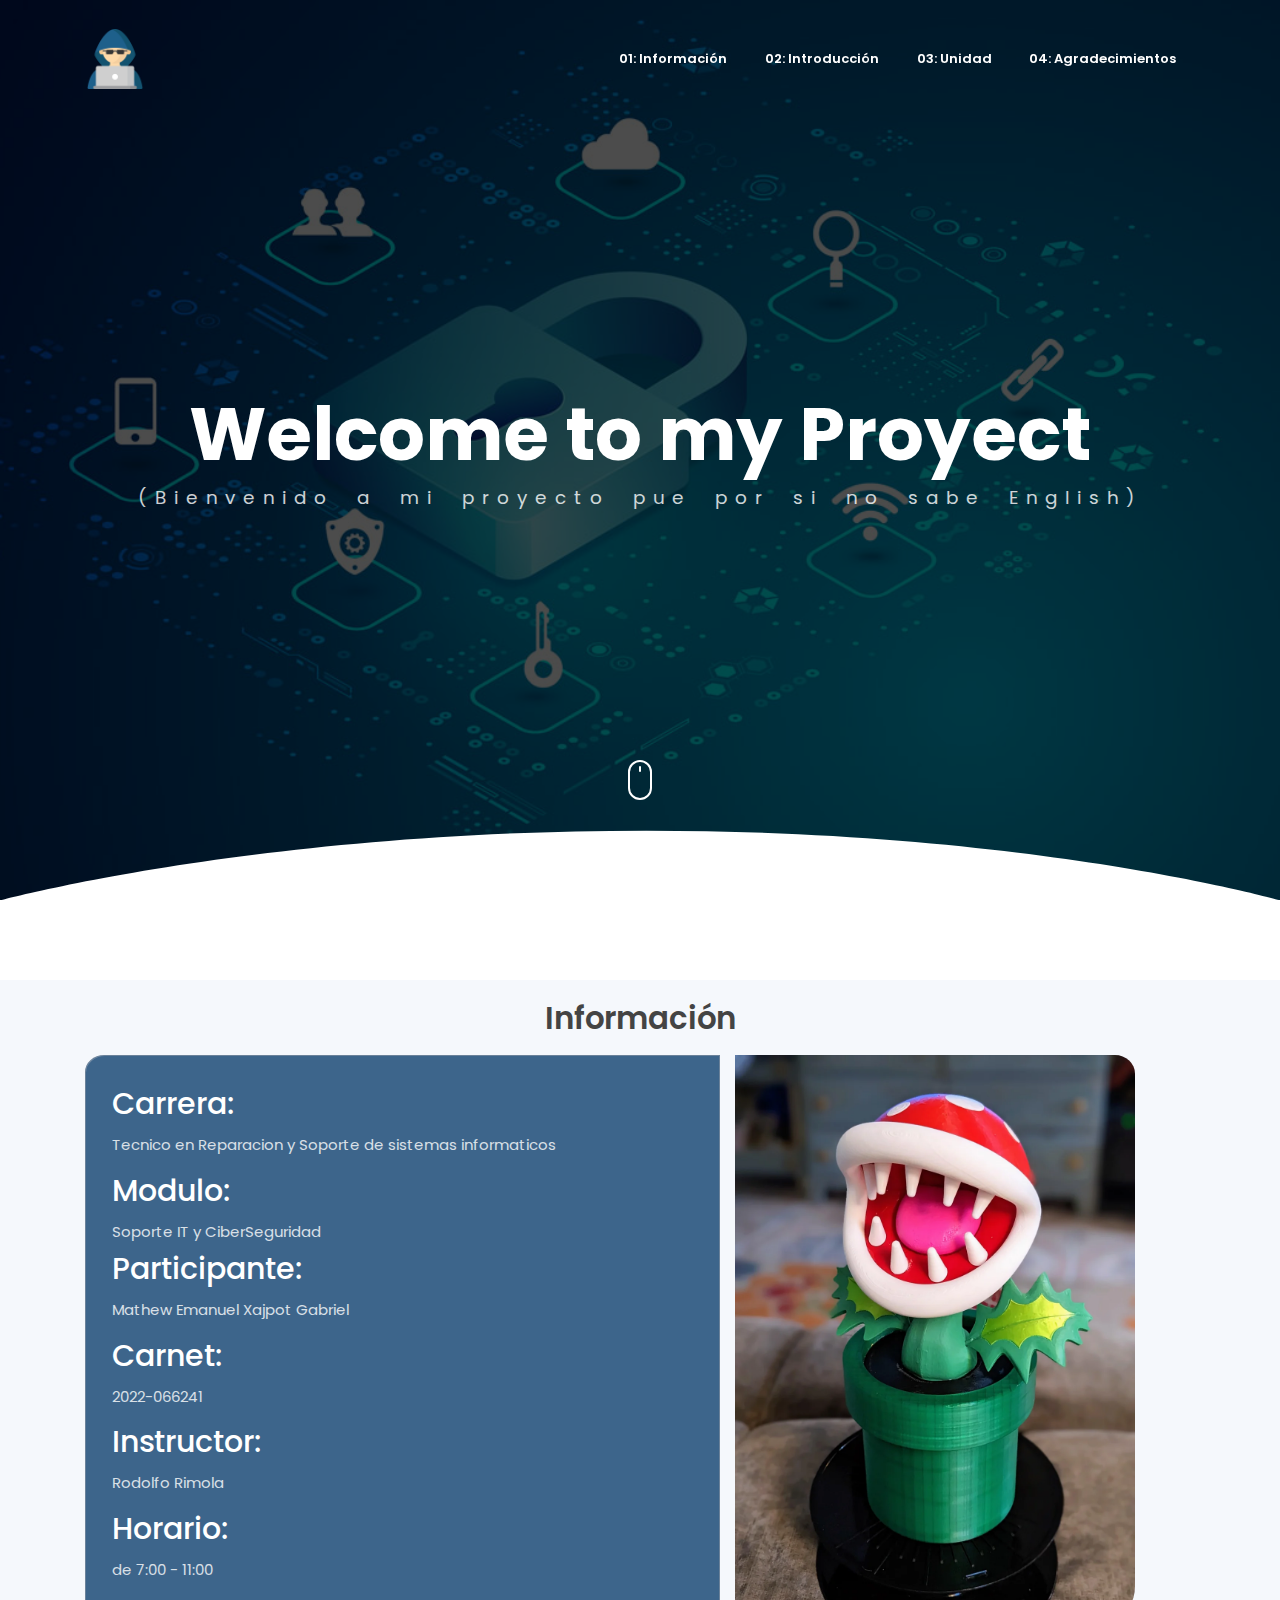
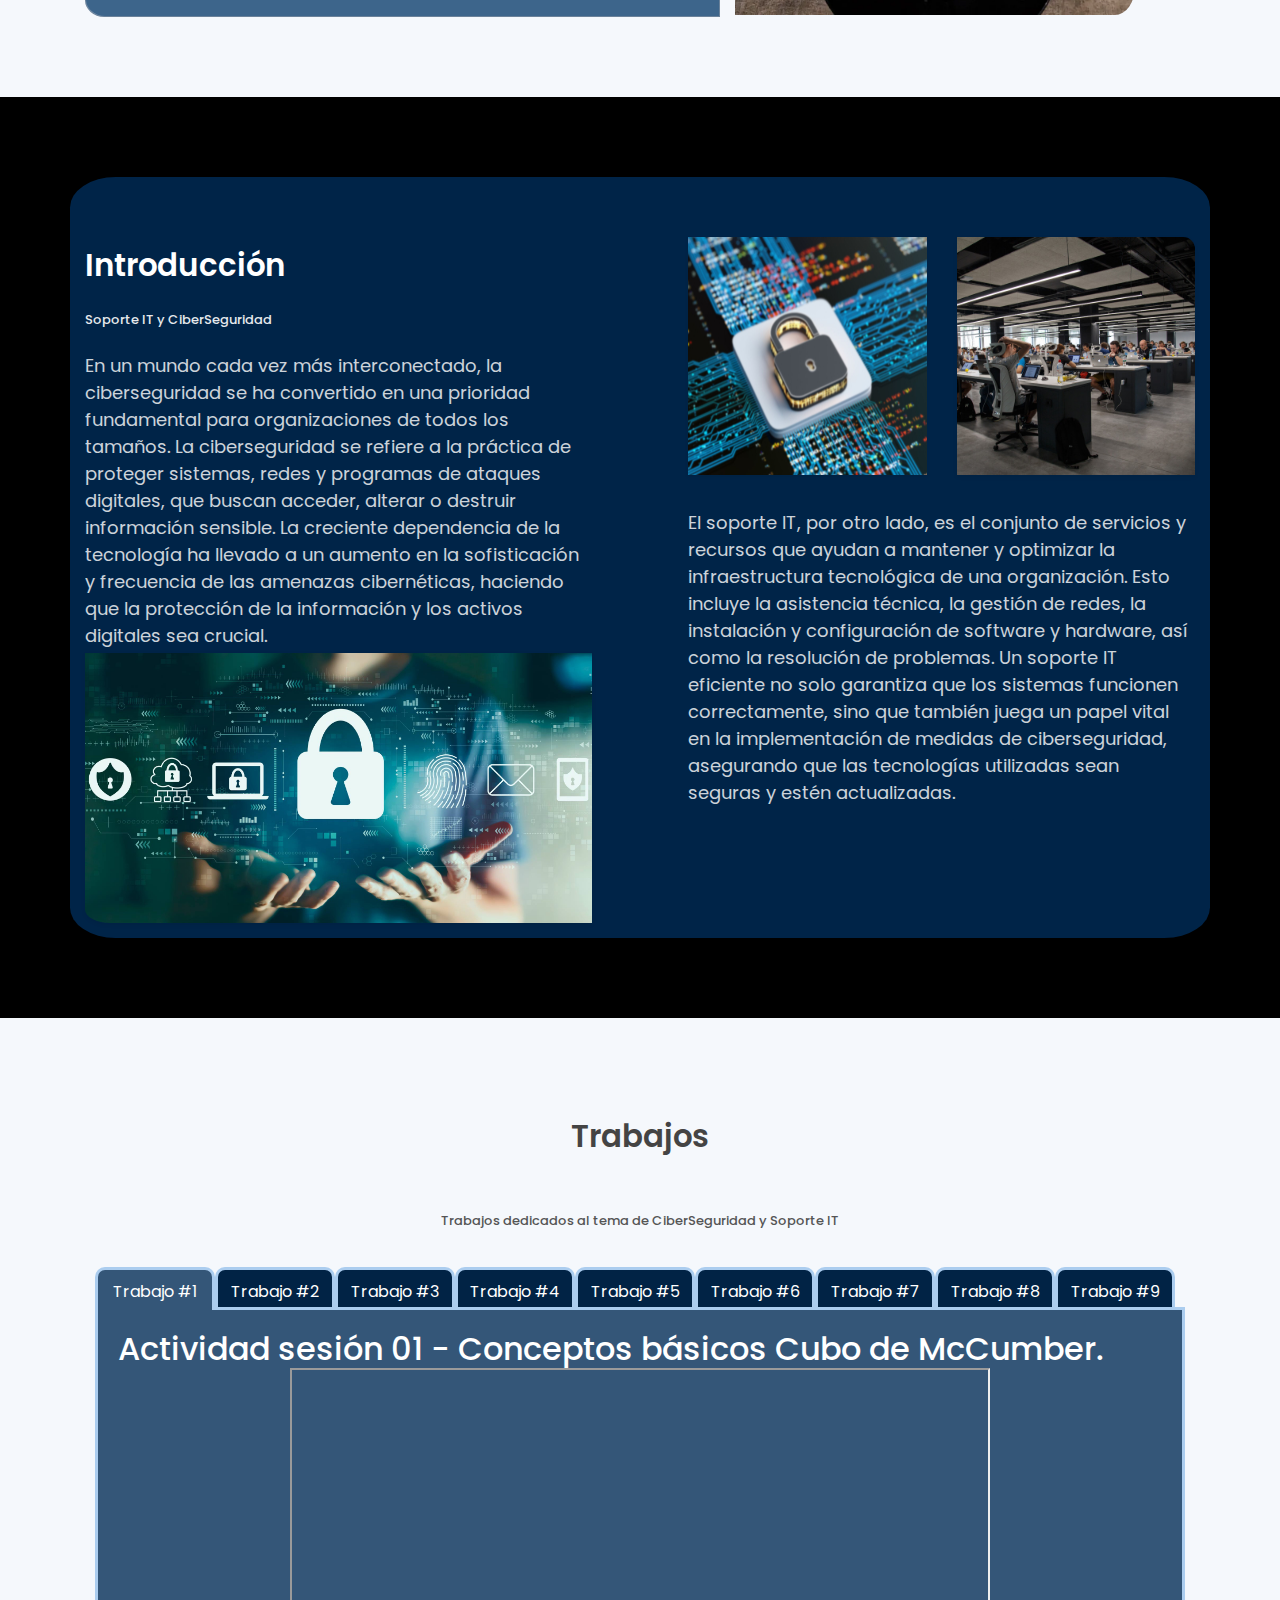
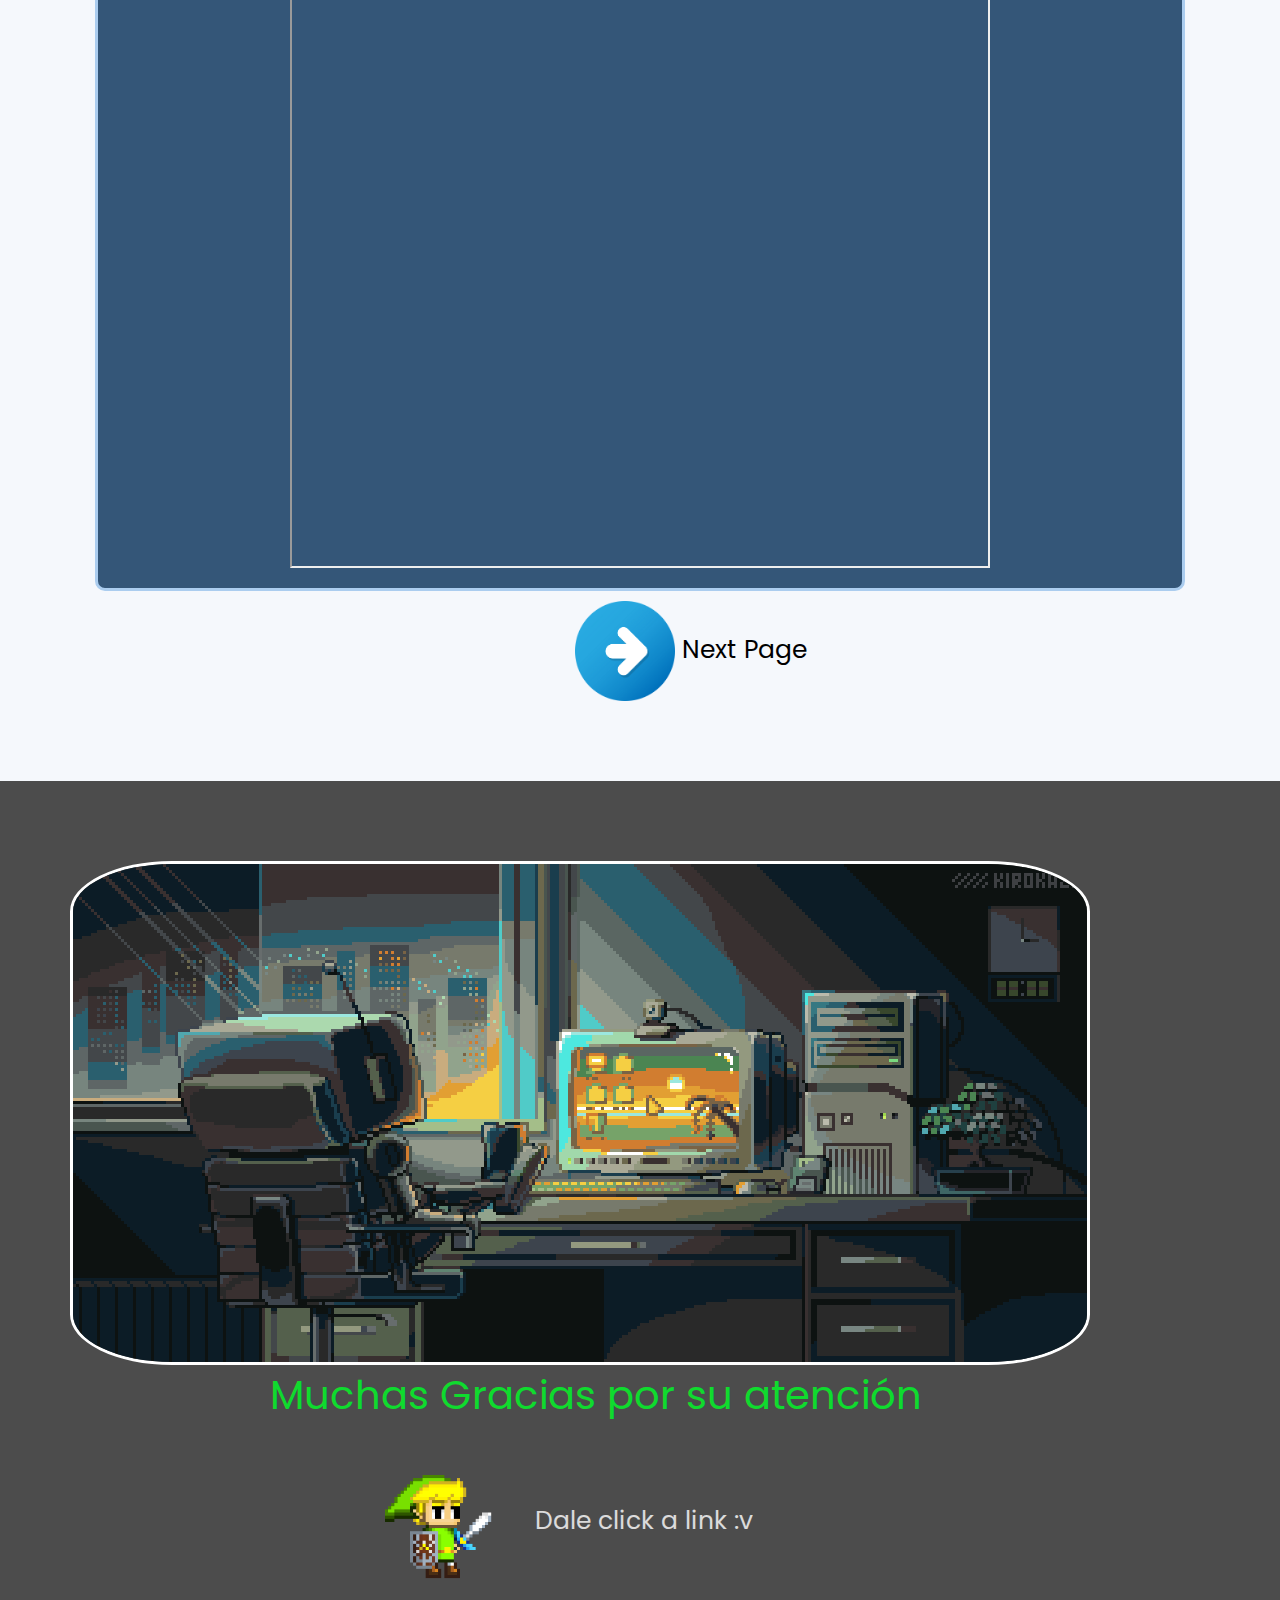
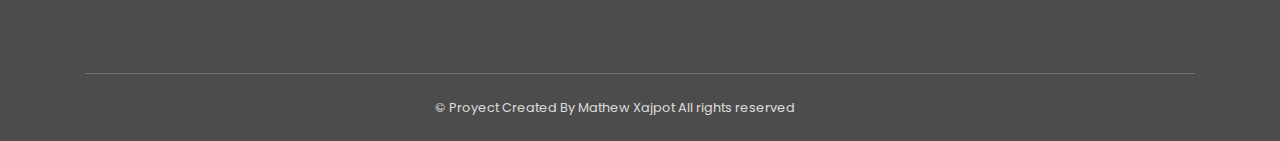
==== my_project 2.0/Proyect/index.html @ b16c4f47 "Add files via upload" ====
<!DOCTYPE html>
<html lang="en">
<head>
	<meta charset="utf-8">
    <meta name="viewport" content="width=device-width, initial-scale=1, shrink-to-fit=no">

      <link rel="icon" href="./assets/hacker.png" type="hacker.png">
    <title>CiberSecurity</title>
    <!-- font icons -->
    <link rel="stylesheet" href="assets/vendors/themify-icons/css/themify-icons.css">
    <!-- Bootstrap + LeadMark main styles -->
	<link rel="stylesheet" href="assets/css/leadmark.css">
</head>
<body data-spy="scroll" data-target=".navbar" data-offset="40" id="home">

    <!-- page Navigation -->
    <nav class="navbar custom-navbar navbar-expand-md navbar-light fixed-top" data-spy="affix" data-offset-top="10">
        <div class="container">
            <a class="navbar-brand" href="#">
                <img src="./assets/hacker.png" alt="">
            </a>
            <button class="navbar-toggler ml-auto" type="button" data-toggle="collapse" data-target="#navbarSupportedContent" aria-controls="navbarSupportedContent" aria-expanded="false" aria-label="Toggle navigation">
                <span class="navbar-toggler-icon"></span>
            </button>
            <div class="collapse navbar-collapse" id="navbarSupportedContent">
                <ul class="navbar-nav ml-auto">                     
                    <li class="nav-item">
                        <a class="nav-link" href="#service">01: Información</a>
                    </li>
                    <li class="nav-item">
                        <a class="nav-link" href="#about">02: Introducción</a>
                    </li>
                    <li class="nav-item">
                        <a class="nav-link" href="#portfolio">03: Unidad</a>
                    </li>
                    <li class="nav-item">
                        <a class="nav-link" href="#contact">04: Agradecimientos</a>
                    </li>
                </ul>
            </div>
        </div>
    </nav>
    <!-- End Of Second Navigation -->

    <!-- Page Header -->
    <header class="header">
        <div class="overlay">
            <h1 class="title">Welcome to my Proyect</h1>  
            <h1 class="subtitle">(Bienvenido a mi proyecto pue por si no sabe English)</h1>
        </div>  
        <div class="shape">
            <svg viewBox="0 0 1500 200">
                <path d="m 0,240 h 1500.4828 v -71.92164 c 0,0 -286.2763,-81.79324 -743.19024,-81.79324 C 300.37862,86.28512 0,168.07836 0,168.07836 Z"/>
            </svg>
        </div>  
        <div class="mouse-icon"><div class="wheel"></div></div>
    </header>
    <!-- End Of Page Header -->
    

    <div id="service" class="lol"></div>


    <!-- Service Section -->
    <section   class="section pt-0  nonn">
        <div class="container">
            <h6  class="section-title text-center hola">Información</h6>

            <div class="row">
                <div class="col-md-7">
                    <div class="card mb-4 mb-md-0 info">
                        <div class="card-body info">
                            <h5 class="card-title mt-1"> Carrera:<h5>
                            <p class="mb-0 palabra">Tecnico en Reparacion y Soporte de sistemas informaticos</p>
                            
                            <h5 class="card-title mt-3"> Modulo:<h5>
                            <p class="mb-0 palabra">Soporte IT y CiberSeguridad</p>

                            <h5 class="card-title mt-2"> Participante:<h5>
                            <p class="mb-0 palabra">Mathew Emanuel Xajpot Gabriel</p>

                            <h5 class="card-title mt-3"> Carnet:<h5>
                            <p class="mb-0 palabra">2022-066241</p>

                            <h5 class="card-title mt-3"> Instructor:<h5>
                            <p class="mb-0 palabra">Rodolfo Rimola</p>

                            <h5 class="card-title mt-3"> Horario:<h5>
                            <p class="mb-0 palabra">de 7:00 - 11:00</p>

                        </div>
                    </div>
                </div>
                <img src="assets/imgs/Panta.webp" class="planta">
                    </div>
                </div>              
            </div>
        </div>
    </section>
    <!-- End OF Service Section -->

    <!-- About Section -->
    <section class="section" id="about">
        <div class="container nose">
            <div class="row justify-content-between">
                <div class="col-md-6 pr-md-5 mb-4 mb-md-0">
                    <h6 class="section-title mb-5">Introducción</h6>
                    <h6 class="section-subtitle mb-4">Soporte IT y CiberSeguridad</h6>
                    <p class="introduccion">En un mundo cada vez más interconectado, la ciberseguridad se ha convertido en una prioridad fundamental para organizaciones de todos los tamaños. La ciberseguridad se refiere a la práctica de proteger sistemas, redes y programas de ataques digitales, que buscan acceder, alterar o destruir información sensible. La creciente dependencia de la tecnología ha llevado a un aumento en la sofisticación y frecuencia de las amenazas cibernéticas, haciendo que la protección de la información y los activos digitales sea crucial.

</p>
                    <img src="assets/imgs/about.jpg" alt="" class="w-100 mt-1 shadow-sm  llaimg">
                </div>
                <div class="col-md-6 pl-md-5">
                    <div class="row">
                        <div class="col-6">
                            <img src="assets/imgs/1.jpg" alt="" class="w-100 shadow-sm">
                        </div>
                        <div class="col-6">
                            <img src="assets/imgs/about-2.jpg" alt="" class="w-100 shadow-sm  laimg">
                        </div>
                        <div class="col-12 mt-4">
                            <p class="introduccion">El soporte IT, por otro lado, es el conjunto de servicios y recursos que ayudan a mantener y optimizar la infraestructura tecnológica de una organización. Esto incluye la asistencia técnica, la gestión de redes, la instalación y configuración de software y hardware, así como la resolución de problemas. Un soporte IT eficiente no solo garantiza que los sistemas funcionen correctamente, sino que también juega un papel vital en la implementación de medidas de ciberseguridad, asegurando que las tecnologías utilizadas sean seguras y estén actualizadas.</p>
                        </div>
                    </div>
                </div>
            </div>              
        </div>
    </section>
    <!-- End OF About Section -->

    <!-- Portfolio Section -->
    <section id="portfolio" class="section portfolio-section">
        <div class="container">
            <h6 class="section-title text-center">Trabajos</h6>
            <h6 class="section-subtitle mb-5 text-center">Trabajos dedicados al tema de CiberSeguridad y Soporte IT</h6>
           
          
            <div class="tabs">
              <div class="tab-container">
                <div id="tab9" class="tab"> 
                  <a class="L" href="#tab9">Trabajo #9</a>
                  <div class="tab-content">
                    <h2>Trabajo #9</h2>
                    <iframe class="trabajo" src="https://drive.google.com/file/d/1HbHGn2xLTdTmLQkq3XfLw2XjhIW460zQ/preview" width="640" height="480" allow="autoplay"></iframe>
                  </div>
                </div>
                <div id="tab8" class="tab"> 
                  <a class="L" href="#tab8">Trabajo #8</a>
                  <div class="tab-content">
                    <h2>Trabajo #8</h2>
                    <iframe class="trabajo" src="https://drive.google.com/file/d/1wP2EIvvwMHk1WYEhmKjsQy137zk2i8jr/preview" width="640" height="480" allow="autoplay"></iframe>
                  </div>
                </div>
                <div id="tab7" class="tab"> 
                  <a class="L" href="#tab7">Trabajo #7</a>
                  <div class="tab-content">
                    <h2>Titulo 7</h2>
                    <iframe class="trabajo" src="https://drive.google.com/file/d/1kpxezbvGfgBCaENVtfWtbOqbSxIH1mOD/preview" width="640" height="480" allow="autoplay"></iframe>
                  </div>
                </div>
                <div id="tab6" class="tab"> 
                  <a class="L" href="#tab6">Trabajo #6</a>
                  <div class="tab-content">
                    <h2>Titulo 6</h2>
                    <iframe class="trabajo" src="https://drive.google.com/file/d/17FffgQ79DBelQQF0UwsAT0C7pafZIsk0/preview" width="640" height="480" allow="autoplay"></iframe>
                  </div>
                </div>
                <div id="tab5" class="tab"> 
                  <a class="L" href="#tab5">Trabajo #5</a>
                  <div class="tab-content">
                    <h2>Titulo 5</h2>
                    <iframe class="trabajo" src="https://drive.google.com/file/d/1UfjPkrDFyUt30L0UmID_i_uoVIEq2hS7/preview" width="640" height="480" allow="autoplay"></iframe>
                  </div>
                </div>
                <div id="tab4" class="tab"> 
                  <a class="L" href="#tab4">Trabajo #4</a>
                  <div class="tab-content">
                    <h2>Trabajo 4</h2>
                    <p>Actividad sesión 04 - Diagrama de protección física</p>
                    <iframe class="trabajo" src="https://drive.google.com/file/d/1nGMMxzy3Ur37WdVS2lvxIvhOTC7RTpE0/preview" width="640" height="480" allow="autoplay"></iframe>
                  </div>
                </div>
                <div id="tab3" class="tab"> 
                  <a class="L" href="#tab3">Trabajo #3</a>
                  <div class="tab-content">
                    <h2>Actividad sesión 03 - Plan de seguridad informática.</h2>
                    <!--TRABAJO #3-->
                    <iframe class="trabajo" src="https://drive.google.com/file/d/1lbe7dfMl4s-Mi4SofKi8I4Ch8FLqQowq/preview" width="640" height="480" allow="autoplay"></iframe>
                  </div>
                </div>
                <div id="tab2" class="tab">
                  <a class="L" href="#tab2">Trabajo #2</a>
                  <div class="tab-content">
                    <h2>Actividad sesión 02 - Protección contra ataques a redes.</h2>
                    <!--TRABAJO #2-->
                    <iframe class="trabajo" src="https://drive.google.com/file/d/1H3oif8SVCEqCxsXfghzehP8hMvgXXOpM/preview" width="640" height="480" allow="autoplay"></iframe>
                  </div>
                </div> 
                <div id="tab1" class="tab">
                  <a class="L" href="#tab1">Trabajo #1</a>
                  <div class="tab-content">
                    <h2>Actividad sesión 01 - Conceptos básicos Cubo de McCumber.</h2>
                    <!--TRABAJO #1-->
                    <iframe class="trabajo" src="https://drive.google.com/file/d/1IA61ghXiwOEkY44N8zPbXoo_-50_GMQt/preview" width="640" height="480" allow="autoplay"></iframe>
                  </div> 
                </div>  
              </div>
            </div>
             <a class="next" href="proyectos.html"><img class="boton_proyect" src="assets/imgs/boton.webp"> Next Page</a>                                           
        </div>            
    </section>
    <!-- End of portfolio section -->
    <!-- Contact Section -->
    <section id="contact" class="section has-img-bg pb-0">
        <div class="container">
            <div class="row align-items-center">
                <div class="">
                   <img class="hack" src="assets/bye.jpg">
                </div>
               <!-- <div class="col-md-3">
                    <video controls>
                        <source src="assets/graciaspapa.mp4" type="video/mp4">
                    </video>
                </div>-->
                <div >
                    <p class="text-final">Muchas Gracias por su atención</p>
                </div>
            </div>
            <div>
                <a href="assets/graciaspapa.mp4" class="Link-a"><img class="link" src="assets/imgs/ellink.gif"><p class="link-text">Dale click a link :v</p></a>

            </div>   

            <!-- Page Footer -->
            <footer class="mt-5 py-4 border-top border-secondary">
                <p class="mb-0 small ll">&copy; Proyect Created By Mathew Xajpot All rights reserved </p>     
            </footer>
            <!-- End of Page Footer -->  
        </div>
    </section>
	
	<!-- core  -->
    <script src="assets/vendors/jquery/jquery-3.4.1.js"></script>
    <script src="assets/vendors/bootstrap/bootstrap.bundle.js"></script>

    <!-- bootstrap 3 affix -->
	<script src="assets/vendors/bootstrap/bootstrap.affix.js"></script>

    <!-- Isotope -->
    <script src="assets/vendors/isotope/isotope.pkgd.js"></script>

    <!-- LeadMark js -->
    <script src="assets/js/leadmark.js"></script>

</body>
</html>
---- my_project 2.0/Proyect/assets/vendors/themify-icons/css/themify-icons.css ----
@font-face {
	font-family: 'themify';
	src:url("../fonts/themify.eot?-fvbane");
	src:url("../fonts/themify.eot?#iefix-fvbane") format("embedded-opentype"),
		url("../fonts/themify.woff?-fvbane") format("woff"),
		url("../fonts/themify.ttf?-fvbane") format("truetype"),
		url("../fonts/themify.svg?-fvbane#themify") format("svg");
	font-weight: normal;
	font-style: normal;
}

[class^="ti-"], [class*=" ti-"] {
	font-family: 'themify';
	speak: none;
	font-style: normal;
	font-weight: normal;
	font-variant: normal;
	text-transform: none;
	line-height: 1;

	/* Better Font Rendering =========== */
	-webkit-font-smoothing: antialiased;
	-moz-osx-font-smoothing: grayscale;
}

.ti-wand:before {
	content: "\e600";
}
.ti-volume:before {
	content: "\e601";
}
.ti-user:before {
	content: "\e602";
}
.ti-unlock:before {
	content: "\e603";
}
.ti-unlink:before {
	content: "\e604";
}
.ti-trash:before {
	content: "\e605";
}
.ti-thought:before {
	content: "\e606";
}
.ti-target:before {
	content: "\e607";
}
.ti-tag:before {
	content: "\e608";
}
.ti-tablet:before {
	content: "\e609";
}
.ti-star:before {
	content: "\e60a";
}
.ti-spray:before {
	content: "\e60b";
}
.ti-signal:before {
	content: "\e60c";
}
.ti-shopping-cart:before {
	content: "\e60d";
}
.ti-shopping-cart-full:before {
	content: "\e60e";
}
.ti-settings:before {
	content: "\e60f";
}
.ti-search:before {
	content: "\e610";
}
.ti-zoom-in:before {
	content: "\e611";
}
.ti-zoom-out:before {
	content: "\e612";
}
.ti-cut:before {
	content: "\e613";
}
.ti-ruler:before {
	content: "\e614";
}
.ti-ruler-pencil:before {
	content: "\e615";
}
.ti-ruler-alt:before {
	content: "\e616";
}
.ti-bookmark:before {
	content: "\e617";
}
.ti-bookmark-alt:before {
	content: "\e618";
}
.ti-reload:before {
	content: "\e619";
}
.ti-plus:before {
	content: "\e61a";
}
.ti-pin:before {
	content: "\e61b";
}
.ti-pencil:before {
	content: "\e61c";
}
.ti-pencil-alt:before {
	content: "\e61d";
}
.ti-paint-roller:before {
	content: "\e61e";
}
.ti-paint-bucket:before {
	content: "\e61f";
}
.ti-na:before {
	content: "\e620";
}
.ti-mobile:before {
	content: "\e621";
}
.ti-minus:before {
	content: "\e622";
}
.ti-medall:before {
	content: "\e623";
}
.ti-medall-alt:before {
	content: "\e624";
}
.ti-marker:before {
	content: "\e625";
}
.ti-marker-alt:before {
	content: "\e626";
}
.ti-arrow-up:before {
	content: "\e627";
}
.ti-arrow-right:before {
	content: "\e628";
}
.ti-arrow-left:before {
	content: "\e629";
}
.ti-arrow-down:before {
	content: "\e62a";
}
.ti-lock:before {
	content: "\e62b";
}
.ti-location-arrow:before {
	content: "\e62c";
}
.ti-link:before {
	content: "\e62d";
}
.ti-layout:before {
	content: "\e62e";
}
.ti-layers:before {
	content: "\e62f";
}
.ti-layers-alt:before {
	content: "\e630";
}
.ti-key:before {
	content: "\e631";
}
.ti-import:before {
	content: "\e632";
}
.ti-image:before {
	content: "\e633";
}
.ti-heart:before {
	content: "\e634";
}
.ti-heart-broken:before {
	content: "\e635";
}
.ti-hand-stop:before {
	content: "\e636";
}
.ti-hand-open:before {
	content: "\e637";
}
.ti-hand-drag:before {
	content: "\e638";
}
.ti-folder:before {
	content: "\e639";
}
.ti-flag:before {
	content: "\e63a";
}
.ti-flag-alt:before {
	content: "\e63b";
}
.ti-flag-alt-2:before {
	content: "\e63c";
}
.ti-eye:before {
	content: "\e63d";
}
.ti-export:before {
	content: "\e63e";
}
.ti-exchange-vertical:before {
	content: "\e63f";
}
.ti-desktop:before {
	content: "\e640";
}
.ti-cup:before {
	content: "\e641";
}
.ti-crown:before {
	content: "\e642";
}
.ti-comments:before {
	content: "\e643";
}
.ti-comment:before {
	content: "\e644";
}
.ti-comment-alt:before {
	content: "\e645";
}
.ti-close:before {
	content: "\e646";
}
.ti-clip:before {
	content: "\e647";
}
.ti-angle-up:before {
	content: "\e648";
}
.ti-angle-right:before {
	content: "\e649";
}
.ti-angle-left:before {
	content: "\e64a";
}
.ti-angle-down:before {
	content: "\e64b";
}
.ti-check:before {
	content: "\e64c";
}
.ti-check-box:before {
	content: "\e64d";
}
.ti-camera:before {
	content: "\e64e";
}
.ti-announcement:before {
	content: "\e64f";
}
.ti-brush:before {
	content: "\e650";
}
.ti-briefcase:before {
	content: "\e651";
}
.ti-bolt:before {
	content: "\e652";
}
.ti-bolt-alt:before {
	content: "\e653";
}
.ti-blackboard:before {
	content: "\e654";
}
.ti-bag:before {
	content: "\e655";
}
.ti-move:before {
	content: "\e656";
}
.ti-arrows-vertical:before {
	content: "\e657";
}
.ti-arrows-horizontal:before {
	content: "\e658";
}
.ti-fullscreen:before {
	content: "\e659";
}
.ti-arrow-top-right:before {
	content: "\e65a";
}
.ti-arrow-top-left:before {
	content: "\e65b";
}
.ti-arrow-circle-up:before {
	content: "\e65c";
}
.ti-arrow-circle-right:before {
	content: "\e65d";
}
.ti-arrow-circle-left:before {
	content: "\e65e";
}
.ti-arrow-circle-down:before {
	content: "\e65f";
}
.ti-angle-double-up:before {
	content: "\e660";
}
.ti-angle-double-right:before {
	content: "\e661";
}
.ti-angle-double-left:before {
	content: "\e662";
}
.ti-angle-double-down:before {
	content: "\e663";
}
.ti-zip:before {
	content: "\e664";
}
.ti-world:before {
	content: "\e665";
}
.ti-wheelchair:before {
	content: "\e666";
}
.ti-view-list:before {
	content: "\e667";
}
.ti-view-list-alt:before {
	content: "\e668";
}
.ti-view-grid:before {
	content: "\e669";
}
.ti-uppercase:before {
	content: "\e66a";
}
.ti-upload:before {
	content: "\e66b";
}
.ti-underline:before {
	content: "\e66c";
}
.ti-truck:before {
	content: "\e66d";
}
.ti-timer:before {
	content: "\e66e";
}
.ti-ticket:before {
	content: "\e66f";
}
.ti-thumb-up:before {
	content: "\e670";
}
.ti-thumb-down:before {
	content: "\e671";
}
.ti-text:before {
	content: "\e672";
}
.ti-stats-up:before {
	content: "\e673";
}
.ti-stats-down:before {
	content: "\e674";
}
.ti-split-v:before {
	content: "\e675";
}
.ti-split-h:before {
	content: "\e676";
}
.ti-smallcap:before {
	content: "\e677";
}
.ti-shine:before {
	content: "\e678";
}
.ti-shift-right:before {
	content: "\e679";
}
.ti-shift-left:before {
	content: "\e67a";
}
.ti-shield:before {
	content: "\e67b";
}
.ti-notepad:before {
	content: "\e67c";
}
.ti-server:before {
	content: "\e67d";
}
.ti-quote-right:before {
	content: "\e67e";
}
.ti-quote-left:before {
	content: "\e67f";
}
.ti-pulse:before {
	content: "\e680";
}
.ti-printer:before {
	content: "\e681";
}
.ti-power-off:before {
	content: "\e682";
}
.ti-plug:before {
	content: "\e683";
}
.ti-pie-chart:before {
	content: "\e684";
}
.ti-paragraph:before {
	content: "\e685";
}
.ti-panel:before {
	content: "\e686";
}
.ti-package:before {
	content: "\e687";
}
.ti-music:before {
	content: "\e688";
}
.ti-music-alt:before {
	content: "\e689";
}
.ti-mouse:before {
	content: "\e68a";
}
.ti-mouse-alt:before {
	content: "\e68b";
}
.ti-money:before {
	content: "\e68c";
}
.ti-microphone:before {
	content: "\e68d";
}
.ti-menu:before {
	content: "\e68e";
}
.ti-menu-alt:before {
	content: "\e68f";
}
.ti-map:before {
	content: "\e690";
}
.ti-map-alt:before {
	content: "\e691";
}
.ti-loop:before {
	content: "\e692";
}
.ti-location-pin:before {
	content: "\e693";
}
.ti-list:before {
	content: "\e694";
}
.ti-light-bulb:before {
	content: "\e695";
}
.ti-Italic:before {
	content: "\e696";
}
.ti-info:before {
	content: "\e697";
}
.ti-infinite:before {
	content: "\e698";
}
.ti-id-badge:before {
	content: "\e699";
}
.ti-hummer:before {
	content: "\e69a";
}
.ti-home:before {
	content: "\e69b";
}
.ti-help:before {
	content: "\e69c";
}
.ti-headphone:before {
	content: "\e69d";
}
.ti-harddrives:before {
	content: "\e69e";
}
.ti-harddrive:before {
	content: "\e69f";
}
.ti-gift:before {
	content: "\e6a0";
}
.ti-game:before {
	content: "\e6a1";
}
.ti-filter:before {
	content: "\e6a2";
}
.ti-files:before {
	content: "\e6a3";
}
.ti-file:before {
	content: "\e6a4";
}
.ti-eraser:before {
	content: "\e6a5";
}
.ti-envelope:before {
	content: "\e6a6";
}
.ti-download:before {
	content: "\e6a7";
}
.ti-direction:before {
	content: "\e6a8";
}
.ti-direction-alt:before {
	content: "\e6a9";
}
.ti-dashboard:before {
	content: "\e6aa";
}
.ti-control-stop:before {
	content: "\e6ab";
}
.ti-control-shuffle:before {
	content: "\e6ac";
}
.ti-control-play:before {
	content: "\e6ad";
}
.ti-control-pause:before {
	content: "\e6ae";
}
.ti-control-forward:before {
	content: "\e6af";
}
.ti-control-backward:before {
	content: "\e6b0";
}
.ti-cloud:before {
	content: "\e6b1";
}
.ti-cloud-up:before {
	content: "\e6b2";
}
.ti-cloud-down:before {
	content: "\e6b3";
}
.ti-clipboard:before {
	content: "\e6b4";
}
.ti-car:before {
	content: "\e6b5";
}
.ti-calendar:before {
	content: "\e6b6";
}
.ti-book:before {
	content: "\e6b7";
}
.ti-bell:before {
	content: "\e6b8";
}
.ti-basketball:before {
	content: "\e6b9";
}
.ti-bar-chart:before {
	content: "\e6ba";
}
.ti-bar-chart-alt:before {
	content: "\e6bb";
}
.ti-back-right:before {
	content: "\e6bc";
}
.ti-back-left:before {
	content: "\e6bd";
}
.ti-arrows-corner:before {
	content: "\e6be";
}
.ti-archive:before {
	content: "\e6bf";
}
.ti-anchor:before {
	content: "\e6c0";
}
.ti-align-right:before {
	content: "\e6c1";
}
.ti-align-left:before {
	content: "\e6c2";
}
.ti-align-justify:before {
	content: "\e6c3";
}
.ti-align-center:before {
	content: "\e6c4";
}
.ti-alert:before {
	content: "\e6c5";
}
.ti-alarm-clock:before {
	content: "\e6c6";
}
.ti-agenda:before {
	content: "\e6c7";
}
.ti-write:before {
	content: "\e6c8";
}
.ti-window:before {
	content: "\e6c9";
}
.ti-widgetized:before {
	content: "\e6ca";
}
.ti-widget:before {
	content: "\e6cb";
}
.ti-widget-alt:before {
	content: "\e6cc";
}
.ti-wallet:before {
	content: "\e6cd";
}
.ti-video-clapper:before {
	content: "\e6ce";
}
.ti-video-camera:before {
	content: "\e6cf";
}
.ti-vector:before {
	content: "\e6d0";
}
.ti-themify-logo:before {
	content: "\e6d1";
}
.ti-themify-favicon:before {
	content: "\e6d2";
}
.ti-themify-favicon-alt:before {
	content: "\e6d3";
}
.ti-support:before {
	content: "\e6d4";
}
.ti-stamp:before {
	content: "\e6d5";
}
.ti-split-v-alt:before {
	content: "\e6d6";
}
.ti-slice:before {
	content: "\e6d7";
}
.ti-shortcode:before {
	content: "\e6d8";
}
.ti-shift-right-alt:before {
	content: "\e6d9";
}
.ti-shift-left-alt:before {
	content: "\e6da";
}
.ti-ruler-alt-2:before {
	content: "\e6db";
}
.ti-receipt:before {
	content: "\e6dc";
}
.ti-pin2:before {
	content: "\e6dd";
}
.ti-pin-alt:before {
	content: "\e6de";
}
.ti-pencil-alt2:before {
	content: "\e6df";
}
.ti-palette:before {
	content: "\e6e0";
}
.ti-more:before {
	content: "\e6e1";
}
.ti-more-alt:before {
	content: "\e6e2";
}
.ti-microphone-alt:before {
	content: "\e6e3";
}
.ti-magnet:before {
	content: "\e6e4";
}
.ti-line-double:before {
	content: "\e6e5";
}
.ti-line-dotted:before {
	content: "\e6e6";
}
.ti-line-dashed:before {
	content: "\e6e7";
}
.ti-layout-width-full:before {
	content: "\e6e8";
}
.ti-layout-width-default:before {
	content: "\e6e9";
}
.ti-layout-width-default-alt:before {
	content: "\e6ea";
}
.ti-layout-tab:before {
	content: "\e6eb";
}
.ti-layout-tab-window:before {
	content: "\e6ec";
}
.ti-layout-tab-v:before {
	content: "\e6ed";
}
.ti-layout-tab-min:before {
	content: "\e6ee";
}
.ti-layout-slider:before {
	content: "\e6ef";
}
.ti-layout-slider-alt:before {
	content: "\e6f0";
}
.ti-layout-sidebar-right:before {
	content: "\e6f1";
}
.ti-layout-sidebar-none:before {
	content: "\e6f2";
}
.ti-layout-sidebar-left:before {
	content: "\e6f3";
}
.ti-layout-placeholder:before {
	content: "\e6f4";
}
.ti-layout-menu:before {
	content: "\e6f5";
}
.ti-layout-menu-v:before {
	content: "\e6f6";
}
.ti-layout-menu-separated:before {
	content: "\e6f7";
}
.ti-layout-menu-full:before {
	content: "\e6f8";
}
.ti-layout-media-right-alt:before {
	content: "\e6f9";
}
.ti-layout-media-right:before {
	content: "\e6fa";
}
.ti-layout-media-overlay:before {
	content: "\e6fb";
}
.ti-layout-media-overlay-alt:before {
	content: "\e6fc";
}
.ti-layout-media-overlay-alt-2:before {
	content: "\e6fd";
}
.ti-layout-media-left-alt:before {
	content: "\e6fe";
}
.ti-layout-media-left:before {
	content: "\e6ff";
}
.ti-layout-media-center-alt:before {
	content: "\e700";
}
.ti-layout-media-center:before {
	content: "\e701";
}
.ti-layout-list-thumb:before {
	content: "\e702";
}
.ti-layout-list-thumb-alt:before {
	content: "\e703";
}
.ti-layout-list-post:before {
	content: "\e704";
}
.ti-layout-list-large-image:before {
	content: "\e705";
}
.ti-layout-line-solid:before {
	content: "\e706";
}
.ti-layout-grid4:before {
	content: "\e707";
}
.ti-layout-grid3:before {
	content: "\e708";
}
.ti-layout-grid2:before {
	content: "\e709";
}
.ti-layout-grid2-thumb:before {
	content: "\e70a";
}
.ti-layout-cta-right:before {
	content: "\e70b";
}
.ti-layout-cta-left:before {
	content: "\e70c";
}
.ti-layout-cta-center:before {
	content: "\e70d";
}
.ti-layout-cta-btn-right:before {
	content: "\e70e";
}
.ti-layout-cta-btn-left:before {
	content: "\e70f";
}
.ti-layout-column4:before {
	content: "\e710";
}
.ti-layout-column3:before {
	content: "\e711";
}
.ti-layout-column2:before {
	content: "\e712";
}
.ti-layout-accordion-separated:before {
	content: "\e713";
}
.ti-layout-accordion-merged:before {
	content: "\e714";
}
.ti-layout-accordion-list:before {
	content: "\e715";
}
.ti-ink-pen:before {
	content: "\e716";
}
.ti-info-alt:before {
	content: "\e717";
}
.ti-help-alt:before {
	content: "\e718";
}
.ti-headphone-alt:before {
	content: "\e719";
}
.ti-hand-point-up:before {
	content: "\e71a";
}
.ti-hand-point-right:before {
	content: "\e71b";
}
.ti-hand-point-left:before {
	content: "\e71c";
}
.ti-hand-point-down:before {
	content: "\e71d";
}
.ti-gallery:before {
	content: "\e71e";
}
.ti-face-smile:before {
	content: "\e71f";
}
.ti-face-sad:before {
	content: "\e720";
}
.ti-credit-card:before {
	content: "\e721";
}
.ti-control-skip-forward:before {
	content: "\e722";
}
.ti-control-skip-backward:before {
	content: "\e723";
}
.ti-control-record:before {
	content: "\e724";
}
.ti-control-eject:before {
	content: "\e725";
}
.ti-comments-smiley:before {
	content: "\e726";
}
.ti-brush-alt:before {
	content: "\e727";
}
.ti-youtube:before {
	content: "\e728";
}
.ti-vimeo:before {
	content: "\e729";
}
.ti-twitter:before {
	content: "\e72a";
}
.ti-time:before {
	content: "\e72b";
}
.ti-tumblr:before {
	content: "\e72c";
}
.ti-skype:before {
	content: "\e72d";
}
.ti-share:before {
	content: "\e72e";
}
.ti-share-alt:before {
	content: "\e72f";
}
.ti-rocket:before {
	content: "\e730";
}
.ti-pinterest:before {
	content: "\e731";
}
.ti-new-window:before {
	content: "\e732";
}
.ti-microsoft:before {
	content: "\e733";
}
.ti-list-ol:before {
	content: "\e734";
}
.ti-linkedin:before {
	content: "\e735";
}
.ti-layout-sidebar-2:before {
	content: "\e736";
}
.ti-layout-grid4-alt:before {
	content: "\e737";
}
.ti-layout-grid3-alt:before {
	content: "\e738";
}
.ti-layout-grid2-alt:before {
	content: "\e739";
}
.ti-layout-column4-alt:before {
	content: "\e73a";
}
.ti-layout-column3-alt:before {
	content: "\e73b";
}
.ti-layout-column2-alt:before {
	content: "\e73c";
}
.ti-instagram:before {
	content: "\e73d";
}
.ti-google:before {
	content: "\e73e";
}
.ti-github:before {
	content: "\e73f";
}
.ti-flickr:before {
	content: "\e740";
}
.ti-facebook:before {
	content: "\e741";
}
.ti-dropbox:before {
	content: "\e742";
}
.ti-dribbble:before {
	content: "\e743";
}
.ti-apple:before {
	content: "\e744";
}
.ti-android:before {
	content: "\e745";
}
.ti-save:before {
	content: "\e746";
}
.ti-save-alt:before {
	content: "\e747";
}
.ti-yahoo:before {
	content: "\e748";
}
.ti-wordpress:before {
	content: "\e749";
}
.ti-vimeo-alt:before {
	content: "\e74a";
}
.ti-twitter-alt:before {
	content: "\e74b";
}
.ti-tumblr-alt:before {
	content: "\e74c";
}
.ti-trello:before {
	content: "\e74d";
}
.ti-stack-overflow:before {
	content: "\e74e";
}
.ti-soundcloud:before {
	content: "\e74f";
}
.ti-sharethis:before {
	content: "\e750";
}
.ti-sharethis-alt:before {
	content: "\e751";
}
.ti-reddit:before {
	content: "\e752";
}
.ti-pinterest-alt:before {
	content: "\e753";
}
.ti-microsoft-alt:before {
	content: "\e754";
}
.ti-linux:before {
	content: "\e755";
}
.ti-jsfiddle:before {
	content: "\e756";
}
.ti-joomla:before {
	content: "\e757";
}
.ti-html5:before {
	content: "\e758";
}
.ti-flickr-alt:before {
	content: "\e759";
}
.ti-email:before {
	content: "\e75a";
}
.ti-drupal:before {
	content: "\e75b";
}
.ti-dropbox-alt:before {
	content: "\e75c";
}
.ti-css3:before {
	content: "\e75d";
}
.ti-rss:before {
	content: "\e75e";
}
.ti-rss-alt:before {
	content: "\e75f";
}
---- my_project 2.0/Proyect/assets/css/leadmark.css ----
@charset "UTF-8";
/*!
=========================================================
* LeadMark Landing page
=========================================================

* Copyright: 2019 DevCRUD (https://devcrud.com)
* Licensed: (https://devcrud.com/licenses)
* Coded by www.devcrud.com

=========================================================

* The above copyright notice and this permission notice shall be included in all copies or substantial portions of the Software.
*/


@import url("https://fonts.googleapis.com/css?family=Poppins:100,100i,200,200i,300,300i,400,400i,500,500i,600,600i,700,700i,800,800i,900,900i");
:root {
  --blue: #007bff;
  --indigo: #6610f2;
  --purple: #6f42c1;
  --pink: #e83e8c;
  --red: #eb4d4b;
  --orange: #fd7e14;
  --yellow: #EE5A24;
  --green: #6ab04c;
  --teal: #00cec9;
  --cyan: #1289A7;
  --white: #fff;
  --gray: #6c757d;
  --gray-dark: #1b1b1b;
  --primary: #1e6dde;
  --secondary: #6c757d;
  --success: #6ab04c;
  --info: #1289A7;
  --warning: #EE5A24;
  --danger: #eb4d4b;
  --light: #f8f9fa;
  --dark: #1b1b1b;
  --breakpoint-xs: 0;
  --breakpoint-sm: 576px;
  --breakpoint-md: 768px;
  --breakpoint-lg: 992px;
  --breakpoint-xl: 1200px;
  --font-family-sans-serif: "Poppins", sans-serif;
  --font-family-monospace: SFMono-Regular, Menlo, Monaco, Consolas, "Liberation Mono", "Courier New", monospace;
}

*,
*::before,
*::after {
  box-sizing: border-box;
}

html {
  font-family: sans-serif;
  line-height: 1.15;
  -webkit-text-size-adjust: 100%;
  -webkit-tap-highlight-color: rgba(0, 0, 0, 0);
}

article, aside, figcaption, figure, footer, header, hgroup, main, nav, section {
  display: block;
}

body {
  margin: 0;
  font-family: "Poppins", sans-serif;
  font-size: 1rem;
  font-weight: 400;
  line-height: 1.5;
  color: #444;
  text-align: left;
  background-color: #fff;
}

.content{
  background: red;
}

[tabindex="-1"]:focus {
  outline: 0 !important;
}

hr {
  box-sizing: content-box;
  height: 0;
  overflow: visible;
}

h1, h2, h3, h4, h5, h6 {
  margin-top: 0;
  margin-bottom: 0.5rem;
}

p {
  margin-top: 0;
  margin-bottom: 1rem;
}

abbr[title],
abbr[data-original-title] {
  text-decoration: underline;
  -webkit-text-decoration: underline dotted;
          text-decoration: underline dotted;
  cursor: help;
  border-bottom: 0;
  -webkit-text-decoration-skip-ink: none;
          text-decoration-skip-ink: none;
}

address {
  margin-bottom: 1rem;
  font-style: normal;
  line-height: inherit;
}

ol,
ul,
dl {
  margin-top: 0;
  margin-bottom: 1rem;
}

ol ol,
ul ul,
ol ul,
ul ol {
  margin-bottom: 0;
}

dt {
  font-weight: 700;
}

dd {
  margin-bottom: .5rem;
  margin-left: 0;
}

blockquote {
  margin: 0 0 1rem;
}

b,
strong {
  font-weight: bolder;
}

small {
  font-size: 85%;
}

sub,
sup {
  position: relative;
  font-size: 75%;
  line-height: 0;
  vertical-align: baseline;
}

sub {
  bottom: -.25em;
}

sup {
  top: -.5em;
}

a {
  color: #ffffff;
  text-decoration: none;
  background-color: transparent;
}

a:hover {
  color: #409af5;
  text-decoration: none;
}

a:not([href]):not([tabindex]) {
  color: inherit;
  text-decoration: none;
}

a:not([href]):not([tabindex]):hover, a:not([href]):not([tabindex]):focus {
  color: inherit;
  text-decoration: none;
}

a:not([href]):not([tabindex]):focus {
  outline: 0;
}

pre,
code,
kbd,
samp {
  font-family: SFMono-Regular, Menlo, Monaco, Consolas, "Liberation Mono", "Courier New", monospace;
  font-size: 1em;
}

pre {
  margin-top: 0;
  margin-bottom: 1rem;
  overflow: auto;
}

figure {
  margin: 0 0 1rem;
}

img {
  vertical-align: middle;
  border-style: none;
}

svg {
  overflow: hidden;
  vertical-align: middle;
}

table {
  border-collapse: collapse;
}

caption {
  padding-top: 0.75rem;
  padding-bottom: 0.75rem;
  color: #6c757d;
  text-align: left;
  caption-side: bottom;
}

th {
  text-align: inherit;
}

label {
  display: inline-block;
  margin-bottom: 0.5rem;
}

button {
  border-radius: 0;
}

button:focus {
  outline: 1px dotted;
  outline: 5px auto -webkit-focus-ring-color;
}

input,
button,
select,
optgroup,
textarea {
  margin: 0;
  font-family: inherit;
  font-size: inherit;
  line-height: inherit;
}

button,
input {
  overflow: visible;
}

button,
select {
  text-transform: none;
}

select {
  word-wrap: normal;
}

button,
[type="button"],
[type="reset"],
[type="submit"] {
  -webkit-appearance: button;
}

button:not(:disabled),
[type="button"]:not(:disabled),
[type="reset"]:not(:disabled),
[type="submit"]:not(:disabled) {
  cursor: pointer;
}

button::-moz-focus-inner,
[type="button"]::-moz-focus-inner,
[type="reset"]::-moz-focus-inner,
[type="submit"]::-moz-focus-inner {
  padding: 0;
  border-style: none;
}

input[type="radio"],
input[type="checkbox"] {
  box-sizing: border-box;
  padding: 0;
}

input[type="date"],
input[type="time"],
input[type="datetime-local"],
input[type="month"] {
  -webkit-appearance: listbox;
}

textarea {
  overflow: auto;
  resize: vertical;
}

fieldset {
  min-width: 0;
  padding: 0;
  margin: 0;
  border: 0;
}

legend {
  display: block;
  width: 100%;
  max-width: 100%;
  padding: 0;
  margin-bottom: .5rem;
  font-size: 1.5rem;
  line-height: inherit;
  color: inherit;
  white-space: normal;
}

progress {
  vertical-align: baseline;
}

[type="number"]::-webkit-inner-spin-button,
[type="number"]::-webkit-outer-spin-button {
  height: auto;
}

[type="search"] {
  outline-offset: -2px;
  -webkit-appearance: none;
}

[type="search"]::-webkit-search-decoration {
  -webkit-appearance: none;
}

::-webkit-file-upload-button {
  font: inherit;
  -webkit-appearance: button;
}

output {
  display: inline-block;
}

summary {
  display: list-item;
  cursor: pointer;
}

template {
  display: none;
}

[hidden] {
  display: none !important;
}

h1, h2, h3, h4, h5, h6,
.h1, .h2, .h3, .h4, .h5, .h6 {
  margin-bottom: 0.5rem;
  font-weight: 500;
  line-height: 1.2;
}

h1, .h1 {
  font-size: 2.5rem;
}

h2, .h2 {
  font-size: 2rem;
}

h3, .h3 {
  font-size: 1.75rem;
}

h4, .h4 {
  font-size: 1.5rem;
}

h5, .h5 {
  font-size: 1.25rem;
}

h6, .h6 {
  font-size: 1rem;
}

.lead {
  font-size: 1.25rem;
  font-weight: 300;
}

.display-1 {
  font-size: 6rem;
  font-weight: 300;
  line-height: 1.2;
}

.display-2 {
  font-size: 5.5rem;
  font-weight: 300;
  line-height: 1.2;
}

.display-3 {
  font-size: 4.5rem;
  font-weight: 300;
  line-height: 1.2;
}

.display-4 {
  font-size: 3.5rem;
  font-weight: 300;
  line-height: 1.2;
}

hr {
  margin-top: 1rem;
  margin-bottom: 1rem;
  border: 0;
  border-top: 1px solid rgba(0, 0, 0, 0.1);
}

small,
.small {
  font-size: 80%;
  font-weight: 400;
}

mark,
.mark {
  padding: 0.2em;
  background-color: #fcf8e3;
}

.list-unstyled {
  padding-left: 0;
  list-style: none;
}

.list-inline {
  padding-left: 0;
  list-style: none;
}

.list-inline-item {
  display: inline-block;
}

.list-inline-item:not(:last-child) {
  margin-right: 0.5rem;
}

.initialism {
  font-size: 90%;
  text-transform: uppercase;
}

.blockquote {
  margin-bottom: 1rem;
  font-size: 1.25rem;
}

.blockquote-footer {
  display: block;
  font-size: 80%;
  color: #6c757d;
}

.blockquote-footer::before {
  content: "\2014\00A0";
}

.img-fluid {
  max-width: 100%;
  height: auto;
}

.img-thumbnail {
  padding: 0.25rem;
  background-color: #fff;
  border: 1px solid #dee2e6;
  border-radius: 0.25rem;
  max-width: 100%;
  height: auto;
}

.figure {
  display: inline-block;
}

.figure-img {
  margin-bottom: 0.5rem;
  line-height: 1;
}

.figure-caption {
  font-size: 90%;
  color: #6c757d;
}

code {
  font-size: 87.5%;
  color: #e83e8c;
  word-break: break-word;
}

a > code {
  color: inherit;
}

kbd {
  padding: 0.2rem 0.4rem;
  font-size: 87.5%;
  color: #fff;
  background-color: #1b1b1b;
  border-radius: 0.2rem;
}

kbd kbd {
  padding: 0;
  font-size: 100%;
  font-weight: 700;
}

pre {
  display: block;
  font-size: 87.5%;
  color: #1b1b1b;
}

pre code {
  font-size: inherit;
  color: inherit;
  word-break: normal;
}

.pre-scrollable {
  max-height: 340px;
  overflow-y: scroll;
}

.container {
  width: 100%;
  padding-right: 15px;
  padding-left: 15px;
  margin-right: auto;
  margin-left: auto;
}

@media (min-width: 576px) {
  .container {
    max-width: 540px;
  }
}

@media (min-width: 768px) {
  .container {
    max-width: 720px;
  }
}

@media (min-width: 992px) {
  .container {
    max-width: 960px;
  }
}

@media (min-width: 1200px) {
  .container {
    max-width: 1140px;
  }
}

.container-fluid {
  width: 100%;
  padding-right: 15px;
  padding-left: 15px;
  margin-right: auto;
  margin-left: auto;
}

.row {
  display: -webkit-box;
  display: -webkit-flex;
  display: -ms-flexbox;
  display: flex;
  -webkit-flex-wrap: wrap;
      -ms-flex-wrap: wrap;
          flex-wrap: wrap;
  margin-right: -15px;
  margin-left: -15px;
}

.no-gutters {
  margin-right: 0;
  margin-left: 0;
}

.no-gutters > .col,
.no-gutters > [class*="col-"] {
  padding-right: 0;
  padding-left: 0;
}

.col-1, .col-2, .col-3, .col-4, .col-5, .col-6, .col-7, .col-8, .col-9, .col-10, .col-11, .col-12, .col,
.col-auto, .col-sm-1, .col-sm-2, .col-sm-3, .col-sm-4, .col-sm-5, .col-sm-6, .col-sm-7, .col-sm-8, .col-sm-9, .col-sm-10, .col-sm-11, .col-sm-12, .col-sm,
.col-sm-auto, .col-md-1, .col-md-2, .col-md-3, .col-md-4, .col-md-5, .col-md-6, .col-md-7, .col-md-8, .col-md-9, .col-md-10, .col-md-11, .col-md-12, .col-md,
.col-md-auto, .col-lg-1, .col-lg-2, .col-lg-3, .col-lg-4, .col-lg-5, .col-lg-6, .col-lg-7, .col-lg-8, .col-lg-9, .col-lg-10, .col-lg-11, .col-lg-12, .col-lg,
.col-lg-auto, .col-xl-1, .col-xl-2, .col-xl-3, .col-xl-4, .col-xl-5, .col-xl-6, .col-xl-7, .col-xl-8, .col-xl-9, .col-xl-10, .col-xl-11, .col-xl-12, .col-xl,
.col-xl-auto {
  position: relative;
  width: 100%;
  padding-right: 15px;
  padding-left: 15px;
  padding-top: 10px;
}

.col {
  -webkit-flex-basis: 0;
      -ms-flex-preferred-size: 0;
          flex-basis: 0;
  -webkit-box-flex: 1;
  -webkit-flex-grow: 1;
      -ms-flex-positive: 1;
          flex-grow: 1;
  max-width: 100%;
}

.col-auto {
  -webkit-box-flex: 0;
  -webkit-flex: 0 0 auto;
      -ms-flex: 0 0 auto;
          flex: 0 0 auto;
  width: auto;
  max-width: 100%;
}

.col-1 {
  -webkit-box-flex: 0;
  -webkit-flex: 0 0 8.33333%;
      -ms-flex: 0 0 8.33333%;
          flex: 0 0 8.33333%;
  max-width: 8.33333%;
}

.col-2 {
  -webkit-box-flex: 0;
  -webkit-flex: 0 0 16.66667%;
      -ms-flex: 0 0 16.66667%;
          flex: 0 0 16.66667%;
  max-width: 16.66667%;
}

.col-3 {
  -webkit-box-flex: 0;
  -webkit-flex: 0 0 25%;
      -ms-flex: 0 0 25%;
          flex: 0 0 25%;
  max-width: 25%;
}

.col-4 {
  -webkit-box-flex: 0;
  -webkit-flex: 0 0 33.33333%;
      -ms-flex: 0 0 33.33333%;
          flex: 0 0 33.33333%;
  max-width: 33.33333%;
}

.col-5 {
  -webkit-box-flex: 0;
  -webkit-flex: 0 0 41.66667%;
      -ms-flex: 0 0 41.66667%;
          flex: 0 0 41.66667%;
  max-width: 41.66667%;
}

.col-6 {
  -webkit-box-flex: 0;
  -webkit-flex: 0 0 50%;
      -ms-flex: 0 0 50%;
          flex: 0 0 50%;
  max-width: 50%;
}

.col-7 {
  -webkit-box-flex: 0;
  -webkit-flex: 0 0 58.33333%;
      -ms-flex: 0 0 58.33333%;
          flex: 0 0 58.33333%;
  max-width: 58.33333%;
}

.col-8 {
  -webkit-box-flex: 0;
  -webkit-flex: 0 0 66.66667%;
      -ms-flex: 0 0 66.66667%;
          flex: 0 0 66.66667%;
  max-width: 66.66667%;
}

.col-9 {
  -webkit-box-flex: 0;
  -webkit-flex: 0 0 75%;
      -ms-flex: 0 0 75%;
          flex: 0 0 75%;
  max-width: 75%;
}

.col-10 {
  -webkit-box-flex: 0;
  -webkit-flex: 0 0 83.33333%;
      -ms-flex: 0 0 83.33333%;
          flex: 0 0 83.33333%;
  max-width: 83.33333%;
}

.col-11 {
  -webkit-box-flex: 0;
  -webkit-flex: 0 0 91.66667%;
      -ms-flex: 0 0 91.66667%;
          flex: 0 0 91.66667%;
  max-width: 91.66667%;
}

.col-12 {
  -webkit-box-flex: 0;
  -webkit-flex: 0 0 100%;
      -ms-flex: 0 0 100%;
          flex: 0 0 100%;
  max-width: 100%;
}

.order-first {
  -webkit-box-ordinal-group: 0;
  -webkit-order: -1;
      -ms-flex-order: -1;
          order: -1;
}

.order-last {
  -webkit-box-ordinal-group: 14;
  -webkit-order: 13;
      -ms-flex-order: 13;
          order: 13;
}

.order-0 {
  -webkit-box-ordinal-group: 1;
  -webkit-order: 0;
      -ms-flex-order: 0;
          order: 0;
}

.order-1 {
  -webkit-box-ordinal-group: 2;
  -webkit-order: 1;
      -ms-flex-order: 1;
          order: 1;
}

.order-2 {
  -webkit-box-ordinal-group: 3;
  -webkit-order: 2;
      -ms-flex-order: 2;
          order: 2;
}

.order-3 {
  -webkit-box-ordinal-group: 4;
  -webkit-order: 3;
      -ms-flex-order: 3;
          order: 3;
}

.order-4 {
  -webkit-box-ordinal-group: 5;
  -webkit-order: 4;
      -ms-flex-order: 4;
          order: 4;
}

.order-5 {
  -webkit-box-ordinal-group: 6;
  -webkit-order: 5;
      -ms-flex-order: 5;
          order: 5;
}

.order-6 {
  -webkit-box-ordinal-group: 7;
  -webkit-order: 6;
      -ms-flex-order: 6;
          order: 6;
}

.order-7 {
  -webkit-box-ordinal-group: 8;
  -webkit-order: 7;
      -ms-flex-order: 7;
          order: 7;
}

.order-8 {
  -webkit-box-ordinal-group: 9;
  -webkit-order: 8;
      -ms-flex-order: 8;
          order: 8;
}

.order-9 {
  -webkit-box-ordinal-group: 10;
  -webkit-order: 9;
      -ms-flex-order: 9;
          order: 9;
}

.order-10 {
  -webkit-box-ordinal-group: 11;
  -webkit-order: 10;
      -ms-flex-order: 10;
          order: 10;
}

.order-11 {
  -webkit-box-ordinal-group: 12;
  -webkit-order: 11;
      -ms-flex-order: 11;
          order: 11;
}

.order-12 {
  -webkit-box-ordinal-group: 13;
  -webkit-order: 12;
      -ms-flex-order: 12;
          order: 12;
}

.offset-1 {
  margin-left: 8.33333%;
}

.offset-2 {
  margin-left: 16.66667%;
}

.offset-3 {
  margin-left: 25%;
}

.offset-4 {
  margin-left: 33.33333%;
}

.offset-5 {
  margin-left: 41.66667%;
}

.offset-6 {
  margin-left: 50%;
}

.offset-7 {
  margin-left: 58.33333%;
}

.offset-8 {
  margin-left: 66.66667%;
}

.offset-9 {
  margin-left: 75%;
}

.offset-10 {
  margin-left: 83.33333%;
}

.offset-11 {
  margin-left: 91.66667%;
}

@media (min-width: 576px) {
  .col-sm {
    -webkit-flex-basis: 0;
        -ms-flex-preferred-size: 0;
            flex-basis: 0;
    -webkit-box-flex: 1;
    -webkit-flex-grow: 1;
        -ms-flex-positive: 1;
            flex-grow: 1;
    max-width: 100%;
  }
  .col-sm-auto {
    -webkit-box-flex: 0;
    -webkit-flex: 0 0 auto;
        -ms-flex: 0 0 auto;
            flex: 0 0 auto;
    width: auto;
    max-width: 100%;
  }
  .col-sm-1 {
    -webkit-box-flex: 0;
    -webkit-flex: 0 0 8.33333%;
        -ms-flex: 0 0 8.33333%;
            flex: 0 0 8.33333%;
    max-width: 8.33333%;
  }
  .col-sm-2 {
    -webkit-box-flex: 0;
    -webkit-flex: 0 0 16.66667%;
        -ms-flex: 0 0 16.66667%;
            flex: 0 0 16.66667%;
    max-width: 16.66667%;
  }
  .col-sm-3 {
    -webkit-box-flex: 0;
    -webkit-flex: 0 0 25%;
        -ms-flex: 0 0 25%;
            flex: 0 0 25%;
    max-width: 25%;
  }
  .col-sm-4 {
    -webkit-box-flex: 0;
    -webkit-flex: 0 0 33.33333%;
        -ms-flex: 0 0 33.33333%;
            flex: 0 0 33.33333%;
    max-width: 33.33333%;
  }
  .col-sm-5 {
    -webkit-box-flex: 0;
    -webkit-flex: 0 0 41.66667%;
        -ms-flex: 0 0 41.66667%;
            flex: 0 0 41.66667%;
    max-width: 41.66667%;
  }
  .col-sm-6 {
    -webkit-box-flex: 0;
    -webkit-flex: 0 0 50%;
        -ms-flex: 0 0 50%;
            flex: 0 0 50%;
    max-width: 50%;
  }
  .col-sm-7 {
    -webkit-box-flex: 0;
    -webkit-flex: 0 0 58.33333%;
        -ms-flex: 0 0 58.33333%;
            flex: 0 0 58.33333%;
    max-width: 58.33333%;
  }
  .col-sm-8 {
    -webkit-box-flex: 0;
    -webkit-flex: 0 0 66.66667%;
        -ms-flex: 0 0 66.66667%;
            flex: 0 0 66.66667%;
    max-width: 66.66667%;
  }
  .col-sm-9 {
    -webkit-box-flex: 0;
    -webkit-flex: 0 0 75%;
        -ms-flex: 0 0 75%;
            flex: 0 0 75%;
    max-width: 75%;
  }
  .col-sm-10 {
    -webkit-box-flex: 0;
    -webkit-flex: 0 0 83.33333%;
        -ms-flex: 0 0 83.33333%;
            flex: 0 0 83.33333%;
    max-width: 83.33333%;
  }
  .col-sm-11 {
    -webkit-box-flex: 0;
    -webkit-flex: 0 0 91.66667%;
        -ms-flex: 0 0 91.66667%;
            flex: 0 0 91.66667%;
    max-width: 91.66667%;
  }
  .col-sm-12 {
    -webkit-box-flex: 0;
    -webkit-flex: 0 0 100%;
        -ms-flex: 0 0 100%;
            flex: 0 0 100%;
    max-width: 100%;
  }
  .order-sm-first {
    -webkit-box-ordinal-group: 0;
    -webkit-order: -1;
        -ms-flex-order: -1;
            order: -1;
  }
  .order-sm-last {
    -webkit-box-ordinal-group: 14;
    -webkit-order: 13;
        -ms-flex-order: 13;
            order: 13;
  }
  .order-sm-0 {
    -webkit-box-ordinal-group: 1;
    -webkit-order: 0;
        -ms-flex-order: 0;
            order: 0;
  }
  .order-sm-1 {
    -webkit-box-ordinal-group: 2;
    -webkit-order: 1;
        -ms-flex-order: 1;
            order: 1;
  }
  .order-sm-2 {
    -webkit-box-ordinal-group: 3;
    -webkit-order: 2;
        -ms-flex-order: 2;
            order: 2;
  }
  .order-sm-3 {
    -webkit-box-ordinal-group: 4;
    -webkit-order: 3;
        -ms-flex-order: 3;
            order: 3;
  }
  .order-sm-4 {
    -webkit-box-ordinal-group: 5;
    -webkit-order: 4;
        -ms-flex-order: 4;
            order: 4;
  }
  .order-sm-5 {
    -webkit-box-ordinal-group: 6;
    -webkit-order: 5;
        -ms-flex-order: 5;
            order: 5;
  }
  .order-sm-6 {
    -webkit-box-ordinal-group: 7;
    -webkit-order: 6;
        -ms-flex-order: 6;
            order: 6;
  }
  .order-sm-7 {
    -webkit-box-ordinal-group: 8;
    -webkit-order: 7;
        -ms-flex-order: 7;
            order: 7;
  }
  .order-sm-8 {
    -webkit-box-ordinal-group: 9;
    -webkit-order: 8;
        -ms-flex-order: 8;
            order: 8;
  }
  .order-sm-9 {
    -webkit-box-ordinal-group: 10;
    -webkit-order: 9;
        -ms-flex-order: 9;
            order: 9;
  }
  .order-sm-10 {
    -webkit-box-ordinal-group: 11;
    -webkit-order: 10;
        -ms-flex-order: 10;
            order: 10;
  }
  .order-sm-11 {
    -webkit-box-ordinal-group: 12;
    -webkit-order: 11;
        -ms-flex-order: 11;
            order: 11;
  }
  .order-sm-12 {
    -webkit-box-ordinal-group: 13;
    -webkit-order: 12;
        -ms-flex-order: 12;
            order: 12;
  }
  .offset-sm-0 {
    margin-left: 0;
  }
  .offset-sm-1 {
    margin-left: 8.33333%;
  }
  .offset-sm-2 {
    margin-left: 16.66667%;
  }
  .offset-sm-3 {
    margin-left: 25%;
  }
  .offset-sm-4 {
    margin-left: 33.33333%;
  }
  .offset-sm-5 {
    margin-left: 41.66667%;
  }
  .offset-sm-6 {
    margin-left: 50%;
  }
  .offset-sm-7 {
    margin-left: 58.33333%;
  }
  .offset-sm-8 {
    margin-left: 66.66667%;
  }
  .offset-sm-9 {
    margin-left: 75%;
  }
  .offset-sm-10 {
    margin-left: 83.33333%;
  }
  .offset-sm-11 {
    margin-left: 91.66667%;
  }
}

@media (min-width: 768px) {
  .col-md {
    -webkit-flex-basis: 0;
        -ms-flex-preferred-size: 0;
            flex-basis: 0;
    -webkit-box-flex: 1;
    -webkit-flex-grow: 1;
        -ms-flex-positive: 1;
            flex-grow: 1;
    max-width: 100%;
  }
  .col-md-auto {
    -webkit-box-flex: 0;
    -webkit-flex: 0 0 auto;
        -ms-flex: 0 0 auto;
            flex: 0 0 auto;
    width: auto;
    max-width: 100%;
  }
  .col-md-1 {
    -webkit-box-flex: 0;
    -webkit-flex: 0 0 8.33333%;
        -ms-flex: 0 0 8.33333%;
            flex: 0 0 8.33333%;
    max-width: 8.33333%;
  }
  .col-md-2 {
    -webkit-box-flex: 0;
    -webkit-flex: 0 0 16.66667%;
        -ms-flex: 0 0 16.66667%;
            flex: 0 0 16.66667%;
    max-width: 16.66667%;
  }
  .col-md-3 {
    -webkit-box-flex: 0;
    -webkit-flex: 0 0 25%;
        -ms-flex: 0 0 25%;
            flex: 0 0 25%;
    max-width: 25%;
  }
  .col-md-4 {
    -webkit-box-flex: 0;
    -webkit-flex: 0 0 33.33333%;
        -ms-flex: 0 0 33.33333%;
            flex: 0 0 33.33333%;
    max-width: 33.33333%;
  }
  .col-md-5 {
    -webkit-box-flex: 0;
    -webkit-flex: 0 0 41.66667%;
        -ms-flex: 0 0 41.66667%;
            flex: 0 0 41.66667%;
    max-width: 41.66667%;
  }
  .col-md-6 {
    -webkit-box-flex: 0;
    -webkit-flex: 0 0 50%;
        -ms-flex: 0 0 50%;
            flex: 0 0 50%;
    max-width: 50%;
  }
  .col-md-7 {
    -webkit-box-flex: 0;
    -webkit-flex: 0 0 58.33333%;
        -ms-flex: 0 0 58.33333%;
            flex: 0 0 58.33333%;
    max-width: 58.33333%;
  }
  .col-md-8 {
    -webkit-box-flex: 0;
    -webkit-flex: 0 0 66.66667%;
        -ms-flex: 0 0 66.66667%;
            flex: 0 0 66.66667%;
    max-width: 66.66667%;
  }
  .col-md-9 {
    -webkit-box-flex: 0;
    -webkit-flex: 0 0 75%;
        -ms-flex: 0 0 75%;
            flex: 0 0 75%;
    max-width: 75%;
  }
  .col-md-10 {
    -webkit-box-flex: 0;
    -webkit-flex: 0 0 83.33333%;
        -ms-flex: 0 0 83.33333%;
            flex: 0 0 83.33333%;
    max-width: 83.33333%;
  }
  .col-md-11 {
    -webkit-box-flex: 0;
    -webkit-flex: 0 0 91.66667%;
        -ms-flex: 0 0 91.66667%;
            flex: 0 0 91.66667%;
    max-width: 91.66667%;
  }
  .col-md-12 {
    -webkit-box-flex: 0;
    -webkit-flex: 0 0 100%;
        -ms-flex: 0 0 100%;
            flex: 0 0 100%;
    max-width: 100%;
  }
  .order-md-first {
    -webkit-box-ordinal-group: 0;
    -webkit-order: -1;
        -ms-flex-order: -1;
            order: -1;
  }
  .order-md-last {
    -webkit-box-ordinal-group: 14;
    -webkit-order: 13;
        -ms-flex-order: 13;
            order: 13;
  }
  .order-md-0 {
    -webkit-box-ordinal-group: 1;
    -webkit-order: 0;
        -ms-flex-order: 0;
            order: 0;
  }
  .order-md-1 {
    -webkit-box-ordinal-group: 2;
    -webkit-order: 1;
        -ms-flex-order: 1;
            order: 1;
  }
  .order-md-2 {
    -webkit-box-ordinal-group: 3;
    -webkit-order: 2;
        -ms-flex-order: 2;
            order: 2;
  }
  .order-md-3 {
    -webkit-box-ordinal-group: 4;
    -webkit-order: 3;
        -ms-flex-order: 3;
            order: 3;
  }
  .order-md-4 {
    -webkit-box-ordinal-group: 5;
    -webkit-order: 4;
        -ms-flex-order: 4;
            order: 4;
  }
  .order-md-5 {
    -webkit-box-ordinal-group: 6;
    -webkit-order: 5;
        -ms-flex-order: 5;
            order: 5;
  }
  .order-md-6 {
    -webkit-box-ordinal-group: 7;
    -webkit-order: 6;
        -ms-flex-order: 6;
            order: 6;
  }
  .order-md-7 {
    -webkit-box-ordinal-group: 8;
    -webkit-order: 7;
        -ms-flex-order: 7;
            order: 7;
  }
  .order-md-8 {
    -webkit-box-ordinal-group: 9;
    -webkit-order: 8;
        -ms-flex-order: 8;
            order: 8;
  }
  .order-md-9 {
    -webkit-box-ordinal-group: 10;
    -webkit-order: 9;
        -ms-flex-order: 9;
            order: 9;
  }
  .order-md-10 {
    -webkit-box-ordinal-group: 11;
    -webkit-order: 10;
        -ms-flex-order: 10;
            order: 10;
  }
  .order-md-11 {
    -webkit-box-ordinal-group: 12;
    -webkit-order: 11;
        -ms-flex-order: 11;
            order: 11;
  }
  .order-md-12 {
    -webkit-box-ordinal-group: 13;
    -webkit-order: 12;
        -ms-flex-order: 12;
            order: 12;
  }
  .offset-md-0 {
    margin-left: 0;
  }
  .offset-md-1 {
    margin-left: 8.33333%;
  }
  .offset-md-2 {
    margin-left: 16.66667%;
  }
  .offset-md-3 {
    margin-left: 25%;
  }
  .offset-md-4 {
    margin-left: 33.33333%;
  }
  .offset-md-5 {
    margin-left: 41.66667%;
  }
  .offset-md-6 {
    margin-left: 50%;
  }
  .offset-md-7 {
    margin-left: 58.33333%;
  }
  .offset-md-8 {
    margin-left: 66.66667%;
  }
  .offset-md-9 {
    margin-left: 75%;
  }
  .offset-md-10 {
    margin-left: 83.33333%;
  }
  .offset-md-11 {
    margin-left: 91.66667%;
  }
}

@media (min-width: 992px) {
  .col-lg {
    -webkit-flex-basis: 0;
        -ms-flex-preferred-size: 0;
            flex-basis: 0;
    -webkit-box-flex: 1;
    -webkit-flex-grow: 1;
        -ms-flex-positive: 1;
            flex-grow: 1;
    max-width: 100%;
  }
  .col-lg-auto {
    -webkit-box-flex: 0;
    -webkit-flex: 0 0 auto;
        -ms-flex: 0 0 auto;
            flex: 0 0 auto;
    width: auto;
    max-width: 100%;
  }
  .col-lg-1 {
    -webkit-box-flex: 0;
    -webkit-flex: 0 0 8.33333%;
        -ms-flex: 0 0 8.33333%;
            flex: 0 0 8.33333%;
    max-width: 8.33333%;
  }
  .col-lg-2 {
    -webkit-box-flex: 0;
    -webkit-flex: 0 0 16.66667%;
        -ms-flex: 0 0 16.66667%;
            flex: 0 0 16.66667%;
    max-width: 16.66667%;
  }
  .col-lg-3 {
    -webkit-box-flex: 0;
    -webkit-flex: 0 0 25%;
        -ms-flex: 0 0 25%;
            flex: 0 0 25%;
    max-width: 25%;
  }
  .col-lg-4 {
    -webkit-box-flex: 0;
    -webkit-flex: 0 0 33.33333%;
        -ms-flex: 0 0 33.33333%;
            flex: 0 0 33.33333%;
    max-width: 33.33333%;
  }
  .col-lg-5 {
    -webkit-box-flex: 0;
    -webkit-flex: 0 0 41.66667%;
        -ms-flex: 0 0 41.66667%;
            flex: 0 0 41.66667%;
    max-width: 41.66667%;
  }
  .col-lg-6 {
    -webkit-box-flex: 0;
    -webkit-flex: 0 0 50%;
        -ms-flex: 0 0 50%;
            flex: 0 0 50%;
    max-width: 50%;
  }
  .col-lg-7 {
    -webkit-box-flex: 0;
    -webkit-flex: 0 0 58.33333%;
        -ms-flex: 0 0 58.33333%;
            flex: 0 0 58.33333%;
    max-width: 58.33333%;
  }
  .col-lg-8 {
    -webkit-box-flex: 0;
    -webkit-flex: 0 0 66.66667%;
        -ms-flex: 0 0 66.66667%;
            flex: 0 0 66.66667%;
    max-width: 66.66667%;
  }
  .col-lg-9 {
    -webkit-box-flex: 0;
    -webkit-flex: 0 0 75%;
        -ms-flex: 0 0 75%;
            flex: 0 0 75%;
    max-width: 75%;
  }
  .col-lg-10 {
    -webkit-box-flex: 0;
    -webkit-flex: 0 0 83.33333%;
        -ms-flex: 0 0 83.33333%;
            flex: 0 0 83.33333%;
    max-width: 83.33333%;
  }
  .col-lg-11 {
    -webkit-box-flex: 0;
    -webkit-flex: 0 0 91.66667%;
        -ms-flex: 0 0 91.66667%;
            flex: 0 0 91.66667%;
    max-width: 91.66667%;
  }
  .col-lg-12 {
    -webkit-box-flex: 0;
    -webkit-flex: 0 0 100%;
        -ms-flex: 0 0 100%;
            flex: 0 0 100%;
    max-width: 100%;
  }
  .order-lg-first {
    -webkit-box-ordinal-group: 0;
    -webkit-order: -1;
        -ms-flex-order: -1;
            order: -1;
  }
  .order-lg-last {
    -webkit-box-ordinal-group: 14;
    -webkit-order: 13;
        -ms-flex-order: 13;
            order: 13;
  }
  .order-lg-0 {
    -webkit-box-ordinal-group: 1;
    -webkit-order: 0;
        -ms-flex-order: 0;
            order: 0;
  }
  .order-lg-1 {
    -webkit-box-ordinal-group: 2;
    -webkit-order: 1;
        -ms-flex-order: 1;
            order: 1;
  }
  .order-lg-2 {
    -webkit-box-ordinal-group: 3;
    -webkit-order: 2;
        -ms-flex-order: 2;
            order: 2;
  }
  .order-lg-3 {
    -webkit-box-ordinal-group: 4;
    -webkit-order: 3;
        -ms-flex-order: 3;
            order: 3;
  }
  .order-lg-4 {
    -webkit-box-ordinal-group: 5;
    -webkit-order: 4;
        -ms-flex-order: 4;
            order: 4;
  }
  .order-lg-5 {
    -webkit-box-ordinal-group: 6;
    -webkit-order: 5;
        -ms-flex-order: 5;
            order: 5;
  }
  .order-lg-6 {
    -webkit-box-ordinal-group: 7;
    -webkit-order: 6;
        -ms-flex-order: 6;
            order: 6;
  }
  .order-lg-7 {
    -webkit-box-ordinal-group: 8;
    -webkit-order: 7;
        -ms-flex-order: 7;
            order: 7;
  }
  .order-lg-8 {
    -webkit-box-ordinal-group: 9;
    -webkit-order: 8;
        -ms-flex-order: 8;
            order: 8;
  }
  .order-lg-9 {
    -webkit-box-ordinal-group: 10;
    -webkit-order: 9;
        -ms-flex-order: 9;
            order: 9;
  }
  .order-lg-10 {
    -webkit-box-ordinal-group: 11;
    -webkit-order: 10;
        -ms-flex-order: 10;
            order: 10;
  }
  .order-lg-11 {
    -webkit-box-ordinal-group: 12;
    -webkit-order: 11;
        -ms-flex-order: 11;
            order: 11;
  }
  .order-lg-12 {
    -webkit-box-ordinal-group: 13;
    -webkit-order: 12;
        -ms-flex-order: 12;
            order: 12;
  }
  .offset-lg-0 {
    margin-left: 0;
  }
  .offset-lg-1 {
    margin-left: 8.33333%;
  }
  .offset-lg-2 {
    margin-left: 16.66667%;
  }
  .offset-lg-3 {
    margin-left: 25%;
  }
  .offset-lg-4 {
    margin-left: 33.33333%;
  }
  .offset-lg-5 {
    margin-left: 41.66667%;
  }
  .offset-lg-6 {
    margin-left: 50%;
  }
  .offset-lg-7 {
    margin-left: 58.33333%;
  }
  .offset-lg-8 {
    margin-left: 66.66667%;
  }
  .offset-lg-9 {
    margin-left: 75%;
  }
  .offset-lg-10 {
    margin-left: 83.33333%;
  }
  .offset-lg-11 {
    margin-left: 91.66667%;
  }
}

@media (min-width: 1200px) {
  .col-xl {
    -webkit-flex-basis: 0;
        -ms-flex-preferred-size: 0;
            flex-basis: 0;
    -webkit-box-flex: 1;
    -webkit-flex-grow: 1;
        -ms-flex-positive: 1;
            flex-grow: 1;
    max-width: 100%;
  }
  .col-xl-auto {
    -webkit-box-flex: 0;
    -webkit-flex: 0 0 auto;
        -ms-flex: 0 0 auto;
            flex: 0 0 auto;
    width: auto;
    max-width: 100%;
  }
  .col-xl-1 {
    -webkit-box-flex: 0;
    -webkit-flex: 0 0 8.33333%;
        -ms-flex: 0 0 8.33333%;
            flex: 0 0 8.33333%;
    max-width: 8.33333%;
  }
  .col-xl-2 {
    -webkit-box-flex: 0;
    -webkit-flex: 0 0 16.66667%;
        -ms-flex: 0 0 16.66667%;
            flex: 0 0 16.66667%;
    max-width: 16.66667%;
  }
  .col-xl-3 {
    -webkit-box-flex: 0;
    -webkit-flex: 0 0 25%;
        -ms-flex: 0 0 25%;
            flex: 0 0 25%;
    max-width: 25%;
  }
  .col-xl-4 {
    -webkit-box-flex: 0;
    -webkit-flex: 0 0 33.33333%;
        -ms-flex: 0 0 33.33333%;
            flex: 0 0 33.33333%;
    max-width: 33.33333%;
  }
  .col-xl-5 {
    -webkit-box-flex: 0;
    -webkit-flex: 0 0 41.66667%;
        -ms-flex: 0 0 41.66667%;
            flex: 0 0 41.66667%;
    max-width: 41.66667%;
  }
  .col-xl-6 {
    -webkit-box-flex: 0;
    -webkit-flex: 0 0 50%;
        -ms-flex: 0 0 50%;
            flex: 0 0 50%;
    max-width: 50%;
  }
  .col-xl-7 {
    -webkit-box-flex: 0;
    -webkit-flex: 0 0 58.33333%;
        -ms-flex: 0 0 58.33333%;
            flex: 0 0 58.33333%;
    max-width: 58.33333%;
  }
  .col-xl-8 {
    -webkit-box-flex: 0;
    -webkit-flex: 0 0 66.66667%;
        -ms-flex: 0 0 66.66667%;
            flex: 0 0 66.66667%;
    max-width: 66.66667%;
  }
  .col-xl-9 {
    -webkit-box-flex: 0;
    -webkit-flex: 0 0 75%;
        -ms-flex: 0 0 75%;
            flex: 0 0 75%;
    max-width: 75%;
  }
  .col-xl-10 {
    -webkit-box-flex: 0;
    -webkit-flex: 0 0 83.33333%;
        -ms-flex: 0 0 83.33333%;
            flex: 0 0 83.33333%;
    max-width: 83.33333%;
  }
  .col-xl-11 {
    -webkit-box-flex: 0;
    -webkit-flex: 0 0 91.66667%;
        -ms-flex: 0 0 91.66667%;
            flex: 0 0 91.66667%;
    max-width: 91.66667%;
  }
  .col-xl-12 {
    -webkit-box-flex: 0;
    -webkit-flex: 0 0 100%;
        -ms-flex: 0 0 100%;
            flex: 0 0 100%;
    max-width: 100%;
  }
  .order-xl-first {
    -webkit-box-ordinal-group: 0;
    -webkit-order: -1;
        -ms-flex-order: -1;
            order: -1;
  }
  .order-xl-last {
    -webkit-box-ordinal-group: 14;
    -webkit-order: 13;
        -ms-flex-order: 13;
            order: 13;
  }
  .order-xl-0 {
    -webkit-box-ordinal-group: 1;
    -webkit-order: 0;
        -ms-flex-order: 0;
            order: 0;
  }
  .order-xl-1 {
    -webkit-box-ordinal-group: 2;
    -webkit-order: 1;
        -ms-flex-order: 1;
            order: 1;
  }
  .order-xl-2 {
    -webkit-box-ordinal-group: 3;
    -webkit-order: 2;
        -ms-flex-order: 2;
            order: 2;
  }
  .order-xl-3 {
    -webkit-box-ordinal-group: 4;
    -webkit-order: 3;
        -ms-flex-order: 3;
            order: 3;
  }
  .order-xl-4 {
    -webkit-box-ordinal-group: 5;
    -webkit-order: 4;
        -ms-flex-order: 4;
            order: 4;
  }
  .order-xl-5 {
    -webkit-box-ordinal-group: 6;
    -webkit-order: 5;
        -ms-flex-order: 5;
            order: 5;
  }
  .order-xl-6 {
    -webkit-box-ordinal-group: 7;
    -webkit-order: 6;
        -ms-flex-order: 6;
            order: 6;
  }
  .order-xl-7 {
    -webkit-box-ordinal-group: 8;
    -webkit-order: 7;
        -ms-flex-order: 7;
            order: 7;
  }
  .order-xl-8 {
    -webkit-box-ordinal-group: 9;
    -webkit-order: 8;
        -ms-flex-order: 8;
            order: 8;
  }
  .order-xl-9 {
    -webkit-box-ordinal-group: 10;
    -webkit-order: 9;
        -ms-flex-order: 9;
            order: 9;
  }
  .order-xl-10 {
    -webkit-box-ordinal-group: 11;
    -webkit-order: 10;
        -ms-flex-order: 10;
            order: 10;
  }
  .order-xl-11 {
    -webkit-box-ordinal-group: 12;
    -webkit-order: 11;
        -ms-flex-order: 11;
            order: 11;
  }
  .order-xl-12 {
    -webkit-box-ordinal-group: 13;
    -webkit-order: 12;
        -ms-flex-order: 12;
            order: 12;
  }
  .offset-xl-0 {
    margin-left: 0;
  }
  .offset-xl-1 {
    margin-left: 8.33333%;
  }
  .offset-xl-2 {
    margin-left: 16.66667%;
  }
  .offset-xl-3 {
    margin-left: 25%;
  }
  .offset-xl-4 {
    margin-left: 33.33333%;
  }
  .offset-xl-5 {
    margin-left: 41.66667%;
  }
  .offset-xl-6 {
    margin-left: 50%;
  }
  .offset-xl-7 {
    margin-left: 58.33333%;
  }
  .offset-xl-8 {
    margin-left: 66.66667%;
  }
  .offset-xl-9 {
    margin-left: 75%;
  }
  .offset-xl-10 {
    margin-left: 83.33333%;
  }
  .offset-xl-11 {
    margin-left: 91.66667%;
  }
}

.table {
  width: 100%;
  margin-bottom: 1rem;
  color: #444;
}

.table th,
.table td {
  padding: 0.75rem;
  vertical-align: top;
  border-top: 1px solid #dee2e6;
}

.table thead th {
  vertical-align: bottom;
  border-bottom: 2px solid #dee2e6;
}

.table tbody + tbody {
  border-top: 2px solid #dee2e6;
}

.table-sm th,
.table-sm td {
  padding: 0.3rem;
}

.table-bordered {
  border: 1px solid #dee2e6;
}

.table-bordered th,
.table-bordered td {
  border: 1px solid #dee2e6;
}

.table-bordered thead th,
.table-bordered thead td {
  border-bottom-width: 2px;
}

.table-borderless th,
.table-borderless td,
.table-borderless thead th,
.table-borderless tbody + tbody {
  border: 0;
}

.table-striped tbody tr:nth-of-type(odd) {
  background-color: rgba(0, 0, 0, 0.05);
}

.table-hover tbody tr:hover {
  color: #444;
  background-color: rgba(0, 0, 0, 0.075);
}

.table-primary,
.table-primary > th,
.table-primary > td {
  background-color: #ffd6ca;
}

.table-primary th,
.table-primary td,
.table-primary thead th,
.table-primary tbody + tbody {
  border-color: #ffb49d;
}

.table-hover .table-primary:hover {
  background-color: #ffc2b1;
}

.table-hover .table-primary:hover > td,
.table-hover .table-primary:hover > th {
  background-color: #ffc2b1;
}

.table-secondary,
.table-secondary > th,
.table-secondary > td {
  background-color: #d6d8db;
}

.table-secondary th,
.table-secondary td,
.table-secondary thead th,
.table-secondary tbody + tbody {
  border-color: #b3b7bb;
}

.table-hover .table-secondary:hover {
  background-color: #c8cbcf;
}

.table-hover .table-secondary:hover > td,
.table-hover .table-secondary:hover > th {
  background-color: #c8cbcf;
}

.table-success,
.table-success > th,
.table-success > td {
  background-color: #d5e9cd;
}

.table-success th,
.table-success td,
.table-success thead th,
.table-success tbody + tbody {
  border-color: #b2d6a2;
}

.table-hover .table-success:hover {
  background-color: #c6e1bb;
}

.table-hover .table-success:hover > td,
.table-hover .table-success:hover > th {
  background-color: #c6e1bb;
}

.table-info,
.table-info > th,
.table-info > td {
  background-color: #bddee6;
}

.table-info th,
.table-info td,
.table-info thead th,
.table-info tbody + tbody {
  border-color: #84c2d1;
}

.table-hover .table-info:hover {
  background-color: #abd5df;
}

.table-hover .table-info:hover > td,
.table-hover .table-info:hover > th {
  background-color: #abd5df;
}

.table-warning,
.table-warning > th,
.table-warning > td {
  background-color: #fad1c2;
}

.table-warning th,
.table-warning td,
.table-warning thead th,
.table-warning tbody + tbody {
  border-color: #f6a98d;
}

.table-hover .table-warning:hover {
  background-color: #f8bfaa;
}

.table-hover .table-warning:hover > td,
.table-hover .table-warning:hover > th {
  background-color: #f8bfaa;
}

.table-danger,
.table-danger > th,
.table-danger > td {
  background-color: #f9cdcd;
}

.table-danger th,
.table-danger td,
.table-danger thead th,
.table-danger tbody + tbody {
  border-color: #f5a2a1;
}

.table-hover .table-danger:hover {
  background-color: #f6b6b6;
}

.table-hover .table-danger:hover > td,
.table-hover .table-danger:hover > th {
  background-color: #f6b6b6;
}

.table-light,
.table-light > th,
.table-light > td {
  background-color: #fdfdfe;
}

.table-light th,
.table-light td,
.table-light thead th,
.table-light tbody + tbody {
  border-color: #fbfcfc;
}

.table-hover .table-light:hover {
  background-color: #ececf6;
}

.table-hover .table-light:hover > td,
.table-hover .table-light:hover > th {
  background-color: #ececf6;
}

.table-dark,
.table-dark > th,
.table-dark > td {
  background-color: #bfbfbf;
}

.table-dark th,
.table-dark td,
.table-dark thead th,
.table-dark tbody + tbody {
  border-color: #888888;
}

.table-hover .table-dark:hover {
  background-color: #b2b2b2;
}

.table-hover .table-dark:hover > td,
.table-hover .table-dark:hover > th {
  background-color: #b2b2b2;
}

.table-active,
.table-active > th,
.table-active > td {
  background-color: rgba(0, 0, 0, 0.075);
}

.table-hover .table-active:hover {
  background-color: rgba(0, 0, 0, 0.075);
}

.table-hover .table-active:hover > td,
.table-hover .table-active:hover > th {
  background-color: rgba(0, 0, 0, 0.075);
}

.table .thead-dark th {
  color: #fff;
  background-color: #343a40;
  border-color: #454d55;
}

.table .thead-light th {
  color: #495057;
  background-color: #e9ecef;
  border-color: #dee2e6;
}

.table-dark {
  color: #fff;
  background-color: #343a40;
}

.table-dark th,
.table-dark td,
.table-dark thead th {
  border-color: #454d55;
}

.table-dark.table-bordered {
  border: 0;
}

.table-dark.table-striped tbody tr:nth-of-type(odd) {
  background-color: rgba(255, 255, 255, 0.05);
}

.table-dark.table-hover tbody tr:hover {
  color: #fff;
  background-color: rgba(255, 255, 255, 0.075);
}

@media (max-width: 575.98px) {
  .table-responsive-sm {
    display: block;
    width: 100%;
    overflow-x: auto;
    -webkit-overflow-scrolling: touch;
  }
  .table-responsive-sm > .table-bordered {
    border: 0;
  }
}

@media (max-width: 767.98px) {
  .table-responsive-md {
    display: block;
    width: 100%;
    overflow-x: auto;
    -webkit-overflow-scrolling: touch;
  }
  .table-responsive-md > .table-bordered {
    border: 0;
  }
}

@media (max-width: 991.98px) {
  .table-responsive-lg {
    display: block;
    width: 100%;
    overflow-x: auto;
    -webkit-overflow-scrolling: touch;
  }
  .table-responsive-lg > .table-bordered {
    border: 0;
  }
}

@media (max-width: 1199.98px) {
  .table-responsive-xl {
    display: block;
    width: 100%;
    overflow-x: auto;
    -webkit-overflow-scrolling: touch;
  }
  .table-responsive-xl > .table-bordered {
    border: 0;
  }
}

.table-responsive {
  display: block;
  width: 100%;
  overflow-x: auto;
  -webkit-overflow-scrolling: touch;
}

.table-responsive > .table-bordered {
  border: 0;
}

.form-control {
  display: block;
  width: 100%;
  height: calc(1.5em + 0.75rem + 2px);
  padding: 0.375rem 0.75rem;
  font-size: 1rem;
  font-weight: 400;
  line-height: 1.5;
  color: #495057;
  background-color: transparent;
  background-clip: padding-box;
  border: 1px solid #ced4da;
  border-radius: 0;
  -webkit-transition: border-color 0.15s ease-in-out, box-shadow 0.15s ease-in-out;
  transition: border-color 0.15s ease-in-out, box-shadow 0.15s ease-in-out;
}

@media (prefers-reduced-motion: reduce) {
  .form-control {
    -webkit-transition: none;
    transition: none;
  }
}

.form-control::-ms-expand {
  background-color: transparent;
  border: 0;
}

.form-control:focus {
  color: #495057;
  background-color: transparent;
  border-color: #ffd0c2;
  outline: 0;
  box-shadow: none;
}

.form-control::-webkit-input-placeholder {
  color: #6c757d;
  opacity: 1;
}

.form-control::-moz-placeholder {
  color: #6c757d;
  opacity: 1;
}

.form-control:-ms-input-placeholder {
  color: #6c757d;
  opacity: 1;
}

.form-control::-ms-input-placeholder {
  color: #6c757d;
  opacity: 1;
}

.form-control::placeholder {
  color: #6c757d;
  opacity: 1;
}

.form-control:disabled, .form-control[readonly] {
  background-color: #e9ecef;
  opacity: 1;
}

select.form-control:focus::-ms-value {
  color: #495057;
  background-color: transparent;
}

.form-control-file,
.form-control-range {
  display: block;
  width: 100%;
}

.col-form-label {
  padding-top: calc(0.375rem + 1px);
  padding-bottom: calc(0.375rem + 1px);
  margin-bottom: 0;
  font-size: inherit;
  line-height: 1.5;
}

.col-form-label-lg {
  padding-top: calc(0.5rem + 1px);
  padding-bottom: calc(0.5rem + 1px);
  font-size: 1.25rem;
  line-height: 1.5;
}

.col-form-label-sm {
  padding-top: calc(0.25rem + 1px);
  padding-bottom: calc(0.25rem + 1px);
  font-size: 0.875rem;
  line-height: 1.5;
}

.form-control-plaintext {
  display: block;
  width: 100%;
  padding-top: 0.375rem;
  padding-bottom: 0.375rem;
  margin-bottom: 0;
  line-height: 1.5;
  color: #444;
  background-color: transparent;
  border: solid transparent;
  border-width: 1px 0;
}

.form-control-plaintext.form-control-sm, .form-control-plaintext.form-control-lg {
  padding-right: 0;
  padding-left: 0;
}

.form-control-sm {
  height: calc(1.5em + 0.5rem + 2px);
  padding: 0.25rem 0.5rem;
  font-size: 0.875rem;
  line-height: 1.5;
  border-radius: 0;
}

.form-control-lg {
  height: calc(1.5em + 1rem + 2px);
  padding: 0.5rem 1rem;
  font-size: 1.25rem;
  line-height: 1.5;
  border-radius: 0;
}

select.form-control[size], select.form-control[multiple] {
  height: auto;
}

textarea.form-control {
  height: auto;
}

.form-group {
  margin-bottom: 1rem;
}

.form-text {
  display: block;
  margin-top: 0.25rem;
}

.form-row {
  display: -webkit-box;
  display: -webkit-flex;
  display: -ms-flexbox;
  display: flex;
  -webkit-flex-wrap: wrap;
      -ms-flex-wrap: wrap;
          flex-wrap: wrap;
  margin-right: -5px;
  margin-left: -5px;
}

.form-row > .col,
.form-row > [class*="col-"] {
  padding-right: 5px;
  padding-left: 5px;
}

.form-check {
  position: relative;
  display: block;
  padding-left: 1.25rem;
}

.form-check-input {
  position: absolute;
  margin-top: 0.3rem;
  margin-left: -1.25rem;
}

.form-check-input:disabled ~ .form-check-label {
  color: #6c757d;
}

.form-check-label {
  margin-bottom: 0;
}

.form-check-inline {
  display: -webkit-inline-box;
  display: -webkit-inline-flex;
  display: -ms-inline-flexbox;
  display: inline-flex;
  -webkit-box-align: center;
  -webkit-align-items: center;
      -ms-flex-align: center;
          align-items: center;
  padding-left: 0;
  margin-right: 0.75rem;
}

.form-check-inline .form-check-input {
  position: static;
  margin-top: 0;
  margin-right: 0.3125rem;
  margin-left: 0;
}

.valid-feedback {
  display: none;
  width: 100%;
  margin-top: 0.25rem;
  font-size: 80%;
  color: #6ab04c;
}

.valid-tooltip {
  position: absolute;
  top: 100%;
  z-index: 5;
  display: none;
  max-width: 100%;
  padding: 0.25rem 0.5rem;
  margin-top: .1rem;
  font-size: 0.875rem;
  line-height: 1.5;
  color: #fff;
  background-color: rgba(106, 176, 76, 0.9);
  border-radius: 0.25rem;
}

.was-validated .form-control:valid, .form-control.is-valid {
  border-color: #6ab04c;
  padding-right: calc(1.5em + 0.75rem);
  background-image: url("data:image/svg+xml,%3csvg xmlns='http://www.w3.org/2000/svg' viewBox='0 0 8 8'%3e%3cpath fill='%236ab04c' d='M2.3 6.73L.6 4.53c-.4-1.04.46-1.4 1.1-.8l1.1 1.4 3.4-3.8c.6-.63 1.6-.27 1.2.7l-4 4.6c-.43.5-.8.4-1.1.1z'/%3e%3c/svg%3e");
  background-repeat: no-repeat;
  background-position: center right calc(0.375em + 0.1875rem);
  background-size: calc(0.75em + 0.375rem) calc(0.75em + 0.375rem);
}

.was-validated .form-control:valid:focus, .form-control.is-valid:focus {
  border-color: #6ab04c;
  box-shadow: 0 0 0 0.2rem rgba(106, 176, 76, 0.25);
}

.was-validated .form-control:valid ~ .valid-feedback,
.was-validated .form-control:valid ~ .valid-tooltip, .form-control.is-valid ~ .valid-feedback,
.form-control.is-valid ~ .valid-tooltip {
  display: block;
}

.was-validated textarea.form-control:valid, textarea.form-control.is-valid {
  padding-right: calc(1.5em + 0.75rem);
  background-position: top calc(0.375em + 0.1875rem) right calc(0.375em + 0.1875rem);
}

.was-validated .custom-select:valid, .custom-select.is-valid {
  border-color: #6ab04c;
  padding-right: calc((1em + 0.75rem) * 3 / 4 + 1.75rem);
  background: url("data:image/svg+xml,%3csvg xmlns='http://www.w3.org/2000/svg' viewBox='0 0 4 5'%3e%3cpath fill='%23343a40' d='M2 0L0 2h4zm0 5L0 3h4z'/%3e%3c/svg%3e") no-repeat right 0.75rem center/8px 10px, url("data:image/svg+xml,%3csvg xmlns='http://www.w3.org/2000/svg' viewBox='0 0 8 8'%3e%3cpath fill='%236ab04c' d='M2.3 6.73L.6 4.53c-.4-1.04.46-1.4 1.1-.8l1.1 1.4 3.4-3.8c.6-.63 1.6-.27 1.2.7l-4 4.6c-.43.5-.8.4-1.1.1z'/%3e%3c/svg%3e") transparent no-repeat center right 1.75rem/calc(0.75em + 0.375rem) calc(0.75em + 0.375rem);
}

.was-validated .custom-select:valid:focus, .custom-select.is-valid:focus {
  border-color: #6ab04c;
  box-shadow: 0 0 0 0.2rem rgba(106, 176, 76, 0.25);
}

.was-validated .custom-select:valid ~ .valid-feedback,
.was-validated .custom-select:valid ~ .valid-tooltip, .custom-select.is-valid ~ .valid-feedback,
.custom-select.is-valid ~ .valid-tooltip {
  display: block;
}

.was-validated .form-control-file:valid ~ .valid-feedback,
.was-validated .form-control-file:valid ~ .valid-tooltip, .form-control-file.is-valid ~ .valid-feedback,
.form-control-file.is-valid ~ .valid-tooltip {
  display: block;
}

.was-validated .form-check-input:valid ~ .form-check-label, .form-check-input.is-valid ~ .form-check-label {
  color: #6ab04c;
}

.was-validated .form-check-input:valid ~ .valid-feedback,
.was-validated .form-check-input:valid ~ .valid-tooltip, .form-check-input.is-valid ~ .valid-feedback,
.form-check-input.is-valid ~ .valid-tooltip {
  display: block;
}

.was-validated .custom-control-input:valid ~ .custom-control-label, .custom-control-input.is-valid ~ .custom-control-label {
  color: #6ab04c;
}

.was-validated .custom-control-input:valid ~ .custom-control-label::before, .custom-control-input.is-valid ~ .custom-control-label::before {
  border-color: #6ab04c;
}

.was-validated .custom-control-input:valid ~ .valid-feedback,
.was-validated .custom-control-input:valid ~ .valid-tooltip, .custom-control-input.is-valid ~ .valid-feedback,
.custom-control-input.is-valid ~ .valid-tooltip {
  display: block;
}

.was-validated .custom-control-input:valid:checked ~ .custom-control-label::before, .custom-control-input.is-valid:checked ~ .custom-control-label::before {
  border-color: #87c16e;
  background-color: #87c16e;
}

.was-validated .custom-control-input:valid:focus ~ .custom-control-label::before, .custom-control-input.is-valid:focus ~ .custom-control-label::before {
  box-shadow: 0 0 0 0.2rem rgba(106, 176, 76, 0.25);
}

.was-validated .custom-control-input:valid:focus:not(:checked) ~ .custom-control-label::before, .custom-control-input.is-valid:focus:not(:checked) ~ .custom-control-label::before {
  border-color: #6ab04c;
}

.was-validated .custom-file-input:valid ~ .custom-file-label, .custom-file-input.is-valid ~ .custom-file-label {
  border-color: #6ab04c;
}

.was-validated .custom-file-input:valid ~ .valid-feedback,
.was-validated .custom-file-input:valid ~ .valid-tooltip, .custom-file-input.is-valid ~ .valid-feedback,
.custom-file-input.is-valid ~ .valid-tooltip {
  display: block;
}

.was-validated .custom-file-input:valid:focus ~ .custom-file-label, .custom-file-input.is-valid:focus ~ .custom-file-label {
  border-color: #6ab04c;
  box-shadow: 0 0 0 0.2rem rgba(106, 176, 76, 0.25);
}

.invalid-feedback {
  display: none;
  width: 100%;
  margin-top: 0.25rem;
  font-size: 80%;
  color: #eb4d4b;
}

.invalid-tooltip {
  position: absolute;
  top: 100%;
  z-index: 5;
  display: none;
  max-width: 100%;
  padding: 0.25rem 0.5rem;
  margin-top: .1rem;
  font-size: 0.875rem;
  line-height: 1.5;
  color: #fff;
  background-color: rgba(235, 77, 75, 0.9);
  border-radius: 0.25rem;
}

.was-validated .form-control:invalid, .form-control.is-invalid {
  border-color: #eb4d4b;
  padding-right: calc(1.5em + 0.75rem);
  background-image: url("data:image/svg+xml,%3csvg xmlns='http://www.w3.org/2000/svg' fill='%23eb4d4b' viewBox='-2 -2 7 7'%3e%3cpath stroke='%23eb4d4b' d='M0 0l3 3m0-3L0 3'/%3e%3ccircle r='.5'/%3e%3ccircle cx='3' r='.5'/%3e%3ccircle cy='3' r='.5'/%3e%3ccircle cx='3' cy='3' r='.5'/%3e%3c/svg%3E");
  background-repeat: no-repeat;
  background-position: center right calc(0.375em + 0.1875rem);
  background-size: calc(0.75em + 0.375rem) calc(0.75em + 0.375rem);
}

.was-validated .form-control:invalid:focus, .form-control.is-invalid:focus {
  border-color: #eb4d4b;
  box-shadow: 0 0 0 0.2rem rgba(235, 77, 75, 0.25);
}

.was-validated .form-control:invalid ~ .invalid-feedback,
.was-validated .form-control:invalid ~ .invalid-tooltip, .form-control.is-invalid ~ .invalid-feedback,
.form-control.is-invalid ~ .invalid-tooltip {
  display: block;
}

.was-validated textarea.form-control:invalid, textarea.form-control.is-invalid {
  padding-right: calc(1.5em + 0.75rem);
  background-position: top calc(0.375em + 0.1875rem) right calc(0.375em + 0.1875rem);
}

.was-validated .custom-select:invalid, .custom-select.is-invalid {
  border-color: #eb4d4b;
  padding-right: calc((1em + 0.75rem) * 3 / 4 + 1.75rem);
  background: url("data:image/svg+xml,%3csvg xmlns='http://www.w3.org/2000/svg' viewBox='0 0 4 5'%3e%3cpath fill='%23343a40' d='M2 0L0 2h4zm0 5L0 3h4z'/%3e%3c/svg%3e") no-repeat right 0.75rem center/8px 10px, url("data:image/svg+xml,%3csvg xmlns='http://www.w3.org/2000/svg' fill='%23eb4d4b' viewBox='-2 -2 7 7'%3e%3cpath stroke='%23eb4d4b' d='M0 0l3 3m0-3L0 3'/%3e%3ccircle r='.5'/%3e%3ccircle cx='3' r='.5'/%3e%3ccircle cy='3' r='.5'/%3e%3ccircle cx='3' cy='3' r='.5'/%3e%3c/svg%3E") transparent no-repeat center right 1.75rem/calc(0.75em + 0.375rem) calc(0.75em + 0.375rem);
}

.was-validated .custom-select:invalid:focus, .custom-select.is-invalid:focus {
  border-color: #eb4d4b;
  box-shadow: 0 0 0 0.2rem rgba(235, 77, 75, 0.25);
}

.was-validated .custom-select:invalid ~ .invalid-feedback,
.was-validated .custom-select:invalid ~ .invalid-tooltip, .custom-select.is-invalid ~ .invalid-feedback,
.custom-select.is-invalid ~ .invalid-tooltip {
  display: block;
}

.was-validated .form-control-file:invalid ~ .invalid-feedback,
.was-validated .form-control-file:invalid ~ .invalid-tooltip, .form-control-file.is-invalid ~ .invalid-feedback,
.form-control-file.is-invalid ~ .invalid-tooltip {
  display: block;
}

.was-validated .form-check-input:invalid ~ .form-check-label, .form-check-input.is-invalid ~ .form-check-label {
  color: #eb4d4b;
}

.was-validated .form-check-input:invalid ~ .invalid-feedback,
.was-validated .form-check-input:invalid ~ .invalid-tooltip, .form-check-input.is-invalid ~ .invalid-feedback,
.form-check-input.is-invalid ~ .invalid-tooltip {
  display: block;
}

.was-validated .custom-control-input:invalid ~ .custom-control-label, .custom-control-input.is-invalid ~ .custom-control-label {
  color: #eb4d4b;
}

.was-validated .custom-control-input:invalid ~ .custom-control-label::before, .custom-control-input.is-invalid ~ .custom-control-label::before {
  border-color: #eb4d4b;
}

.was-validated .custom-control-input:invalid ~ .invalid-feedback,
.was-validated .custom-control-input:invalid ~ .invalid-tooltip, .custom-control-input.is-invalid ~ .invalid-feedback,
.custom-control-input.is-invalid ~ .invalid-tooltip {
  display: block;
}

.was-validated .custom-control-input:invalid:checked ~ .custom-control-label::before, .custom-control-input.is-invalid:checked ~ .custom-control-label::before {
  border-color: #f07a79;
  background-color: #f07a79;
}

.was-validated .custom-control-input:invalid:focus ~ .custom-control-label::before, .custom-control-input.is-invalid:focus ~ .custom-control-label::before {
  box-shadow: 0 0 0 0.2rem rgba(235, 77, 75, 0.25);
}

.was-validated .custom-control-input:invalid:focus:not(:checked) ~ .custom-control-label::before, .custom-control-input.is-invalid:focus:not(:checked) ~ .custom-control-label::before {
  border-color: #eb4d4b;
}

.was-validated .custom-file-input:invalid ~ .custom-file-label, .custom-file-input.is-invalid ~ .custom-file-label {
  border-color: #eb4d4b;
}

.was-validated .custom-file-input:invalid ~ .invalid-feedback,
.was-validated .custom-file-input:invalid ~ .invalid-tooltip, .custom-file-input.is-invalid ~ .invalid-feedback,
.custom-file-input.is-invalid ~ .invalid-tooltip {
  display: block;
}

.was-validated .custom-file-input:invalid:focus ~ .custom-file-label, .custom-file-input.is-invalid:focus ~ .custom-file-label {
  border-color: #eb4d4b;
  box-shadow: 0 0 0 0.2rem rgba(235, 77, 75, 0.25);
}

.form-inline {
  display: -webkit-box;
  display: -webkit-flex;
  display: -ms-flexbox;
  display: flex;
  -webkit-box-orient: horizontal;
  -webkit-box-direction: normal;
  -webkit-flex-flow: row wrap;
      -ms-flex-flow: row wrap;
          flex-flow: row wrap;
  -webkit-box-align: center;
  -webkit-align-items: center;
      -ms-flex-align: center;
          align-items: center;
}

.form-inline .form-check {
  width: 100%;
}

@media (min-width: 576px) {
  .form-inline label {
    display: -webkit-box;
    display: -webkit-flex;
    display: -ms-flexbox;
    display: flex;
    -webkit-box-align: center;
    -webkit-align-items: center;
        -ms-flex-align: center;
            align-items: center;
    -webkit-box-pack: center;
    -webkit-justify-content: center;
        -ms-flex-pack: center;
            justify-content: center;
    margin-bottom: 0;
  }
  .form-inline .form-group {
    display: -webkit-box;
    display: -webkit-flex;
    display: -ms-flexbox;
    display: flex;
    -webkit-box-flex: 0;
    -webkit-flex: 0 0 auto;
        -ms-flex: 0 0 auto;
            flex: 0 0 auto;
    -webkit-box-orient: horizontal;
    -webkit-box-direction: normal;
    -webkit-flex-flow: row wrap;
        -ms-flex-flow: row wrap;
            flex-flow: row wrap;
    -webkit-box-align: center;
    -webkit-align-items: center;
        -ms-flex-align: center;
            align-items: center;
    margin-bottom: 0;
  }
  .form-inline .form-control {
    display: inline-block;
    width: auto;
    vertical-align: middle;
  }
  .form-inline .form-control-plaintext {
    display: inline-block;
  }
  .form-inline .input-group,
  .form-inline .custom-select {
    width: auto;
  }
  .form-inline .form-check {
    display: -webkit-box;
    display: -webkit-flex;
    display: -ms-flexbox;
    display: flex;
    -webkit-box-align: center;
    -webkit-align-items: center;
        -ms-flex-align: center;
            align-items: center;
    -webkit-box-pack: center;
    -webkit-justify-content: center;
        -ms-flex-pack: center;
            justify-content: center;
    width: auto;
    padding-left: 0;
  }
  .form-inline .form-check-input {
    position: relative;
    -webkit-flex-shrink: 0;
        -ms-flex-negative: 0;
            flex-shrink: 0;
    margin-top: 0;
    margin-right: 0.25rem;
    margin-left: 0;
  }
  .form-inline .custom-control {
    -webkit-box-align: center;
    -webkit-align-items: center;
        -ms-flex-align: center;
            align-items: center;
    -webkit-box-pack: center;
    -webkit-justify-content: center;
        -ms-flex-pack: center;
            justify-content: center;
  }
  .form-inline .custom-control-label {
    margin-bottom: 0;
  }
}

.btn {
  display: inline-block;
  font-weight: 400;
  color: #444;
  text-align: center;
  vertical-align: middle;
  -webkit-user-select: none;
     -moz-user-select: none;
      -ms-user-select: none;
          user-select: none;
  background-color: transparent;
  border: 1px solid transparent;
  padding: 0.375rem 0.75rem;
  font-size: 1rem;
  line-height: 1.5;
  border-radius: 0.1rem;
  -webkit-transition: color 0.15s ease-in-out, background-color 0.15s ease-in-out, border-color 0.15s ease-in-out, box-shadow 0.15s ease-in-out;
  transition: color 0.15s ease-in-out, background-color 0.15s ease-in-out, border-color 0.15s ease-in-out, box-shadow 0.15s ease-in-out;
}

@media (prefers-reduced-motion: reduce) {
  .btn {
    -webkit-transition: none;
    transition: none;
  }
}

.btn:hover {
  color: #444;
  text-decoration: none;
}

.btn:focus, .btn.focus {
  outline: 0;
  box-shadow: 0 0 0 0.2rem rgba(255, 110, 66, 0.25);
}

.btn.disabled, .btn:disabled {
  opacity: 0.65;
}

a.btn.disabled,
fieldset:disabled a.btn {
  pointer-events: none;
}

.btn-primary {
  color: #fff;
  background-color: #3597f3;
  border-color: #3597f3;
}

.btn-primary:hover {
  color: #fff;
  background-color: #ff511c;
  border-color: #ff470f;
}

.btn-primary:focus, .btn-primary.focus {
  box-shadow: 0 0 0 0.2rem rgba(255, 132, 94, 0.5);
}

.btn-primary.disabled, .btn-primary:disabled {
  color: #fff;
  background-color: #3597f3;
  border-color: #3597f3;
}

.btn-primary:not(:disabled):not(.disabled):active, .btn-primary:not(:disabled):not(.disabled).active,
.show > .btn-primary.dropdown-toggle {
  color: #fff;
  background-color: #ff470f;
  border-color: #ff3d02;
}

.btn-primary:not(:disabled):not(.disabled):active:focus, .btn-primary:not(:disabled):not(.disabled).active:focus,
.show > .btn-primary.dropdown-toggle:focus {
  box-shadow: 0 0 0 0.2rem rgba(255, 132, 94, 0.5);
}

.btn-secondary {
  color: #fff;
  background-color: #6c757d;
  border-color: #6c757d;
}

.btn-secondary:hover {
  color: #fff;
  background-color: #5a6268;
  border-color: #545b62;
}

.btn-secondary:focus, .btn-secondary.focus {
  box-shadow: 0 0 0 0.2rem rgba(130, 138, 145, 0.5);
}

.btn-secondary.disabled, .btn-secondary:disabled {
  color: #fff;
  background-color: #6c757d;
  border-color: #6c757d;
}

.btn-secondary:not(:disabled):not(.disabled):active, .btn-secondary:not(:disabled):not(.disabled).active,
.show > .btn-secondary.dropdown-toggle {
  color: #fff;
  background-color: #545b62;
  border-color: #4e555b;
}

.btn-secondary:not(:disabled):not(.disabled):active:focus, .btn-secondary:not(:disabled):not(.disabled).active:focus,
.show > .btn-secondary.dropdown-toggle:focus {
  box-shadow: 0 0 0 0.2rem rgba(130, 138, 145, 0.5);
}

.btn-success {
  color: #fff;
  background-color: #6ab04c;
  border-color: #6ab04c;
}

.btn-success:hover {
  color: #fff;
  background-color: #5a9540;
  border-color: #558c3d;
}

.btn-success:focus, .btn-success.focus {
  box-shadow: 0 0 0 0.2rem rgba(128, 188, 103, 0.5);
}

.btn-success.disabled, .btn-success:disabled {
  color: #fff;
  background-color: #6ab04c;
  border-color: #6ab04c;
}

.btn-success:not(:disabled):not(.disabled):active, .btn-success:not(:disabled):not(.disabled).active,
.show > .btn-success.dropdown-toggle {
  color: #fff;
  background-color: #558c3d;
  border-color: #4f8339;
}

.btn-success:not(:disabled):not(.disabled):active:focus, .btn-success:not(:disabled):not(.disabled).active:focus,
.show > .btn-success.dropdown-toggle:focus {
  box-shadow: 0 0 0 0.2rem rgba(128, 188, 103, 0.5);
}

.btn-info {
  color: #fff;
  background-color: #1289A7;
  border-color: #1289A7;
}

.btn-info:hover {
  color: #fff;
  background-color: #0e6d84;
  border-color: #0d6379;
}

.btn-info:focus, .btn-info.focus {
  box-shadow: 0 0 0 0.2rem rgba(54, 155, 180, 0.5);
}

.btn-info.disabled, .btn-info:disabled {
  color: #fff;
  background-color: #1289A7;
  border-color: #1289A7;
}

.btn-info:not(:disabled):not(.disabled):active, .btn-info:not(:disabled):not(.disabled).active,
.show > .btn-info.dropdown-toggle {
  color: #fff;
  background-color: #0d6379;
  border-color: #0c5a6d;
}

.btn-info:not(:disabled):not(.disabled):active:focus, .btn-info:not(:disabled):not(.disabled).active:focus,
.show > .btn-info.dropdown-toggle:focus {
  box-shadow: 0 0 0 0.2rem rgba(54, 155, 180, 0.5);
}

.btn-warning {
  color: #fff;
  background-color: #EE5A24;
  border-color: #EE5A24;
}

.btn-warning:hover {
  color: #fff;
  background-color: #db4711;
  border-color: #cf4310;
}

.btn-warning:focus, .btn-warning.focus {
  box-shadow: 0 0 0 0.2rem rgba(241, 115, 69, 0.5);
}

.btn-warning.disabled, .btn-warning:disabled {
  color: #fff;
  background-color: #EE5A24;
  border-color: #EE5A24;
}

.btn-warning:not(:disabled):not(.disabled):active, .btn-warning:not(:disabled):not(.disabled).active,
.show > .btn-warning.dropdown-toggle {
  color: #fff;
  background-color: #cf4310;
  border-color: #c33f0f;
}

.btn-warning:not(:disabled):not(.disabled):active:focus, .btn-warning:not(:disabled):not(.disabled).active:focus,
.show > .btn-warning.dropdown-toggle:focus {
  box-shadow: 0 0 0 0.2rem rgba(241, 115, 69, 0.5);
}

.btn-danger {
  color: #fff;
  background-color: #eb4d4b;
  border-color: #eb4d4b;
}

.btn-danger:hover {
  color: #fff;
  background-color: #e72b29;
  border-color: #e6201d;
}

.btn-danger:focus, .btn-danger.focus {
  box-shadow: 0 0 0 0.2rem rgba(238, 104, 102, 0.5);
}

.btn-danger.disabled, .btn-danger:disabled {
  color: #fff;
  background-color: #eb4d4b;
  border-color: #eb4d4b;
}

.btn-danger:not(:disabled):not(.disabled):active, .btn-danger:not(:disabled):not(.disabled).active,
.show > .btn-danger.dropdown-toggle {
  color: #fff;
  background-color: #e6201d;
  border-color: #de1b19;
}

.btn-danger:not(:disabled):not(.disabled):active:focus, .btn-danger:not(:disabled):not(.disabled).active:focus,
.show > .btn-danger.dropdown-toggle:focus {
  box-shadow: 0 0 0 0.2rem rgba(238, 104, 102, 0.5);
}

.btn-light {
  color: #1b1b1b;
  background-color: #f8f9fa;
  border-color: #f8f9fa;
}

.btn-light:hover {
  color: #1b1b1b;
  background-color: #e2e6ea;
  border-color: #dae0e5;
}

.btn-light:focus, .btn-light.focus {
  box-shadow: 0 0 0 0.2rem rgba(215, 216, 217, 0.5);
}

.btn-light.disabled, .btn-light:disabled {
  color: #1b1b1b;
  background-color: #f8f9fa;
  border-color: #f8f9fa;
}

.btn-light:not(:disabled):not(.disabled):active, .btn-light:not(:disabled):not(.disabled).active,
.show > .btn-light.dropdown-toggle {
  color: #1b1b1b;
  background-color: #dae0e5;
  border-color: #d3d9df;
}

.btn-light:not(:disabled):not(.disabled):active:focus, .btn-light:not(:disabled):not(.disabled).active:focus,
.show > .btn-light.dropdown-toggle:focus {
  box-shadow: 0 0 0 0.2rem rgba(215, 216, 217, 0.5);
}

.btn-dark {
  color: #fff;
  background-color: #1b1b1b;
  border-color: #1b1b1b;
}

.btn-dark:hover {
  color: #fff;
  background-color: #080808;
  border-color: #020202;
}

.btn-dark:focus, .btn-dark.focus {
  box-shadow: 0 0 0 0.2rem rgba(61, 61, 61, 0.5);
}

.btn-dark.disabled, .btn-dark:disabled {
  color: #fff;
  background-color: #1b1b1b;
  border-color: #1b1b1b;
}

.btn-dark:not(:disabled):not(.disabled):active, .btn-dark:not(:disabled):not(.disabled).active,
.show > .btn-dark.dropdown-toggle {
  color: #fff;
  background-color: #020202;
  border-color: black;
}

.btn-dark:not(:disabled):not(.disabled):active:focus, .btn-dark:not(:disabled):not(.disabled).active:focus,
.show > .btn-dark.dropdown-toggle:focus {
  box-shadow: 0 0 0 0.2rem rgba(61, 61, 61, 0.5);
}

.btn-outline-primary {
  color: #3597f3;
  border-color: #3597f3;
}

.btn-outline-primary:hover {
  color: #fff;
  background-color: #3597f3;
  border-color: #3597f3;
}

.btn-outline-primary:focus, .btn-outline-primary.focus {
  box-shadow: 0 0 0 0.2rem rgba(255, 110, 66, 0.5);
}

.btn-outline-primary.disabled, .btn-outline-primary:disabled {
  color: #3597f3;
  background-color: transparent;
}

.btn-outline-primary:not(:disabled):not(.disabled):active, .btn-outline-primary:not(:disabled):not(.disabled).active,
.show > .btn-outline-primary.dropdown-toggle {
  color: #fff;
  background-color: #3597f3;
  border-color: #3597f3;
}

.btn-outline-primary:not(:disabled):not(.disabled):active:focus, .btn-outline-primary:not(:disabled):not(.disabled).active:focus,
.show > .btn-outline-primary.dropdown-toggle:focus {
  box-shadow: 0 0 0 0.2rem rgba(255, 110, 66, 0.5);
}

.btn-outline-secondary {
  color: #6c757d;
  border-color: #6c757d;
}

.btn-outline-secondary:hover {
  color: #fff;
  background-color: #6c757d;
  border-color: #6c757d;
}

.btn-outline-secondary:focus, .btn-outline-secondary.focus {
  box-shadow: 0 0 0 0.2rem rgba(108, 117, 125, 0.5);
}

.btn-outline-secondary.disabled, .btn-outline-secondary:disabled {
  color: #6c757d;
  background-color: transparent;
}

.btn-outline-secondary:not(:disabled):not(.disabled):active, .btn-outline-secondary:not(:disabled):not(.disabled).active,
.show > .btn-outline-secondary.dropdown-toggle {
  color: #fff;
  background-color: #6c757d;
  border-color: #6c757d;
}

.btn-outline-secondary:not(:disabled):not(.disabled):active:focus, .btn-outline-secondary:not(:disabled):not(.disabled).active:focus,
.show > .btn-outline-secondary.dropdown-toggle:focus {
  box-shadow: 0 0 0 0.2rem rgba(108, 117, 125, 0.5);
}

.btn-outline-success {
  color: #6ab04c;
  border-color: #6ab04c;
}

.btn-outline-success:hover {
  color: #fff;
  background-color: #6ab04c;
  border-color: #6ab04c;
}

.btn-outline-success:focus, .btn-outline-success.focus {
  box-shadow: 0 0 0 0.2rem rgba(106, 176, 76, 0.5);
}

.btn-outline-success.disabled, .btn-outline-success:disabled {
  color: #6ab04c;
  background-color: transparent;
}

.btn-outline-success:not(:disabled):not(.disabled):active, .btn-outline-success:not(:disabled):not(.disabled).active,
.show > .btn-outline-success.dropdown-toggle {
  color: #fff;
  background-color: #6ab04c;
  border-color: #6ab04c;
}

.btn-outline-success:not(:disabled):not(.disabled):active:focus, .btn-outline-success:not(:disabled):not(.disabled).active:focus,
.show > .btn-outline-success.dropdown-toggle:focus {
  box-shadow: 0 0 0 0.2rem rgba(106, 176, 76, 0.5);
}

.btn-outline-info {
  color: #1289A7;
  border-color: #1289A7;
}

.btn-outline-info:hover {
  color: #fff;
  background-color: #1289A7;
  border-color: #1289A7;
}

.btn-outline-info:focus, .btn-outline-info.focus {
  box-shadow: 0 0 0 0.2rem rgba(18, 137, 167, 0.5);
}

.btn-outline-info.disabled, .btn-outline-info:disabled {
  color: #1289A7;
  background-color: transparent;
}

.btn-outline-info:not(:disabled):not(.disabled):active, .btn-outline-info:not(:disabled):not(.disabled).active,
.show > .btn-outline-info.dropdown-toggle {
  color: #fff;
  background-color: #1289A7;
  border-color: #1289A7;
}

.btn-outline-info:not(:disabled):not(.disabled):active:focus, .btn-outline-info:not(:disabled):not(.disabled).active:focus,
.show > .btn-outline-info.dropdown-toggle:focus {
  box-shadow: 0 0 0 0.2rem rgba(18, 137, 167, 0.5);
}

.btn-outline-warning {
  color: #EE5A24;
  border-color: #EE5A24;
}

.btn-outline-warning:hover {
  color: #fff;
  background-color: #EE5A24;
  border-color: #EE5A24;
}

.btn-outline-warning:focus, .btn-outline-warning.focus {
  box-shadow: 0 0 0 0.2rem rgba(238, 90, 36, 0.5);
}

.btn-outline-warning.disabled, .btn-outline-warning:disabled {
  color: #EE5A24;
  background-color: transparent;
}

.btn-outline-warning:not(:disabled):not(.disabled):active, .btn-outline-warning:not(:disabled):not(.disabled).active,
.show > .btn-outline-warning.dropdown-toggle {
  color: #fff;
  background-color: #EE5A24;
  border-color: #EE5A24;
}

.btn-outline-warning:not(:disabled):not(.disabled):active:focus, .btn-outline-warning:not(:disabled):not(.disabled).active:focus,
.show > .btn-outline-warning.dropdown-toggle:focus {
  box-shadow: 0 0 0 0.2rem rgba(238, 90, 36, 0.5);
}

.btn-outline-danger {
  color: #eb4d4b;
  border-color: #eb4d4b;
}

.btn-outline-danger:hover {
  color: #fff;
  background-color: #eb4d4b;
  border-color: #eb4d4b;
}

.btn-outline-danger:focus, .btn-outline-danger.focus {
  box-shadow: 0 0 0 0.2rem rgba(235, 77, 75, 0.5);
}

.btn-outline-danger.disabled, .btn-outline-danger:disabled {
  color: #eb4d4b;
  background-color: transparent;
}

.btn-outline-danger:not(:disabled):not(.disabled):active, .btn-outline-danger:not(:disabled):not(.disabled).active,
.show > .btn-outline-danger.dropdown-toggle {
  color: #fff;
  background-color: #eb4d4b;
  border-color: #eb4d4b;
}

.btn-outline-danger:not(:disabled):not(.disabled):active:focus, .btn-outline-danger:not(:disabled):not(.disabled).active:focus,
.show > .btn-outline-danger.dropdown-toggle:focus {
  box-shadow: 0 0 0 0.2rem rgba(235, 77, 75, 0.5);
}

.btn-outline-light {
  color: #f8f9fa;
  border-color: #f8f9fa;
}

.btn-outline-light:hover {
  color: #1b1b1b;
  background-color: #f8f9fa;
  border-color: #f8f9fa;
}

.btn-outline-light:focus, .btn-outline-light.focus {
  box-shadow: 0 0 0 0.2rem rgba(248, 249, 250, 0.5);
}

.btn-outline-light.disabled, .btn-outline-light:disabled {
  color: #f8f9fa;
  background-color: transparent;
}

.btn-outline-light:not(:disabled):not(.disabled):active, .btn-outline-light:not(:disabled):not(.disabled).active,
.show > .btn-outline-light.dropdown-toggle {
  color: #1b1b1b;
  background-color: #f8f9fa;
  border-color: #f8f9fa;
}

.btn-outline-light:not(:disabled):not(.disabled):active:focus, .btn-outline-light:not(:disabled):not(.disabled).active:focus,
.show > .btn-outline-light.dropdown-toggle:focus {
  box-shadow: 0 0 0 0.2rem rgba(248, 249, 250, 0.5);
}

.btn-outline-dark {
  color: #1b1b1b;
  border-color: #1b1b1b;
}

.btn-outline-dark:hover {
  color: #fff;
  background-color: #1b1b1b;
  border-color: #1b1b1b;
}

.btn-outline-dark:focus, .btn-outline-dark.focus {
  box-shadow: 0 0 0 0.2rem rgba(27, 27, 27, 0.5);
}

.btn-outline-dark.disabled, .btn-outline-dark:disabled {
  color: #1b1b1b;
  background-color: transparent;
}

.btn-outline-dark:not(:disabled):not(.disabled):active, .btn-outline-dark:not(:disabled):not(.disabled).active,
.show > .btn-outline-dark.dropdown-toggle {
  color: #fff;
  background-color: #1b1b1b;
  border-color: #1b1b1b;
}

.btn-outline-dark:not(:disabled):not(.disabled):active:focus, .btn-outline-dark:not(:disabled):not(.disabled).active:focus,
.show > .btn-outline-dark.dropdown-toggle:focus {
  box-shadow: 0 0 0 0.2rem rgba(27, 27, 27, 0.5);
}

.btn-link {
  font-weight: 400;
  color: #3597f3;
  text-decoration: none;
}

.btn-link:hover {
  color: #f53900;
  text-decoration: none;
}

.btn-link:focus, .btn-link.focus {
  text-decoration: none;
  box-shadow: none;
}

.btn-link:disabled, .btn-link.disabled {
  color: #6c757d;
  pointer-events: none;
}

.btn-lg, .btn-group-lg > .btn {
  padding: 0.5rem 1rem;
  font-size: 1.25rem;
  line-height: 1.5;
  border-radius: 0.2rem;
}

.btn-sm, .btn-group-sm > .btn {
  padding: 0.25rem 0.5rem;
  font-size: 0.875rem;
  line-height: 1.5;
  border-radius: 0.05;
}

.btn-block {
  display: block;
  width: 100%;
}

.btn-block + .btn-block {
  margin-top: 0.5rem;
}

input[type="submit"].btn-block,
input[type="reset"].btn-block,
input[type="button"].btn-block {
  width: 100%;
}

.fade {
  -webkit-transition: opacity 0.15s linear;
  transition: opacity 0.15s linear;
}

@media (prefers-reduced-motion: reduce) {
  .fade {
    -webkit-transition: none;
    transition: none;
  }
}

.fade:not(.show) {
  opacity: 0;
}

.collapse:not(.show) {
  display: none;
}

.collapsing {
  position: relative;
  height: 0;
  overflow: hidden;
  -webkit-transition: height 0.35s ease;
  transition: height 0.35s ease;
}

@media (prefers-reduced-motion: reduce) {
  .collapsing {
    -webkit-transition: none;
    transition: none;
  }
}

.dropup,
.dropright,
.dropdown,
.dropleft {
  position: relative;
}

.dropdown-toggle {
  white-space: nowrap;
}

.dropdown-toggle::after {
  display: inline-block;
  margin-left: 0.255em;
  vertical-align: 0.255em;
  content: "";
  border-top: 0.3em solid;
  border-right: 0.3em solid transparent;
  border-bottom: 0;
  border-left: 0.3em solid transparent;
}

.dropdown-toggle:empty::after {
  margin-left: 0;
}

.dropdown-menu {
  position: absolute;
  top: 100%;
  left: 0;
  z-index: 1000;
  display: none;
  float: left;
  min-width: 10rem;
  padding: 0.5rem 0;
  margin: 0.125rem 0 0;
  font-size: 1rem;
  color: #444;
  text-align: left;
  list-style: none;
  background-color: #fff;
  background-clip: padding-box;
  border: 1px solid rgba(0, 0, 0, 0.15);
  border-radius: 0.25rem;
}

.dropdown-menu-left {
  right: auto;
  left: 0;
}

.dropdown-menu-right {
  right: 0;
  left: auto;
}

@media (min-width: 576px) {
  .dropdown-menu-sm-left {
    right: auto;
    left: 0;
  }
  .dropdown-menu-sm-right {
    right: 0;
    left: auto;
  }
}

@media (min-width: 768px) {
  .dropdown-menu-md-left {
    right: auto;
    left: 0;
  }
  .dropdown-menu-md-right {
    right: 0;
    left: auto;
  }
}

@media (min-width: 992px) {
  .dropdown-menu-lg-left {
    right: auto;
    left: 0;
  }
  .dropdown-menu-lg-right {
    right: 0;
    left: auto;
  }
}

@media (min-width: 1200px) {
  .dropdown-menu-xl-left {
    right: auto;
    left: 0;
  }
  .dropdown-menu-xl-right {
    right: 0;
    left: auto;
  }
}

.dropup .dropdown-menu {
  top: auto;
  bottom: 100%;
  margin-top: 0;
  margin-bottom: 0.125rem;
}

.dropup .dropdown-toggle::after {
  display: inline-block;
  margin-left: 0.255em;
  vertical-align: 0.255em;
  content: "";
  border-top: 0;
  border-right: 0.3em solid transparent;
  border-bottom: 0.3em solid;
  border-left: 0.3em solid transparent;
}

.dropup .dropdown-toggle:empty::after {
  margin-left: 0;
}

.dropright .dropdown-menu {
  top: 0;
  right: auto;
  left: 100%;
  margin-top: 0;
  margin-left: 0.125rem;
}

.dropright .dropdown-toggle::after {
  display: inline-block;
  margin-left: 0.255em;
  vertical-align: 0.255em;
  content: "";
  border-top: 0.3em solid transparent;
  border-right: 0;
  border-bottom: 0.3em solid transparent;
  border-left: 0.3em solid;
}

.dropright .dropdown-toggle:empty::after {
  margin-left: 0;
}

.dropright .dropdown-toggle::after {
  vertical-align: 0;
}

.dropleft .dropdown-menu {
  top: 0;
  right: 100%;
  left: auto;
  margin-top: 0;
  margin-right: 0.125rem;
}

.dropleft .dropdown-toggle::after {
  display: inline-block;
  margin-left: 0.255em;
  vertical-align: 0.255em;
  content: "";
}

.dropleft .dropdown-toggle::after {
  display: none;
}

.dropleft .dropdown-toggle::before {
  display: inline-block;
  margin-right: 0.255em;
  vertical-align: 0.255em;
  content: "";
  border-top: 0.3em solid transparent;
  border-right: 0.3em solid;
  border-bottom: 0.3em solid transparent;
}

.dropleft .dropdown-toggle:empty::after {
  margin-left: 0;
}

.dropleft .dropdown-toggle::before {
  vertical-align: 0;
}

.dropdown-menu[x-placement^="top"], .dropdown-menu[x-placement^="right"], .dropdown-menu[x-placement^="bottom"], .dropdown-menu[x-placement^="left"] {
  right: auto;
  bottom: auto;
}

.dropdown-divider {
  height: 0;
  margin: 0.5rem 0;
  overflow: hidden;
  border-top: 1px solid #e9ecef;
}

.dropdown-item {
  display: block;
  width: 100%;
  padding: 0.25rem 1.5rem;
  clear: both;
  font-weight: 400;
  color: #1b1b1b;
  text-align: inherit;
  white-space: nowrap;
  background-color: transparent;
  border: 0;
}

.dropdown-item:hover, .dropdown-item:focus {
  color: #0e0e0e;
  text-decoration: none;
  background-color: #f8f9fa;
}

.dropdown-item.active, .dropdown-item:active {
  color: #fff;
  text-decoration: none;
  background-color: #3597f3;
}

.dropdown-item.disabled, .dropdown-item:disabled {
  color: #6c757d;
  pointer-events: none;
  background-color: transparent;
}

.dropdown-menu.show {
  display: block;
}

.dropdown-header {
  display: block;
  padding: 0.5rem 1.5rem;
  margin-bottom: 0;
  font-size: 0.875rem;
  color: #6c757d;
  white-space: nowrap;
}

.dropdown-item-text {
  display: block;
  padding: 0.25rem 1.5rem;
  color: #1b1b1b;
}

.btn-group,
.btn-group-vertical {
  position: relative;
  display: -webkit-inline-box;
  display: -webkit-inline-flex;
  display: -ms-inline-flexbox;
  display: inline-flex;
  vertical-align: middle;
}

.btn-group > .btn,
.btn-group-vertical > .btn {
  position: relative;
  -webkit-box-flex: 1;
  -webkit-flex: 1 1 auto;
      -ms-flex: 1 1 auto;
          flex: 1 1 auto;
}

.btn-group > .btn:hover,
.btn-group-vertical > .btn:hover {
  z-index: 1;
}

.btn-group > .btn:focus, .btn-group > .btn:active, .btn-group > .btn.active,
.btn-group-vertical > .btn:focus,
.btn-group-vertical > .btn:active,
.btn-group-vertical > .btn.active {
  z-index: 1;
}

.btn-toolbar {
  display: -webkit-box;
  display: -webkit-flex;
  display: -ms-flexbox;
  display: flex;
  -webkit-flex-wrap: wrap;
      -ms-flex-wrap: wrap;
          flex-wrap: wrap;
  -webkit-box-pack: start;
  -webkit-justify-content: flex-start;
      -ms-flex-pack: start;
          justify-content: flex-start;
}

.btn-toolbar .input-group {
  width: auto;
}

.btn-group > .btn:not(:first-child),
.btn-group > .btn-group:not(:first-child) {
  margin-left: -1px;
}

.btn-group > .btn:not(:last-child):not(.dropdown-toggle),
.btn-group > .btn-group:not(:last-child) > .btn {
  border-top-right-radius: 0;
  border-bottom-right-radius: 0;
}

.btn-group > .btn:not(:first-child),
.btn-group > .btn-group:not(:first-child) > .btn {
  border-top-left-radius: 0;
  border-bottom-left-radius: 0;
}

.dropdown-toggle-split {
  padding-right: 0.5625rem;
  padding-left: 0.5625rem;
}

.dropdown-toggle-split::after,
.dropup .dropdown-toggle-split::after,
.dropright .dropdown-toggle-split::after {
  margin-left: 0;
}

.dropleft .dropdown-toggle-split::before {
  margin-right: 0;
}

.btn-sm + .dropdown-toggle-split, .btn-group-sm > .btn + .dropdown-toggle-split {
  padding-right: 0.375rem;
  padding-left: 0.375rem;
}

.btn-lg + .dropdown-toggle-split, .btn-group-lg > .btn + .dropdown-toggle-split {
  padding-right: 0.75rem;
  padding-left: 0.75rem;
}

.btn-group-vertical {
  -webkit-box-orient: vertical;
  -webkit-box-direction: normal;
  -webkit-flex-direction: column;
      -ms-flex-direction: column;
          flex-direction: column;
  -webkit-box-align: start;
  -webkit-align-items: flex-start;
      -ms-flex-align: start;
          align-items: flex-start;
  -webkit-box-pack: center;
  -webkit-justify-content: center;
      -ms-flex-pack: center;
          justify-content: center;
}

.btn-group-vertical > .btn,
.btn-group-vertical > .btn-group {
  width: 100%;
}

.btn-group-vertical > .btn:not(:first-child),
.btn-group-vertical > .btn-group:not(:first-child) {
  margin-top: -1px;
}

.btn-group-vertical > .btn:not(:last-child):not(.dropdown-toggle),
.btn-group-vertical > .btn-group:not(:last-child) > .btn {
  border-bottom-right-radius: 0;
  border-bottom-left-radius: 0;
}

.btn-group-vertical > .btn:not(:first-child),
.btn-group-vertical > .btn-group:not(:first-child) > .btn {
  border-top-left-radius: 0;
  border-top-right-radius: 0;
}

.btn-group-toggle > .btn,
.btn-group-toggle > .btn-group > .btn {
  margin-bottom: 0;
}

.btn-group-toggle > .btn input[type="radio"],
.btn-group-toggle > .btn input[type="checkbox"],
.btn-group-toggle > .btn-group > .btn input[type="radio"],
.btn-group-toggle > .btn-group > .btn input[type="checkbox"] {
  position: absolute;
  clip: rect(0, 0, 0, 0);
  pointer-events: none;
}

.input-group {
  position: relative;
  display: -webkit-box;
  display: -webkit-flex;
  display: -ms-flexbox;
  display: flex;
  -webkit-flex-wrap: wrap;
      -ms-flex-wrap: wrap;
          flex-wrap: wrap;
  -webkit-box-align: stretch;
  -webkit-align-items: stretch;
      -ms-flex-align: stretch;
          align-items: stretch;
  width: 100%;
}

.input-group > .form-control,
.input-group > .form-control-plaintext,
.input-group > .custom-select,
.input-group > .custom-file {
  position: relative;
  -webkit-box-flex: 1;
  -webkit-flex: 1 1 auto;
      -ms-flex: 1 1 auto;
          flex: 1 1 auto;
  width: 1%;
  margin-bottom: 0;
}

.input-group > .form-control + .form-control,
.input-group > .form-control + .custom-select,
.input-group > .form-control + .custom-file,
.input-group > .form-control-plaintext + .form-control,
.input-group > .form-control-plaintext + .custom-select,
.input-group > .form-control-plaintext + .custom-file,
.input-group > .custom-select + .form-control,
.input-group > .custom-select + .custom-select,
.input-group > .custom-select + .custom-file,
.input-group > .custom-file + .form-control,
.input-group > .custom-file + .custom-select,
.input-group > .custom-file + .custom-file {
  margin-left: -1px;
}

.input-group > .form-control:focus,
.input-group > .custom-select:focus,
.input-group > .custom-file .custom-file-input:focus ~ .custom-file-label {
  z-index: 3;
}

.input-group > .custom-file .custom-file-input:focus {
  z-index: 4;
}

.input-group > .form-control:not(:last-child),
.input-group > .custom-select:not(:last-child) {
  border-top-right-radius: 0;
  border-bottom-right-radius: 0;
}

.input-group > .form-control:not(:first-child),
.input-group > .custom-select:not(:first-child) {
  border-top-left-radius: 0;
  border-bottom-left-radius: 0;
}

.input-group > .custom-file {
  display: -webkit-box;
  display: -webkit-flex;
  display: -ms-flexbox;
  display: flex;
  -webkit-box-align: center;
  -webkit-align-items: center;
      -ms-flex-align: center;
          align-items: center;
}

.input-group > .custom-file:not(:last-child) .custom-file-label,
.input-group > .custom-file:not(:last-child) .custom-file-label::after {
  border-top-right-radius: 0;
  border-bottom-right-radius: 0;
}

.input-group > .custom-file:not(:first-child) .custom-file-label {
  border-top-left-radius: 0;
  border-bottom-left-radius: 0;
}

.input-group-prepend,
.input-group-append {
  display: -webkit-box;
  display: -webkit-flex;
  display: -ms-flexbox;
  display: flex;
}

.input-group-prepend .btn,
.input-group-append .btn {
  position: relative;
  z-index: 2;
}

.input-group-prepend .btn:focus,
.input-group-append .btn:focus {
  z-index: 3;
}

.input-group-prepend .btn + .btn,
.input-group-prepend .btn + .input-group-text,
.input-group-prepend .input-group-text + .input-group-text,
.input-group-prepend .input-group-text + .btn,
.input-group-append .btn + .btn,
.input-group-append .btn + .input-group-text,
.input-group-append .input-group-text + .input-group-text,
.input-group-append .input-group-text + .btn {
  margin-left: -1px;
}

.input-group-prepend {
  margin-right: -1px;
}

.input-group-append {
  margin-left: -1px;
}

.input-group-text {
  display: -webkit-box;
  display: -webkit-flex;
  display: -ms-flexbox;
  display: flex;
  -webkit-box-align: center;
  -webkit-align-items: center;
      -ms-flex-align: center;
          align-items: center;
  padding: 0.375rem 0.75rem;
  margin-bottom: 0;
  font-size: 1rem;
  font-weight: 400;
  line-height: 1.5;
  color: #495057;
  text-align: center;
  white-space: nowrap;
  background-color: #e9ecef;
  border: 1px solid #ced4da;
  border-radius: 0;
}

.input-group-text input[type="radio"],
.input-group-text input[type="checkbox"] {
  margin-top: 0;
}

.input-group-lg > .form-control:not(textarea),
.input-group-lg > .custom-select {
  height: calc(1.5em + 1rem + 2px);
}

.input-group-lg > .form-control,
.input-group-lg > .custom-select,
.input-group-lg > .input-group-prepend > .input-group-text,
.input-group-lg > .input-group-append > .input-group-text,
.input-group-lg > .input-group-prepend > .btn,
.input-group-lg > .input-group-append > .btn {
  padding: 0.5rem 1rem;
  font-size: 1.25rem;
  line-height: 1.5;
  border-radius: 0;
}

.input-group-sm > .form-control:not(textarea),
.input-group-sm > .custom-select {
  height: calc(1.5em + 0.5rem + 2px);
}

.input-group-sm > .form-control,
.input-group-sm > .custom-select,
.input-group-sm > .input-group-prepend > .input-group-text,
.input-group-sm > .input-group-append > .input-group-text,
.input-group-sm > .input-group-prepend > .btn,
.input-group-sm > .input-group-append > .btn {
  padding: 0.25rem 0.5rem;
  font-size: 0.875rem;
  line-height: 1.5;
  border-radius: 0;
}

.input-group-lg > .custom-select,
.input-group-sm > .custom-select {
  padding-right: 1.75rem;
}

.input-group > .input-group-prepend > .btn,
.input-group > .input-group-prepend > .input-group-text,
.input-group > .input-group-append:not(:last-child) > .btn,
.input-group > .input-group-append:not(:last-child) > .input-group-text,
.input-group > .input-group-append:last-child > .btn:not(:last-child):not(.dropdown-toggle),
.input-group > .input-group-append:last-child > .input-group-text:not(:last-child) {
  border-top-right-radius: 0;
  border-bottom-right-radius: 0;
}

.input-group > .input-group-append > .btn,
.input-group > .input-group-append > .input-group-text,
.input-group > .input-group-prepend:not(:first-child) > .btn,
.input-group > .input-group-prepend:not(:first-child) > .input-group-text,
.input-group > .input-group-prepend:first-child > .btn:not(:first-child),
.input-group > .input-group-prepend:first-child > .input-group-text:not(:first-child) {
  border-top-left-radius: 0;
  border-bottom-left-radius: 0;
}

.custom-control {
  position: relative;
  display: block;
  min-height: 1.5rem;
  padding-left: 1.5rem;
}

.custom-control-inline {
  display: -webkit-inline-box;
  display: -webkit-inline-flex;
  display: -ms-inline-flexbox;
  display: inline-flex;
  margin-right: 1rem;
}

.custom-control-input {
  position: absolute;
  z-index: -1;
  opacity: 0;
}

.custom-control-input:checked ~ .custom-control-label::before {
  color: #fff;
  border-color: #3597f3;
  background-color: #3597f3;
}

.custom-control-input:focus ~ .custom-control-label::before {
  box-shadow: none;
}

.custom-control-input:focus:not(:checked) ~ .custom-control-label::before {
  border-color: #ffd0c2;
}

.custom-control-input:not(:disabled):active ~ .custom-control-label::before {
  color: #fff;
  background-color: #fff7f5;
  border-color: #fff7f5;
}

.custom-control-input:disabled ~ .custom-control-label {
  color: #6c757d;
}

.custom-control-input:disabled ~ .custom-control-label::before {
  background-color: #e9ecef;
}

.custom-control-label {
  position: relative;
  margin-bottom: 0;
  vertical-align: top;
}

.custom-control-label::before {
  position: absolute;
  top: 0.25rem;
  left: -1.5rem;
  display: block;
  width: 1rem;
  height: 1rem;
  pointer-events: none;
  content: "";
  background-color: transparent;
  border: #adb5bd solid 1px;
}

.custom-control-label::after {
  position: absolute;
  top: 0.25rem;
  left: -1.5rem;
  display: block;
  width: 1rem;
  height: 1rem;
  content: "";
  background: no-repeat 50% / 50% 50%;
}

.custom-checkbox .custom-control-label::before {
  border-radius: 0.25rem;
}

.custom-checkbox .custom-control-input:checked ~ .custom-control-label::after {
  background-image: url("data:image/svg+xml,%3csvg xmlns='http://www.w3.org/2000/svg' viewBox='0 0 8 8'%3e%3cpath fill='%23fff' d='M6.564.75l-3.59 3.612-1.538-1.55L0 4.26 2.974 7.25 8 2.193z'/%3e%3c/svg%3e");
}

.custom-checkbox .custom-control-input:indeterminate ~ .custom-control-label::before {
  border-color: #3597f3;
  background-color: #3597f3;
}

.custom-checkbox .custom-control-input:indeterminate ~ .custom-control-label::after {
  background-image: url("data:image/svg+xml,%3csvg xmlns='http://www.w3.org/2000/svg' viewBox='0 0 4 4'%3e%3cpath stroke='%23fff' d='M0 2h4'/%3e%3c/svg%3e");
}

.custom-checkbox .custom-control-input:disabled:checked ~ .custom-control-label::before {
  background-color: rgba(255, 110, 66, 0.5);
}

.custom-checkbox .custom-control-input:disabled:indeterminate ~ .custom-control-label::before {
  background-color: rgba(255, 110, 66, 0.5);
}

.custom-radio .custom-control-label::before {
  border-radius: 50%;
}

.custom-radio .custom-control-input:checked ~ .custom-control-label::after {
  background-image: url("data:image/svg+xml,%3csvg xmlns='http://www.w3.org/2000/svg' viewBox='-4 -4 8 8'%3e%3ccircle r='3' fill='%23fff'/%3e%3c/svg%3e");
}

.custom-radio .custom-control-input:disabled:checked ~ .custom-control-label::before {
  background-color: rgba(255, 110, 66, 0.5);
}

.custom-switch {
  padding-left: 2.25rem;
}

.custom-switch .custom-control-label::before {
  left: -2.25rem;
  width: 1.75rem;
  pointer-events: all;
  border-radius: 0.5rem;
}

.custom-switch .custom-control-label::after {
  top: calc(0.25rem + 2px);
  left: calc(-2.25rem + 2px);
  width: calc(1rem - 4px);
  height: calc(1rem - 4px);
  background-color: #adb5bd;
  border-radius: 0.5rem;
  -webkit-transition: background-color 0.15s ease-in-out, border-color 0.15s ease-in-out, box-shadow 0.15s ease-in-out, -webkit-transform 0.15s ease-in-out;
  transition: background-color 0.15s ease-in-out, border-color 0.15s ease-in-out, box-shadow 0.15s ease-in-out, -webkit-transform 0.15s ease-in-out;
  transition: transform 0.15s ease-in-out, background-color 0.15s ease-in-out, border-color 0.15s ease-in-out, box-shadow 0.15s ease-in-out;
  transition: transform 0.15s ease-in-out, background-color 0.15s ease-in-out, border-color 0.15s ease-in-out, box-shadow 0.15s ease-in-out, -webkit-transform 0.15s ease-in-out;
}

@media (prefers-reduced-motion: reduce) {
  .custom-switch .custom-control-label::after {
    -webkit-transition: none;
    transition: none;
  }
}

.custom-switch .custom-control-input:checked ~ .custom-control-label::after {
  background-color: transparent;
  -webkit-transform: translateX(0.75rem);
      -ms-transform: translateX(0.75rem);
          transform: translateX(0.75rem);
}

.custom-switch .custom-control-input:disabled:checked ~ .custom-control-label::before {
  background-color: rgba(255, 110, 66, 0.5);
}

.custom-select {
  display: inline-block;
  width: 100%;
  height: calc(1.5em + 0.75rem + 2px);
  padding: 0.375rem 1.75rem 0.375rem 0.75rem;
  font-size: 1rem;
  font-weight: 400;
  line-height: 1.5;
  color: #495057;
  vertical-align: middle;
  background: url("data:image/svg+xml,%3csvg xmlns='http://www.w3.org/2000/svg' viewBox='0 0 4 5'%3e%3cpath fill='%23343a40' d='M2 0L0 2h4zm0 5L0 3h4z'/%3e%3c/svg%3e") no-repeat right 0.75rem center/8px 10px;
  background-color: transparent;
  border: 1px solid #ced4da;
  border-radius: 0.25rem;
  -webkit-appearance: none;
     -moz-appearance: none;
          appearance: none;
}

.custom-select:focus {
  border-color: #ffd0c2;
  outline: 0;
  box-shadow: 0 0 0 0.2rem rgba(255, 110, 66, 0.25);
}

.custom-select:focus::-ms-value {
  color: #495057;
  background-color: transparent;
}

.custom-select[multiple], .custom-select[size]:not([size="1"]) {
  height: auto;
  padding-right: 0.75rem;
  background-image: none;
}

.custom-select:disabled {
  color: #6c757d;
  background-color: #e9ecef;
}

.custom-select::-ms-expand {
  display: none;
}

.custom-select-sm {
  height: calc(1.5em + 0.5rem + 2px);
  padding-top: 0.25rem;
  padding-bottom: 0.25rem;
  padding-left: 0.5rem;
  font-size: 0.875rem;
}

.custom-select-lg {
  height: calc(1.5em + 1rem + 2px);
  padding-top: 0.5rem;
  padding-bottom: 0.5rem;
  padding-left: 1rem;
  font-size: 1.25rem;
}

.custom-file {
  position: relative;
  display: inline-block;
  width: 100%;
  height: calc(1.5em + 0.75rem + 2px);
  margin-bottom: 0;
}

.custom-file-input {
  position: relative;
  z-index: 2;
  width: 100%;
  height: calc(1.5em + 0.75rem + 2px);
  margin: 0;
  opacity: 0;
}

.custom-file-input:focus ~ .custom-file-label {
  border-color: #ffd0c2;
  box-shadow: none;
}

.custom-file-input:disabled ~ .custom-file-label {
  background-color: #e9ecef;
}

.custom-file-input:lang(en) ~ .custom-file-label::after {
  content: "Browse";
}

.custom-file-input ~ .custom-file-label[data-browse]::after {
  content: attr(data-browse);
}

.custom-file-label {
  position: absolute;
  top: 0;
  right: 0;
  left: 0;
  z-index: 1;
  height: calc(1.5em + 0.75rem + 2px);
  padding: 0.375rem 0.75rem;
  font-weight: 400;
  line-height: 1.5;
  color: #495057;
  background-color: transparent;
  border: 1px solid #ced4da;
  border-radius: 0;
}

.custom-file-label::after {
  position: absolute;
  top: 0;
  right: 0;
  bottom: 0;
  z-index: 3;
  display: block;
  height: calc(1.5em + 0.75rem);
  padding: 0.375rem 0.75rem;
  line-height: 1.5;
  color: #495057;
  content: "Browse";
  background-color: #e9ecef;
  border-left: inherit;
  border-radius: 0 0 0 0;
}

.custom-range {
  width: 100%;
  height: calc(1rem + 0.4rem);
  padding: 0;
  background-color: transparent;
  -webkit-appearance: none;
     -moz-appearance: none;
          appearance: none;
}

.custom-range:focus {
  outline: none;
}

.custom-range:focus::-webkit-slider-thumb {
  box-shadow: 0 0 0 1px #fff, none;
}

.custom-range:focus::-moz-range-thumb {
  box-shadow: 0 0 0 1px #fff, none;
}

.custom-range:focus::-ms-thumb {
  box-shadow: 0 0 0 1px #fff, none;
}

.custom-range::-moz-focus-outer {
  border: 0;
}

.custom-range::-webkit-slider-thumb {
  width: 1rem;
  height: 1rem;
  margin-top: -0.25rem;
  background-color: #3597f3;
  border: 0;
  border-radius: 1rem;
  -webkit-transition: background-color 0.15s ease-in-out, border-color 0.15s ease-in-out, box-shadow 0.15s ease-in-out;
  transition: background-color 0.15s ease-in-out, border-color 0.15s ease-in-out, box-shadow 0.15s ease-in-out;
  -webkit-appearance: none;
          appearance: none;
}

@media (prefers-reduced-motion: reduce) {
  .custom-range::-webkit-slider-thumb {
    -webkit-transition: none;
    transition: none;
  }
}

.custom-range::-webkit-slider-thumb:active {
  background-color: #fff7f5;
}

.custom-range::-webkit-slider-runnable-track {
  width: 100%;
  height: 0.5rem;
  color: transparent;
  cursor: pointer;
  background-color: #dee2e6;
  border-color: transparent;
  border-radius: 1rem;
}

.custom-range::-moz-range-thumb {
  width: 1rem;
  height: 1rem;
  background-color: #3597f3;
  border: 0;
  border-radius: 1rem;
  -webkit-transition: background-color 0.15s ease-in-out, border-color 0.15s ease-in-out, box-shadow 0.15s ease-in-out;
  transition: background-color 0.15s ease-in-out, border-color 0.15s ease-in-out, box-shadow 0.15s ease-in-out;
  -moz-appearance: none;
       appearance: none;
}

@media (prefers-reduced-motion: reduce) {
  .custom-range::-moz-range-thumb {
    -webkit-transition: none;
    transition: none;
  }
}

.custom-range::-moz-range-thumb:active {
  background-color: #fff7f5;
}

.custom-range::-moz-range-track {
  width: 100%;
  height: 0.5rem;
  color: transparent;
  cursor: pointer;
  background-color: #dee2e6;
  border-color: transparent;
  border-radius: 1rem;
}

.custom-range::-ms-thumb {
  width: 1rem;
  height: 1rem;
  margin-top: 0;
  margin-right: 0.2rem;
  margin-left: 0.2rem;
  background-color: #3597f3;
  border: 0;
  border-radius: 1rem;
  -webkit-transition: background-color 0.15s ease-in-out, border-color 0.15s ease-in-out, box-shadow 0.15s ease-in-out;
  transition: background-color 0.15s ease-in-out, border-color 0.15s ease-in-out, box-shadow 0.15s ease-in-out;
  appearance: none;
}

@media (prefers-reduced-motion: reduce) {
  .custom-range::-ms-thumb {
    -webkit-transition: none;
    transition: none;
  }
}

.custom-range::-ms-thumb:active {
  background-color: #fff7f5;
}

.custom-range::-ms-track {
  width: 100%;
  height: 0.5rem;
  color: transparent;
  cursor: pointer;
  background-color: transparent;
  border-color: transparent;
  border-width: 0.5rem;
}

.custom-range::-ms-fill-lower {
  background-color: #dee2e6;
  border-radius: 1rem;
}

.custom-range::-ms-fill-upper {
  margin-right: 15px;
  background-color: #dee2e6;
  border-radius: 1rem;
}

.custom-range:disabled::-webkit-slider-thumb {
  background-color: #adb5bd;
}

.custom-range:disabled::-webkit-slider-runnable-track {
  cursor: default;
}

.custom-range:disabled::-moz-range-thumb {
  background-color: #adb5bd;
}

.custom-range:disabled::-moz-range-track {
  cursor: default;
}

.custom-range:disabled::-ms-thumb {
  background-color: #adb5bd;
}

.custom-control-label::before,
.custom-file-label,
.custom-select {
  -webkit-transition: background-color 0.15s ease-in-out, border-color 0.15s ease-in-out, box-shadow 0.15s ease-in-out;
  transition: background-color 0.15s ease-in-out, border-color 0.15s ease-in-out, box-shadow 0.15s ease-in-out;
}

@media (prefers-reduced-motion: reduce) {
  .custom-control-label::before,
  .custom-file-label,
  .custom-select {
    -webkit-transition: none;
    transition: none;
  }
}

.nav {
  display: -webkit-box;
  display: -webkit-flex;
  display: -ms-flexbox;
  display: flex;
  -webkit-flex-wrap: wrap;
      -ms-flex-wrap: wrap;
          flex-wrap: wrap;
  padding-left: 0;
  margin-bottom: 0;
  list-style: none;
}

.nav-link {
  display: block;
  padding: 0.5rem 1rem;
}

.nav-link:hover, .nav-link:focus {
  text-decoration: none;
}

.nav-link.disabled {
  color: #6c757d;
  pointer-events: none;
  cursor: default;
}

.nav-tabs {
  border-bottom: 1px solid #dee2e6;
}

.nav-tabs .nav-item {
  margin-bottom: -1px;
}

.nav-tabs .nav-link {
  border: 1px solid transparent;
  border-top-left-radius: 0.25rem;
  border-top-right-radius: 0.25rem;
}

.nav-tabs .nav-link:hover, .nav-tabs .nav-link:focus {
  border-color: #e9ecef #e9ecef #dee2e6;
}

.nav-tabs .nav-link.disabled {
  color: #55acfa;
  background-color: transparent;
  border-color: transparent;
}

.nav-tabs .nav-link.active,
.nav-tabs .nav-item.show .nav-link {
  color: #495057;
  background-color: #fff;
  border-color: #dee2e6 #dee2e6 #fff;
}

.nav-tabs .dropdown-menu {
  margin-top: -1px;
  border-top-left-radius: 0;
  border-top-right-radius: 0;
}

.nav-pills .nav-link {
  border-radius: 0.25rem;
}

.nav-pills .nav-link.active,
.nav-pills .show > .nav-link {
  color: #fff;
  background-color: #3597f3;
}

.nav-fill .nav-item {
  -webkit-box-flex: 1;
  -webkit-flex: 1 1 auto;
      -ms-flex: 1 1 auto;
          flex: 1 1 auto;
  text-align: center;
}

.nav-justified .nav-item {
  -webkit-flex-basis: 0;
      -ms-flex-preferred-size: 0;
          flex-basis: 0;
  -webkit-box-flex: 1;
  -webkit-flex-grow: 1;
      -ms-flex-positive: 1;
          flex-grow: 1;
  text-align: center;
}

.tab-content > .tab-pane {
  display: none;
}

.tab-content > .active {
  display: block;
}

.navbar {
  position: relative;
  display: -webkit-box;
  display: -webkit-flex;
  display: -ms-flexbox;
  display: flex;
  -webkit-flex-wrap: wrap;
      -ms-flex-wrap: wrap;
          flex-wrap: wrap;
  -webkit-box-align: center;
  -webkit-align-items: center;
      -ms-flex-align: center;
          align-items: center;
  -webkit-box-pack: justify;
  -webkit-justify-content: space-between;
      -ms-flex-pack: justify;
          justify-content: space-between;
  padding: 1.5rem 1rem;
}

.navbar > .container,
.navbar > .container-fluid {
  display: -webkit-box;
  display: -webkit-flex;
  display: -ms-flexbox;
  display: flex;
  -webkit-flex-wrap: wrap;
      -ms-flex-wrap: wrap;
          flex-wrap: wrap;
  -webkit-box-align: center;
  -webkit-align-items: center;
      -ms-flex-align: center;
          align-items: center;
  -webkit-box-pack: justify;
  -webkit-justify-content: space-between;
      -ms-flex-pack: justify;
          justify-content: space-between;
}

.navbar-brand {
  display: inline-block;
  padding-top: 0.3125rem;
  padding-bottom: 0.3125rem;
  margin-right: 1rem;
  font-size: 1.25rem;
  line-height: inherit;
  white-space: nowrap;
}

.navbar-brand:hover, .navbar-brand:focus {
  text-decoration: none;
}

.navbar-nav {
  display: -webkit-box;
  display: -webkit-flex;
  display: -ms-flexbox;
  display: flex;
  -webkit-box-orient: vertical;
  -webkit-box-direction: normal;
  -webkit-flex-direction: column;
      -ms-flex-direction: column;
          flex-direction: column;
  padding-left: 0;
  margin-bottom: 0;
  list-style: none;
}

.navbar-nav .nav-link {
  padding-right: 0;
  padding-left: 0;
}

.navbar-nav .dropdown-menu {
  position: static;
  float: none;
}

.navbar-text {
  display: inline-block;
  padding-top: 0.5rem;
  padding-bottom: 0.5rem;
}

.navbar-collapse {
  -webkit-flex-basis: 100%;
      -ms-flex-preferred-size: 100%;
          flex-basis: 100%;
  -webkit-box-flex: 1;
  -webkit-flex-grow: 1;
      -ms-flex-positive: 1;
          flex-grow: 1;
  -webkit-box-align: center;
  -webkit-align-items: center;
      -ms-flex-align: center;
          align-items: center;
}

.navbar-toggler {
  padding: 0.25rem 0.75rem;
  font-size: 1.25rem;
  line-height: 1;
  background-color: transparent;
  border: 1px solid transparent;
  border-radius: 0.1rem;
}

.navbar-toggler:hover, .navbar-toggler:focus {
  text-decoration: none;
}

.navbar-toggler-icon {
  display: inline-block;
  width: 1.5em;
  height: 1.5em;
  vertical-align: middle;
  content: "";
  background: no-repeat center center;
  background-size: 100% 100%;
}

@media (max-width: 575.98px) {
  .navbar-expand-sm > .container,
  .navbar-expand-sm > .container-fluid {
    padding-right: 0;
    padding-left: 0;
  }
}

@media (min-width: 576px) {
  .navbar-expand-sm {
    -webkit-box-orient: horizontal;
    -webkit-box-direction: normal;
    -webkit-flex-flow: row nowrap;
        -ms-flex-flow: row nowrap;
            flex-flow: row nowrap;
    -webkit-box-pack: start;
    -webkit-justify-content: flex-start;
        -ms-flex-pack: start;
            justify-content: flex-start;
  }
  .navbar-expand-sm .navbar-nav {
    -webkit-box-orient: horizontal;
    -webkit-box-direction: normal;
    -webkit-flex-direction: row;
        -ms-flex-direction: row;
            flex-direction: row;
  }
  .navbar-expand-sm .navbar-nav .dropdown-menu {
    position: absolute;
  }
  .navbar-expand-sm .navbar-nav .nav-link {
    padding-right: 0.8rem;
    padding-left: 0.8rem;
  }
  .navbar-expand-sm > .container,
  .navbar-expand-sm > .container-fluid {
    -webkit-flex-wrap: nowrap;
        -ms-flex-wrap: nowrap;
            flex-wrap: nowrap;
  }
  .navbar-expand-sm .navbar-collapse {
    display: -webkit-box !important;
    display: -webkit-flex !important;
    display: -ms-flexbox !important;
    display: flex !important;
    -webkit-flex-basis: auto;
        -ms-flex-preferred-size: auto;
            flex-basis: auto;
  }
  .navbar-expand-sm .navbar-toggler {
    display: none;
  }
}

@media (max-width: 767.98px) {
  .navbar-expand-md > .container,
  .navbar-expand-md > .container-fluid {
    padding-right: 0;
    padding-left: 0;
  }
}

@media (min-width: 768px) {
  .navbar-expand-md {
    -webkit-box-orient: horizontal;
    -webkit-box-direction: normal;
    -webkit-flex-flow: row nowrap;
        -ms-flex-flow: row nowrap;
            flex-flow: row nowrap;
    -webkit-box-pack: start;
    -webkit-justify-content: flex-start;
        -ms-flex-pack: start;
            justify-content: flex-start;
  }
  .navbar-expand-md .navbar-nav {
    -webkit-box-orient: horizontal;
    -webkit-box-direction: normal;
    -webkit-flex-direction: row;
        -ms-flex-direction: row;
            flex-direction: row;
  }
  .navbar-expand-md .navbar-nav .dropdown-menu {
    position: absolute;
  }
  .navbar-expand-md .navbar-nav .nav-link {
    padding-right: 0.8rem;
    padding-left: 0.8rem;
  }
  .navbar-expand-md > .container,
  .navbar-expand-md > .container-fluid {
    -webkit-flex-wrap: nowrap;
        -ms-flex-wrap: nowrap;
            flex-wrap: nowrap;
  }
  .navbar-expand-md .navbar-collapse {
    display: -webkit-box !important;
    display: -webkit-flex !important;
    display: -ms-flexbox !important;
    display: flex !important;
    -webkit-flex-basis: auto;
        -ms-flex-preferred-size: auto;
            flex-basis: auto;
  }
  .navbar-expand-md .navbar-toggler {
    display: none;
  }
}

@media (max-width: 991.98px) {
  .navbar-expand-lg > .container,
  .navbar-expand-lg > .container-fluid {
    padding-right: 0;
    padding-left: 0;
  }
}

@media (min-width: 992px) {
  .navbar-expand-lg {
    -webkit-box-orient: horizontal;
    -webkit-box-direction: normal;
    -webkit-flex-flow: row nowrap;
        -ms-flex-flow: row nowrap;
            flex-flow: row nowrap;
    -webkit-box-pack: start;
    -webkit-justify-content: flex-start;
        -ms-flex-pack: start;
            justify-content: flex-start;
  }
  .navbar-expand-lg .navbar-nav {
    -webkit-box-orient: horizontal;
    -webkit-box-direction: normal;
    -webkit-flex-direction: row;
        -ms-flex-direction: row;
            flex-direction: row;
  }
  .navbar-expand-lg .navbar-nav .dropdown-menu {
    position: absolute;
  }
  .navbar-expand-lg .navbar-nav .nav-link {
    padding-right: 0.8rem;
    padding-left: 0.8rem;
  }
  .navbar-expand-lg > .container,
  .navbar-expand-lg > .container-fluid {
    -webkit-flex-wrap: nowrap;
        -ms-flex-wrap: nowrap;
            flex-wrap: nowrap;
  }
  .navbar-expand-lg .navbar-collapse {
    display: -webkit-box !important;
    display: -webkit-flex !important;
    display: -ms-flexbox !important;
    display: flex !important;
    -webkit-flex-basis: auto;
        -ms-flex-preferred-size: auto;
            flex-basis: auto;
  }
  .navbar-expand-lg .navbar-toggler {
    display: none;
  }
}

@media (max-width: 1199.98px) {
  .navbar-expand-xl > .container,
  .navbar-expand-xl > .container-fluid {
    padding-right: 0;
    padding-left: 0;
  }
}

@media (min-width: 1200px) {
  .navbar-expand-xl {
    -webkit-box-orient: horizontal;
    -webkit-box-direction: normal;
    -webkit-flex-flow: row nowrap;
        -ms-flex-flow: row nowrap;
            flex-flow: row nowrap;
    -webkit-box-pack: start;
    -webkit-justify-content: flex-start;
        -ms-flex-pack: start;
            justify-content: flex-start;
  }
  .navbar-expand-xl .navbar-nav {
    -webkit-box-orient: horizontal;
    -webkit-box-direction: normal;
    -webkit-flex-direction: row;
        -ms-flex-direction: row;
            flex-direction: row;
  }
  .navbar-expand-xl .navbar-nav .dropdown-menu {
    position: absolute;
  }
  .navbar-expand-xl .navbar-nav .nav-link {
    padding-right: 0.8rem;
    padding-left: 0.8rem;
  }
  .navbar-expand-xl > .container,
  .navbar-expand-xl > .container-fluid {
    -webkit-flex-wrap: nowrap;
        -ms-flex-wrap: nowrap;
            flex-wrap: nowrap;
  }
  .navbar-expand-xl .navbar-collapse {
    display: -webkit-box !important;
    display: -webkit-flex !important;
    display: -ms-flexbox !important;
    display: flex !important;
    -webkit-flex-basis: auto;
        -ms-flex-preferred-size: auto;
            flex-basis: auto;
  }
  .navbar-expand-xl .navbar-toggler {
    display: none;
  }
}

.navbar-expand {
  -webkit-box-orient: horizontal;
  -webkit-box-direction: normal;
  -webkit-flex-flow: row nowrap;
      -ms-flex-flow: row nowrap;
          flex-flow: row nowrap;
  -webkit-box-pack: start;
  -webkit-justify-content: flex-start;
      -ms-flex-pack: start;
          justify-content: flex-start;
}

.navbar-expand > .container,
.navbar-expand > .container-fluid {
  padding-right: 0;
  padding-left: 0;
}

.navbar-expand .navbar-nav {
  -webkit-box-orient: horizontal;
  -webkit-box-direction: normal;
  -webkit-flex-direction: row;
      -ms-flex-direction: row;
          flex-direction: row;
}

.navbar-expand .navbar-nav .dropdown-menu {
  position: absolute;
}

.navbar-expand .navbar-nav .nav-link {
  padding-right: 0.8rem;
  padding-left: 0.8rem;
}

.navbar-expand > .container,
.navbar-expand > .container-fluid {
  -webkit-flex-wrap: nowrap;
      -ms-flex-wrap: nowrap;
          flex-wrap: nowrap;
}

.navbar-expand .navbar-collapse {
  display: -webkit-box !important;
  display: -webkit-flex !important;
  display: -ms-flexbox !important;
  display: flex !important;
  -webkit-flex-basis: auto;
      -ms-flex-preferred-size: auto;
          flex-basis: auto;
}

.navbar-expand .navbar-toggler {
  display: none;
}

.navbar-light .navbar-brand {
  color: rgba(0, 0, 0, 0.9);
}

.navbar-light .navbar-brand:hover, .navbar-light .navbar-brand:focus {
  color: rgba(0, 0, 0, 0.9);
}

.navbar-light .navbar-nav .nav-link {
  color: rgba(0, 0, 0, 0.8);
}

.navbar-light .navbar-nav .nav-link:hover, .navbar-light .navbar-nav .nav-link:focus {
  color: rgba(0, 0, 0, 0.7);
}

.navbar-light .navbar-nav .nav-link.disabled {
  color: rgba(0, 0, 0, 0.3);
}

.navbar-light .navbar-nav .show > .nav-link,
.navbar-light .navbar-nav .active > .nav-link,
.navbar-light .navbar-nav .nav-link.show,
.navbar-light .navbar-nav .nav-link.active {
  color: rgba(0, 0, 0, 0.9);
}

.navbar-light .navbar-toggler {
  color: rgba(0, 0, 0, 0.8);
  border-color: rgba(0, 0, 0, 0.1);
}

.navbar-light .navbar-toggler-icon {
  background-image: url("data:image/svg+xml,%3csvg viewBox='0 0 30 30' xmlns='http://www.w3.org/2000/svg'%3e%3cpath stroke='rgba(0, 0, 0, 0.8)' stroke-width='2' stroke-linecap='round' stroke-miterlimit='10' d='M4 7h22M4 15h22M4 23h22'/%3e%3c/svg%3e");
}

.navbar-light .navbar-text {
  color: rgba(0, 0, 0, 0.8);
}

.navbar-light .navbar-text a {
  color: rgba(0, 0, 0, 0.9);
}

.navbar-light .navbar-text a:hover, .navbar-light .navbar-text a:focus {
  color: rgba(0, 0, 0, 0.9);
}

.navbar-dark .navbar-brand {
  color: #fff;
}

.navbar-dark .navbar-brand:hover, .navbar-dark .navbar-brand:focus {
  color: #fff;
}

.navbar-dark .navbar-nav .nav-link {
  color: rgba(255, 255, 255, 0.5);
}

.navbar-dark .navbar-nav .nav-link:hover, .navbar-dark .navbar-nav .nav-link:focus {
  color: rgba(255, 255, 255, 0.75);
}

.navbar-dark .navbar-nav .nav-link.disabled {
  color: rgba(255, 255, 255, 0.25);
}

.navbar-dark .navbar-nav .show > .nav-link,
.navbar-dark .navbar-nav .active > .nav-link,
.navbar-dark .navbar-nav .nav-link.show,
.navbar-dark .navbar-nav .nav-link.active {
  color: #fff;
}

.navbar-dark .navbar-toggler {
  color: rgba(255, 255, 255, 0.5);
  border-color: rgba(255, 255, 255, 0.1);
}

.navbar-dark .navbar-toggler-icon {
  background-image: url("data:image/svg+xml,%3csvg viewBox='0 0 30 30' xmlns='http://www.w3.org/2000/svg'%3e%3cpath stroke='rgba(255, 255, 255, 0.5)' stroke-width='2' stroke-linecap='round' stroke-miterlimit='10' d='M4 7h22M4 15h22M4 23h22'/%3e%3c/svg%3e");
}

.navbar-dark .navbar-text {
  color: rgba(255, 255, 255, 0.5);
}

.navbar-dark .navbar-text a {
  color: #fff;
}

.navbar-dark .navbar-text a:hover, .navbar-dark .navbar-text a:focus {
  color: #fff;
}

.card {
  position: relative;
  display: -webkit-box;
  display: -webkit-flex;
  display: -ms-flexbox;
  display: flex;
  -webkit-box-orient: vertical;
  -webkit-box-direction: normal;
  -webkit-flex-direction: column;
      -ms-flex-direction: column;
          flex-direction: column;
  min-width: 0;
  word-wrap: break-word;
  background-color: #fff;
  background-clip: border-box;
  border: 1px solid rgba(0, 0, 0, 0.125);
  border-radius: 0;
}

.card > hr {
  margin-right: 0;
  margin-left: 0;
}

.card > .list-group:first-child .list-group-item:first-child {
  border-top-left-radius: 0;
  border-top-right-radius: 0;
}

.card > .list-group:last-child .list-group-item:last-child {
  border-bottom-right-radius: 0;
  border-bottom-left-radius: 0;
}

.card-body {
  -webkit-box-flex: 1;
  -webkit-flex: 1 1 auto;
      -ms-flex: 1 1 auto;
          flex: 1 1 auto;
  padding: 1.65rem;
  color: white;
}

.info{
  border-bottom-left-radius: 3%;
  border-top-left-radius: 3%;
  background-color: rgba(0, 51, 102, 0.5);
}

.card-title {
  margin-bottom: 0.75rem;
  font-size: 30px;
}

.card-subtitle {
  margin-top: -0.375rem;
  margin-bottom: 0;
}

.card-text:last-child {
  margin-bottom: 0;
}

.card-link:hover {
  text-decoration: none;
}

.card-link + .card-link {
  margin-left: 1.25rem;
}

.card-header {
  padding: 0.75rem 1.25rem;
  margin-bottom: 0;
  background-color: rgba(0, 0, 0, 0.03);
  border-bottom: 1px solid rgba(0, 0, 0, 0.125);
}

.card-header:first-child {
  border-radius: calc(0 - 1px) calc(0 - 1px) 0 0;
}

.card-header + .list-group .list-group-item:first-child {
  border-top: 0;
}

.card-footer {
  padding: 0.75rem 1.25rem;
  background-color: rgba(0, 0, 0, 0.03);
  border-top: 1px solid rgba(0, 0, 0, 0.125);
}

.card-footer:last-child {
  border-radius: 0 0 calc(0 - 1px) calc(0 - 1px);
}

.card-header-tabs {
  margin-right: -0.625rem;
  margin-bottom: -0.75rem;
  margin-left: -0.625rem;
  border-bottom: 0;
}

.card-header-pills {
  margin-right: -0.625rem;
  margin-left: -0.625rem;
}

.card-img-overlay {
  position: absolute;
  top: 0;
  right: 0;
  bottom: 0;
  left: 0;
  padding: 1.25rem;
}

.card-img {
  width: 100%;
  border-radius: calc(0 - 1px);
}

.card-img-top {
  width: 100%;
  border-top-left-radius: calc(0 - 1px);
  border-top-right-radius: calc(0 - 1px);
}

.card-img-bottom {
  width: 100%;
  border-bottom-right-radius: calc(0 - 1px);
  border-bottom-left-radius: calc(0 - 1px);
}

.card-deck {
  display: -webkit-box;
  display: -webkit-flex;
  display: -ms-flexbox;
  display: flex;
  -webkit-box-orient: vertical;
  -webkit-box-direction: normal;
  -webkit-flex-direction: column;
      -ms-flex-direction: column;
          flex-direction: column;
}

.card-deck .card {
  margin-bottom: 15px;
}

@media (min-width: 576px) {
  .card-deck {
    -webkit-box-orient: horizontal;
    -webkit-box-direction: normal;
    -webkit-flex-flow: row wrap;
        -ms-flex-flow: row wrap;
            flex-flow: row wrap;
    margin-right: -15px;
    margin-left: -15px;
  }
  .card-deck .card {
    display: -webkit-box;
    display: -webkit-flex;
    display: -ms-flexbox;
    display: flex;
    -webkit-box-flex: 1;
    -webkit-flex: 1 0 0%;
        -ms-flex: 1 0 0%;
            flex: 1 0 0%;
    -webkit-box-orient: vertical;
    -webkit-box-direction: normal;
    -webkit-flex-direction: column;
        -ms-flex-direction: column;
            flex-direction: column;
    margin-right: 15px;
    margin-bottom: 0;
    margin-left: 15px;
  }
}

.card-group {
  display: -webkit-box;
  display: -webkit-flex;
  display: -ms-flexbox;
  display: flex;
  -webkit-box-orient: vertical;
  -webkit-box-direction: normal;
  -webkit-flex-direction: column;
      -ms-flex-direction: column;
          flex-direction: column;
}

.card-group > .card {
  margin-bottom: 15px;
}

@media (min-width: 576px) {
  .card-group {
    -webkit-box-orient: horizontal;
    -webkit-box-direction: normal;
    -webkit-flex-flow: row wrap;
        -ms-flex-flow: row wrap;
            flex-flow: row wrap;
  }
  .card-group > .card {
    -webkit-box-flex: 1;
    -webkit-flex: 1 0 0%;
        -ms-flex: 1 0 0%;
            flex: 1 0 0%;
    margin-bottom: 0;
  }
  .card-group > .card + .card {
    margin-left: 0;
    border-left: 0;
  }
  .card-group > .card:not(:last-child) {
    border-top-right-radius: 0;
    border-bottom-right-radius: 0;
  }
  .card-group > .card:not(:last-child) .card-img-top,
  .card-group > .card:not(:last-child) .card-header {
    border-top-right-radius: 0;
  }
  .card-group > .card:not(:last-child) .card-img-bottom,
  .card-group > .card:not(:last-child) .card-footer {
    border-bottom-right-radius: 0;
  }
  .card-group > .card:not(:first-child) {
    border-top-left-radius: 0;
    border-bottom-left-radius: 0;
  }
  .card-group > .card:not(:first-child) .card-img-top,
  .card-group > .card:not(:first-child) .card-header {
    border-top-left-radius: 0;
  }
  .card-group > .card:not(:first-child) .card-img-bottom,
  .card-group > .card:not(:first-child) .card-footer {
    border-bottom-left-radius: 0;
  }
}

.card-columns .card {
  margin-bottom: 0.75rem;
}

@media (min-width: 576px) {
  .card-columns {
    -webkit-column-count: 3;
       -moz-column-count: 3;
            column-count: 3;
    -webkit-column-gap: 1.25rem;
       -moz-column-gap: 1.25rem;
            column-gap: 1.25rem;
    orphans: 1;
    widows: 1;
  }
  .card-columns .card {
    display: inline-block;
    width: 100%;
  }
}

.accordion > .card {
  overflow: hidden;
}

.accordion > .card:not(:first-of-type) .card-header:first-child {
  border-radius: 0;
}

.accordion > .card:not(:first-of-type):not(:last-of-type) {
  border-bottom: 0;
  border-radius: 0;
}

.accordion > .card:first-of-type {
  border-bottom: 0;
  border-bottom-right-radius: 0;
  border-bottom-left-radius: 0;
}

.accordion > .card:last-of-type {
  border-top-left-radius: 0;
  border-top-right-radius: 0;
}

.accordion > .card .card-header {
  margin-bottom: -1px;
}

.breadcrumb {
  display: -webkit-box;
  display: -webkit-flex;
  display: -ms-flexbox;
  display: flex;
  -webkit-flex-wrap: wrap;
      -ms-flex-wrap: wrap;
          flex-wrap: wrap;
  padding: 0.55rem 1rem;
  margin-bottom: 1rem;
  list-style: none;
  background-color: transparent;
  border-radius: 0.25rem;
}

.breadcrumb-item + .breadcrumb-item {
  padding-left: 0.5rem;
}

.breadcrumb-item + .breadcrumb-item::before {
  display: inline-block;
  padding-right: 0.5rem;
  color: #1b1b1b;
  content: "·";
}

.breadcrumb-item + .breadcrumb-item:hover::before {
  text-decoration: underline;
}

.breadcrumb-item + .breadcrumb-item:hover::before {
  text-decoration: none;
}

.breadcrumb-item.active {
  color: #495057;
}

.pagination {
  display: -webkit-box;
  display: -webkit-flex;
  display: -ms-flexbox;
  display: flex;
  padding-left: 0;
  list-style: none;
  border-radius: 0.25rem;
}

.page-link {
  position: relative;
  display: block;
  padding: 0rem 0rem;
  margin-left: -1px;
  line-height: 1.25;
  color: #343a40;
  background-color: #fff;
  border: 1px solid transparent;
}

.page-link:hover {
  z-index: 2;
  color: #f53900;
  text-decoration: none;
  background-color: rgba(255, 110, 66, 0.3);
  border-color: transparent;
}

.page-link:focus {
  z-index: 2;
  outline: 0;
  box-shadow: 0 0 0 0.2rem rgba(255, 110, 66, 0.25);
}

.page-item:first-child .page-link {
  margin-left: 0;
  border-top-left-radius: 0.25rem;
  border-bottom-left-radius: 0.25rem;
}

.page-item:last-child .page-link {
  border-top-right-radius: 0.25rem;
  border-bottom-right-radius: 0.25rem;
}

.page-item.active .page-link {
  z-index: 1;
  color: #fff;
  background-color: #3597f3;
  border-color: #3597f3;
}

.page-item.disabled .page-link {
  color: #6c757d;
  pointer-events: none;
  cursor: auto;
  background-color: #fff;
  border-color: #dee2e6;
}

.pagination-lg .page-link {
  padding: 0rem 0rem;
  font-size: 1.25rem;
  line-height: 1.5;
}

.pagination-lg .page-item:first-child .page-link {
  border-top-left-radius: 0.3rem;
  border-bottom-left-radius: 0.3rem;
}

.pagination-lg .page-item:last-child .page-link {
  border-top-right-radius: 0.3rem;
  border-bottom-right-radius: 0.3rem;
}

.pagination-sm .page-link {
  padding: 0rem 0rem;
  font-size: 0.875rem;
  line-height: 1.5;
}

.pagination-sm .page-item:first-child .page-link {
  border-top-left-radius: 0.2rem;
  border-bottom-left-radius: 0.2rem;
}

.pagination-sm .page-item:last-child .page-link {
  border-top-right-radius: 0.2rem;
  border-bottom-right-radius: 0.2rem;
}

.badge {
  display: inline-block;
  padding: 0.25em 0.4em;
  font-size: 75%;
  font-weight: 700;
  line-height: 1;
  text-align: center;
  white-space: nowrap;
  vertical-align: baseline;
  border-radius: 0.25rem;
  -webkit-transition: color 0.15s ease-in-out, background-color 0.15s ease-in-out, border-color 0.15s ease-in-out, box-shadow 0.15s ease-in-out;
  transition: color 0.15s ease-in-out, background-color 0.15s ease-in-out, border-color 0.15s ease-in-out, box-shadow 0.15s ease-in-out;
}

@media (prefers-reduced-motion: reduce) {
  .badge {
    -webkit-transition: none;
    transition: none;
  }
}

a.badge:hover, a.badge:focus {
  text-decoration: none;
}

.badge:empty {
  display: none;
}

.btn .badge {
  position: relative;
  top: -1px;
}

.badge-pill {
  padding-right: 0.6em;
  padding-left: 0.6em;
  border-radius: 10rem;
}

.badge-primary {
  color: #fff;
  background-color: #3597f3;
}

a.badge-primary:hover, a.badge-primary:focus {
  color: #fff;
  background-color: #ff470f;
}

a.badge-primary:focus, a.badge-primary.focus {
  outline: 0;
  box-shadow: 0 0 0 0.2rem rgba(255, 110, 66, 0.5);
}

.badge-secondary {
  color: #fff;
  background-color: #6c757d;
}

a.badge-secondary:hover, a.badge-secondary:focus {
  color: #fff;
  background-color: #545b62;
}

a.badge-secondary:focus, a.badge-secondary.focus {
  outline: 0;
  box-shadow: 0 0 0 0.2rem rgba(108, 117, 125, 0.5);
}

.badge-success {
  color: #fff;
  background-color: #6ab04c;
}

a.badge-success:hover, a.badge-success:focus {
  color: #fff;
  background-color: #558c3d;
}

a.badge-success:focus, a.badge-success.focus {
  outline: 0;
  box-shadow: 0 0 0 0.2rem rgba(106, 176, 76, 0.5);
}

.badge-info {
  color: #fff;
  background-color: #1289A7;
}

a.badge-info:hover, a.badge-info:focus {
  color: #fff;
  background-color: #0d6379;
}

a.badge-info:focus, a.badge-info.focus {
  outline: 0;
  box-shadow: 0 0 0 0.2rem rgba(18, 137, 167, 0.5);
}

.badge-warning {
  color: #fff;
  background-color: #EE5A24;
}

a.badge-warning:hover, a.badge-warning:focus {
  color: #fff;
  background-color: #cf4310;
}

a.badge-warning:focus, a.badge-warning.focus {
  outline: 0;
  box-shadow: 0 0 0 0.2rem rgba(238, 90, 36, 0.5);
}

.badge-danger {
  color: #fff;
  background-color: #eb4d4b;
}

a.badge-danger:hover, a.badge-danger:focus {
  color: #fff;
  background-color: #e6201d;
}

a.badge-danger:focus, a.badge-danger.focus {
  outline: 0;
  box-shadow: 0 0 0 0.2rem rgba(235, 77, 75, 0.5);
}

.badge-light {
  color: #1b1b1b;
  background-color: #f8f9fa;
}

a.badge-light:hover, a.badge-light:focus {
  color: #1b1b1b;
  background-color: #dae0e5;
}

a.badge-light:focus, a.badge-light.focus {
  outline: 0;
  box-shadow: 0 0 0 0.2rem rgba(248, 249, 250, 0.5);
}

.badge-dark {
  color: #fff;
  background-color: #1b1b1b;
}

a.badge-dark:hover, a.badge-dark:focus {
  color: #fff;
  background-color: #020202;
}

a.badge-dark:focus, a.badge-dark.focus {
  outline: 0;
  box-shadow: 0 0 0 0.2rem rgba(27, 27, 27, 0.5);
}

.jumbotron {
  padding: 2rem 1rem;
  margin-bottom: 2rem;
  background-color: #e9ecef;
  border-radius: 0.3rem;
}

@media (min-width: 576px) {
  .jumbotron {
    padding: 4rem 2rem;
  }
}

.jumbotron-fluid {
  padding-right: 0;
  padding-left: 0;
  border-radius: 0;
}

.alert {
  position: relative;
  padding: 0.75rem 1.25rem;
  margin-bottom: 1rem;
  border: 1px solid transparent;
  border-radius: 0.25rem;
}

.alert-heading {
  color: inherit;
}

.alert-link {
  font-weight: 700;
}

.alert-dismissible {
  padding-right: 4rem;
}

.alert-dismissible .close {
  position: absolute;
  top: 0;
  right: 0;
  padding: 0.75rem 1.25rem;
  color: inherit;
}

.alert-primary {
  color: #853922;
  background-color: #ffe2d9;
  border-color: #ffd6ca;
}

.alert-primary hr {
  border-top-color: #ffc2b1;
}

.alert-primary .alert-link {
  color: #5c2818;
}

.alert-secondary {
  color: #383d41;
  background-color: #e2e3e5;
  border-color: #d6d8db;
}

.alert-secondary hr {
  border-top-color: #c8cbcf;
}

.alert-secondary .alert-link {
  color: #202326;
}

.alert-success {
  color: #375c28;
  background-color: #e1efdb;
  border-color: #d5e9cd;
}

.alert-success hr {
  border-top-color: #c6e1bb;
}

.alert-success .alert-link {
  color: #223819;
}

.alert-info {
  color: #094757;
  background-color: #d0e7ed;
  border-color: #bddee6;
}

.alert-info hr {
  border-top-color: #abd5df;
}

.alert-info .alert-link {
  color: #042129;
}

.alert-warning {
  color: #7c2f13;
  background-color: #fcded3;
  border-color: #fad1c2;
}

.alert-warning hr {
  border-top-color: #f8bfaa;
}

.alert-warning .alert-link {
  color: #501e0c;
}

.alert-danger {
  color: #7a2827;
  background-color: #fbdbdb;
  border-color: #f9cdcd;
}

.alert-danger hr {
  border-top-color: #f6b6b6;
}

.alert-danger .alert-link {
  color: #531b1b;
}

.alert-light {
  color: #818182;
  background-color: #fefefe;
  border-color: #fdfdfe;
}

.alert-light hr {
  border-top-color: #ececf6;
}

.alert-light .alert-link {
  color: #686868;
}

.alert-dark {
  color: #0e0e0e;
  background-color: #d1d1d1;
  border-color: #bfbfbf;
}

.alert-dark hr {
  border-top-color: #b2b2b2;
}

.alert-dark .alert-link {
  color: black;
}

@-webkit-keyframes progress-bar-stripes {
  from {
    background-position: 0.3rem 0;
  }
  to {
    background-position: 0 0;
  }
}

@keyframes progress-bar-stripes {
  from {
    background-position: 0.3rem 0;
  }
  to {
    background-position: 0 0;
  }
}

.progress {
  display: -webkit-box;
  display: -webkit-flex;
  display: -ms-flexbox;
  display: flex;
  height: 0.3rem;
  overflow: hidden;
  font-size: 0.75rem;
  background-color: #e9ecef;
  border-radius: 0.25rem;
}

.progress-bar {
  display: -webkit-box;
  display: -webkit-flex;
  display: -ms-flexbox;
  display: flex;
  -webkit-box-orient: vertical;
  -webkit-box-direction: normal;
  -webkit-flex-direction: column;
      -ms-flex-direction: column;
          flex-direction: column;
  -webkit-box-pack: center;
  -webkit-justify-content: center;
      -ms-flex-pack: center;
          justify-content: center;
  color: #fff;
  text-align: center;
  white-space: nowrap;
  background-color: #3597f3;
  -webkit-transition: width 0.6s ease;
  transition: width 0.6s ease;
}

@media (prefers-reduced-motion: reduce) {
  .progress-bar {
    -webkit-transition: none;
    transition: none;
  }
}

.progress-bar-striped {
  background-image: -webkit-linear-gradient(45deg, rgba(255, 255, 255, 0.15) 25%, transparent 25%, transparent 50%, rgba(255, 255, 255, 0.15) 50%, rgba(255, 255, 255, 0.15) 75%, transparent 75%, transparent);
  background-image: linear-gradient(45deg, rgba(255, 255, 255, 0.15) 25%, transparent 25%, transparent 50%, rgba(255, 255, 255, 0.15) 50%, rgba(255, 255, 255, 0.15) 75%, transparent 75%, transparent);
  background-size: 0.3rem 0.3rem;
}

.progress-bar-animated {
  -webkit-animation: progress-bar-stripes 1s linear infinite;
          animation: progress-bar-stripes 1s linear infinite;
}

@media (prefers-reduced-motion: reduce) {
  .progress-bar-animated {
    -webkit-animation: none;
            animation: none;
  }
}

.media {
  display: -webkit-box;
  display: -webkit-flex;
  display: -ms-flexbox;
  display: flex;
  -webkit-box-align: start;
  -webkit-align-items: flex-start;
      -ms-flex-align: start;
          align-items: flex-start;
}

.media-body {
  -webkit-box-flex: 1;
  -webkit-flex: 1;
      -ms-flex: 1;
          flex: 1;
}

.list-group {
  display: -webkit-box;
  display: -webkit-flex;
  display: -ms-flexbox;
  display: flex;
  -webkit-box-orient: vertical;
  -webkit-box-direction: normal;
  -webkit-flex-direction: column;
      -ms-flex-direction: column;
          flex-direction: column;
  padding-left: 0;
  margin-bottom: 0;
}

.list-group-item-action {
  width: 100%;
  color: #495057;
  text-align: inherit;
}

.list-group-item-action:hover, .list-group-item-action:focus {
  z-index: 1;
  color: #495057;
  text-decoration: none;
  background-color: #f8f9fa;
}

.list-group-item-action:active {
  color: #444;
  background-color: #e9ecef;
}

.list-group-item {
  position: relative;
  display: block;
  padding: 0.75rem 1.25rem;
  margin-bottom: -1px;
  background-color: #fff;
  border: 1px solid rgba(0, 0, 0, 0.125);
}

.list-group-item:first-child {
  border-top-left-radius: 0.25rem;
  border-top-right-radius: 0.25rem;
}

.list-group-item:last-child {
  margin-bottom: 0;
  border-bottom-right-radius: 0.25rem;
  border-bottom-left-radius: 0.25rem;
}

.list-group-item.disabled, .list-group-item:disabled {
  color: #6c757d;
  pointer-events: none;
  background-color: #fff;
}

.list-group-item.active {
  z-index: 2;
  color: #fff;
  background-color: #3597f3;
  border-color: #3597f3;
}

.list-group-horizontal {
  -webkit-box-orient: horizontal;
  -webkit-box-direction: normal;
  -webkit-flex-direction: row;
      -ms-flex-direction: row;
          flex-direction: row;
}

.list-group-horizontal .list-group-item {
  margin-right: -1px;
  margin-bottom: 0;
}

.list-group-horizontal .list-group-item:first-child {
  border-top-left-radius: 0.25rem;
  border-bottom-left-radius: 0.25rem;
  border-top-right-radius: 0;
}

.list-group-horizontal .list-group-item:last-child {
  margin-right: 0;
  border-top-right-radius: 0.25rem;
  border-bottom-right-radius: 0.25rem;
  border-bottom-left-radius: 0;
}

@media (min-width: 576px) {
  .list-group-horizontal-sm {
    -webkit-box-orient: horizontal;
    -webkit-box-direction: normal;
    -webkit-flex-direction: row;
        -ms-flex-direction: row;
            flex-direction: row;
  }
  .list-group-horizontal-sm .list-group-item {
    margin-right: -1px;
    margin-bottom: 0;
  }
  .list-group-horizontal-sm .list-group-item:first-child {
    border-top-left-radius: 0.25rem;
    border-bottom-left-radius: 0.25rem;
    border-top-right-radius: 0;
  }
  .list-group-horizontal-sm .list-group-item:last-child {
    margin-right: 0;
    border-top-right-radius: 0.25rem;
    border-bottom-right-radius: 0.25rem;
    border-bottom-left-radius: 0;
  }
}

@media (min-width: 768px) {
  .list-group-horizontal-md {
    -webkit-box-orient: horizontal;
    -webkit-box-direction: normal;
    -webkit-flex-direction: row;
        -ms-flex-direction: row;
            flex-direction: row;
  }
  .list-group-horizontal-md .list-group-item {
    margin-right: -1px;
    margin-bottom: 0;
  }
  .list-group-horizontal-md .list-group-item:first-child {
    border-top-left-radius: 0.25rem;
    border-bottom-left-radius: 0.25rem;
    border-top-right-radius: 0;
  }
  .list-group-horizontal-md .list-group-item:last-child {
    margin-right: 0;
    border-top-right-radius: 0.25rem;
    border-bottom-right-radius: 0.25rem;
    border-bottom-left-radius: 0;
  }
}

@media (min-width: 992px) {
  .list-group-horizontal-lg {
    -webkit-box-orient: horizontal;
    -webkit-box-direction: normal;
    -webkit-flex-direction: row;
        -ms-flex-direction: row;
            flex-direction: row;
  }
  .list-group-horizontal-lg .list-group-item {
    margin-right: -1px;
    margin-bottom: 0;
  }
  .list-group-horizontal-lg .list-group-item:first-child {
    border-top-left-radius: 0.25rem;
    border-bottom-left-radius: 0.25rem;
    border-top-right-radius: 0;
  }
  .list-group-horizontal-lg .list-group-item:last-child {
    margin-right: 0;
    border-top-right-radius: 0.25rem;
    border-bottom-right-radius: 0.25rem;
    border-bottom-left-radius: 0;
  }
}

@media (min-width: 1200px) {
  .list-group-horizontal-xl {
    -webkit-box-orient: horizontal;
    -webkit-box-direction: normal;
    -webkit-flex-direction: row;
        -ms-flex-direction: row;
            flex-direction: row;
  }
  .list-group-horizontal-xl .list-group-item {
    margin-right: -1px;
    margin-bottom: 0;
  }
  .list-group-horizontal-xl .list-group-item:first-child {
    border-top-left-radius: 0.25rem;
    border-bottom-left-radius: 0.25rem;
    border-top-right-radius: 0;
  }
  .list-group-horizontal-xl .list-group-item:last-child {
    margin-right: 0;
    border-top-right-radius: 0.25rem;
    border-bottom-right-radius: 0.25rem;
    border-bottom-left-radius: 0;
  }
}

.list-group-flush .list-group-item {
  border-right: 0;
  border-left: 0;
  border-radius: 0;
}

.list-group-flush .list-group-item:last-child {
  margin-bottom: -1px;
}

.list-group-flush:first-child .list-group-item:first-child {
  border-top: 0;
}

.list-group-flush:last-child .list-group-item:last-child {
  margin-bottom: 0;
  border-bottom: 0;
}

.list-group-item-primary {
  color: #853922;
  background-color: #ffd6ca;
}

.list-group-item-primary.list-group-item-action:hover, .list-group-item-primary.list-group-item-action:focus {
  color: #853922;
  background-color: #ffc2b1;
}

.list-group-item-primary.list-group-item-action.active {
  color: #fff;
  background-color: #853922;
  border-color: #853922;
}

.list-group-item-secondary {
  color: #383d41;
  background-color: #d6d8db;
}

.list-group-item-secondary.list-group-item-action:hover, .list-group-item-secondary.list-group-item-action:focus {
  color: #383d41;
  background-color: #c8cbcf;
}

.list-group-item-secondary.list-group-item-action.active {
  color: #fff;
  background-color: #383d41;
  border-color: #383d41;
}

.list-group-item-success {
  color: #375c28;
  background-color: #d5e9cd;
}

.list-group-item-success.list-group-item-action:hover, .list-group-item-success.list-group-item-action:focus {
  color: #375c28;
  background-color: #c6e1bb;
}

.list-group-item-success.list-group-item-action.active {
  color: #fff;
  background-color: #375c28;
  border-color: #375c28;
}

.list-group-item-info {
  color: #094757;
  background-color: #bddee6;
}

.list-group-item-info.list-group-item-action:hover, .list-group-item-info.list-group-item-action:focus {
  color: #094757;
  background-color: #abd5df;
}

.list-group-item-info.list-group-item-action.active {
  color: #fff;
  background-color: #094757;
  border-color: #094757;
}

.list-group-item-warning {
  color: #7c2f13;
  background-color: #fad1c2;
}

.list-group-item-warning.list-group-item-action:hover, .list-group-item-warning.list-group-item-action:focus {
  color: #7c2f13;
  background-color: #f8bfaa;
}

.list-group-item-warning.list-group-item-action.active {
  color: #fff;
  background-color: #7c2f13;
  border-color: #7c2f13;
}

.list-group-item-danger {
  color: #7a2827;
  background-color: #f9cdcd;
}

.list-group-item-danger.list-group-item-action:hover, .list-group-item-danger.list-group-item-action:focus {
  color: #7a2827;
  background-color: #f6b6b6;
}

.list-group-item-danger.list-group-item-action.active {
  color: #fff;
  background-color: #7a2827;
  border-color: #7a2827;
}

.list-group-item-light {
  color: #818182;
  background-color: #fdfdfe;
}

.list-group-item-light.list-group-item-action:hover, .list-group-item-light.list-group-item-action:focus {
  color: #818182;
  background-color: #ececf6;
}

.list-group-item-light.list-group-item-action.active {
  color: #fff;
  background-color: #818182;
  border-color: #818182;
}

.list-group-item-dark {
  color: #0e0e0e;
  background-color: #bfbfbf;
}

.list-group-item-dark.list-group-item-action:hover, .list-group-item-dark.list-group-item-action:focus {
  color: #0e0e0e;
  background-color: #b2b2b2;
}

.list-group-item-dark.list-group-item-action.active {
  color: #fff;
  background-color: #0e0e0e;
  border-color: #0e0e0e;
}

.close {
  float: right;
  font-size: 1.5rem;
  font-weight: 700;
  line-height: 1;
  color: #000;
  text-shadow: 0 1px 0 #fff;
  opacity: .5;
}

.close:hover {
  color: #000;
  text-decoration: none;
}

.close:not(:disabled):not(.disabled):hover, .close:not(:disabled):not(.disabled):focus {
  opacity: .75;
}

button.close {
  padding: 0;
  background-color: transparent;
  border: 0;
  -webkit-appearance: none;
     -moz-appearance: none;
          appearance: none;
}

a.close.disabled {
  pointer-events: none;
}

.toast {
  max-width: 350px;
  overflow: hidden;
  font-size: 0.875rem;
  background-color: rgba(255, 255, 255, 0.85);
  background-clip: padding-box;
  border: 1px solid rgba(0, 0, 0, 0.1);
  box-shadow: 0 0.25rem 0.75rem rgba(0, 0, 0, 0.1);
  -webkit-backdrop-filter: blur(10px);
          backdrop-filter: blur(10px);
  opacity: 0;
  border-radius: 0.25rem;
}

.toast:not(:last-child) {
  margin-bottom: 0.75rem;
}

.toast.showing {
  opacity: 1;
}

.toast.show {
  display: block;
  opacity: 1;
}

.toast.hide {
  display: none;
}

.toast-header {
  display: -webkit-box;
  display: -webkit-flex;
  display: -ms-flexbox;
  display: flex;
  -webkit-box-align: center;
  -webkit-align-items: center;
      -ms-flex-align: center;
          align-items: center;
  padding: 0.25rem 0.75rem;
  color: #6c757d;
  background-color: rgba(255, 255, 255, 0.85);
  background-clip: padding-box;
  border-bottom: 1px solid rgba(0, 0, 0, 0.05);
}

.toast-body {
  padding: 0.75rem;
}

.modal-open {
  overflow: hidden;
}

.modal-open .modal {
  overflow-x: hidden;
  overflow-y: auto;
}

.modal {
  position: fixed;
  top: 0;
  left: 0;
  z-index: 1050;
  display: none;
  width: 100%;
  height: 100%;
  overflow: hidden;
  outline: 0;
}

.modal-dialog {
  position: relative;
  width: auto;
  margin: 0.5rem;
  pointer-events: none;
}

.modal.fade .modal-dialog {
  -webkit-transition: -webkit-transform 0.3s ease-out;
  transition: -webkit-transform 0.3s ease-out;
  transition: transform 0.3s ease-out;
  transition: transform 0.3s ease-out, -webkit-transform 0.3s ease-out;
  -webkit-transform: translate(0, -50px);
      -ms-transform: translate(0, -50px);
          transform: translate(0, -50px);
}

@media (prefers-reduced-motion: reduce) {
  .modal.fade .modal-dialog {
    -webkit-transition: none;
    transition: none;
  }
}

.modal.show .modal-dialog {
  -webkit-transform: none;
      -ms-transform: none;
          transform: none;
}

.modal-dialog-scrollable {
  display: -webkit-box;
  display: -webkit-flex;
  display: -ms-flexbox;
  display: flex;
  max-height: calc(100% - 1rem);
}

.modal-dialog-scrollable .modal-content {
  max-height: calc(100vh - 1rem);
  overflow: hidden;
}

.modal-dialog-scrollable .modal-header,
.modal-dialog-scrollable .modal-footer {
  -webkit-flex-shrink: 0;
      -ms-flex-negative: 0;
          flex-shrink: 0;
}

.modal-dialog-scrollable .modal-body {
  overflow-y: auto;
}

.modal-dialog-centered {
  display: -webkit-box;
  display: -webkit-flex;
  display: -ms-flexbox;
  display: flex;
  -webkit-box-align: center;
  -webkit-align-items: center;
      -ms-flex-align: center;
          align-items: center;
  min-height: calc(100% - 1rem);
}

.modal-dialog-centered::before {
  display: block;
  height: calc(100vh - 1rem);
  content: "";
}

.modal-dialog-centered.modal-dialog-scrollable {
  -webkit-box-orient: vertical;
  -webkit-box-direction: normal;
  -webkit-flex-direction: column;
      -ms-flex-direction: column;
          flex-direction: column;
  -webkit-box-pack: center;
  -webkit-justify-content: center;
      -ms-flex-pack: center;
          justify-content: center;
  height: 100%;
}

.modal-dialog-centered.modal-dialog-scrollable .modal-content {
  max-height: none;
}

.modal-dialog-centered.modal-dialog-scrollable::before {
  content: none;
}

.modal-content {
  position: relative;
  display: -webkit-box;
  display: -webkit-flex;
  display: -ms-flexbox;
  display: flex;
  -webkit-box-orient: vertical;
  -webkit-box-direction: normal;
  -webkit-flex-direction: column;
      -ms-flex-direction: column;
          flex-direction: column;
  width: 100%;
  pointer-events: auto;
  background-color: #fff;
  background-clip: padding-box;
  border: 1px solid rgba(0, 0, 0, 0.2);
  border-radius: 0.3rem;
  outline: 0;
}

.modal-backdrop {
  position: fixed;
  top: 0;
  left: 0;
  z-index: 1040;
  width: 100vw;
  height: 100vh;
  background-color: #000;
}

.modal-backdrop.fade {
  opacity: 0;
}

.modal-backdrop.show {
  opacity: 0.5;
}

.modal-header {
  display: -webkit-box;
  display: -webkit-flex;
  display: -ms-flexbox;
  display: flex;
  -webkit-box-align: start;
  -webkit-align-items: flex-start;
      -ms-flex-align: start;
          align-items: flex-start;
  -webkit-box-pack: justify;
  -webkit-justify-content: space-between;
      -ms-flex-pack: justify;
          justify-content: space-between;
  padding: 1rem 1rem;
  border-bottom: 1px solid #dee2e6;
  border-top-left-radius: 0.3rem;
  border-top-right-radius: 0.3rem;
}

.modal-header .close {
  padding: 1rem 1rem;
  margin: -1rem -1rem -1rem auto;
}

.modal-title {
  margin-bottom: 0;
  line-height: 1.5;
}

.modal-body {
  position: relative;
  -webkit-box-flex: 1;
  -webkit-flex: 1 1 auto;
      -ms-flex: 1 1 auto;
          flex: 1 1 auto;
  padding: 1rem;
}

.modal-footer {
  display: -webkit-box;
  display: -webkit-flex;
  display: -ms-flexbox;
  display: flex;
  -webkit-box-align: center;
  -webkit-align-items: center;
      -ms-flex-align: center;
          align-items: center;
  -webkit-box-pack: end;
  -webkit-justify-content: flex-end;
      -ms-flex-pack: end;
          justify-content: flex-end;
  padding: 1rem;
  border-top: 1px solid #dee2e6;
  border-bottom-right-radius: 0.3rem;
  border-bottom-left-radius: 0.3rem;
}

.modal-footer > :not(:first-child) {
  margin-left: .25rem;
}

.modal-footer > :not(:last-child) {
  margin-right: .25rem;
}

.modal-scrollbar-measure {
  position: absolute;
  top: -9999px;
  width: 50px;
  height: 50px;
  overflow: scroll;
}

@media (min-width: 576px) {
  .modal-dialog {
    max-width: 500px;
    margin: 1.75rem auto;
  }
  .modal-dialog-scrollable {
    max-height: calc(100% - 3.5rem);
  }
  .modal-dialog-scrollable .modal-content {
    max-height: calc(100vh - 3.5rem);
  }
  .modal-dialog-centered {
    min-height: calc(100% - 3.5rem);
  }
  .modal-dialog-centered::before {
    height: calc(100vh - 3.5rem);
  }
  .modal-sm {
    max-width: 300px;
  }
}

@media (min-width: 992px) {
  .modal-lg,
  .modal-xl {
    max-width: 800px;
  }
}

@media (min-width: 1200px) {
  .modal-xl {
    max-width: 1140px;
  }
}

.tooltip {
  position: absolute;
  z-index: 1070;
  display: block;
  margin: 0;
  font-family: "Poppins", sans-serif;
  font-style: normal;
  font-weight: 400;
  line-height: 1.5;
  text-align: left;
  text-align: start;
  text-decoration: none;
  text-shadow: none;
  text-transform: none;
  letter-spacing: normal;
  word-break: normal;
  word-spacing: normal;
  white-space: normal;
  line-break: auto;
  font-size: 0.875rem;
  word-wrap: break-word;
  opacity: 0;
}

.tooltip.show {
  opacity: 0.9;
}

.tooltip .arrow {
  position: absolute;
  display: block;
  width: 0.8rem;
  height: 0.4rem;
}

.tooltip .arrow::before {
  position: absolute;
  content: "";
  border-color: transparent;
  border-style: solid;
}

.bs-tooltip-top, .bs-tooltip-auto[x-placement^="top"] {
  padding: 0.4rem 0;
}

.bs-tooltip-top .arrow, .bs-tooltip-auto[x-placement^="top"] .arrow {
  bottom: 0;
}

.bs-tooltip-top .arrow::before, .bs-tooltip-auto[x-placement^="top"] .arrow::before {
  top: 0;
  border-width: 0.4rem 0.4rem 0;
  border-top-color: #000;
}

.bs-tooltip-right, .bs-tooltip-auto[x-placement^="right"] {
  padding: 0 0.4rem;
}

.bs-tooltip-right .arrow, .bs-tooltip-auto[x-placement^="right"] .arrow {
  left: 0;
  width: 0.4rem;
  height: 0.8rem;
}

.bs-tooltip-right .arrow::before, .bs-tooltip-auto[x-placement^="right"] .arrow::before {
  right: 0;
  border-width: 0.4rem 0.4rem 0.4rem 0;
  border-right-color: #000;
}

.bs-tooltip-bottom, .bs-tooltip-auto[x-placement^="bottom"] {
  padding: 0.4rem 0;
}

.bs-tooltip-bottom .arrow, .bs-tooltip-auto[x-placement^="bottom"] .arrow {
  top: 0;
}

.bs-tooltip-bottom .arrow::before, .bs-tooltip-auto[x-placement^="bottom"] .arrow::before {
  bottom: 0;
  border-width: 0 0.4rem 0.4rem;
  border-bottom-color: #000;
}

.bs-tooltip-left, .bs-tooltip-auto[x-placement^="left"] {
  padding: 0 0.4rem;
}

.bs-tooltip-left .arrow, .bs-tooltip-auto[x-placement^="left"] .arrow {
  right: 0;
  width: 0.4rem;
  height: 0.8rem;
}

.bs-tooltip-left .arrow::before, .bs-tooltip-auto[x-placement^="left"] .arrow::before {
  left: 0;
  border-width: 0.4rem 0 0.4rem 0.4rem;
  border-left-color: #000;
}

.tooltip-inner {
  max-width: 200px;
  padding: 0.25rem 0.5rem;
  color: #fff;
  text-align: center;
  background-color: #000;
  border-radius: 0.25rem;
}

.popover {
  position: absolute;
  top: 0;
  left: 0;
  z-index: 1060;
  display: block;
  max-width: 276px;
  font-family: "Poppins", sans-serif;
  font-style: normal;
  font-weight: 400;
  line-height: 1.5;
  text-align: left;
  text-align: start;
  text-decoration: none;
  text-shadow: none;
  text-transform: none;
  letter-spacing: normal;
  word-break: normal;
  word-spacing: normal;
  white-space: normal;
  line-break: auto;
  font-size: 0.875rem;
  word-wrap: break-word;
  background-color: #fff;
  background-clip: padding-box;
  border: 1px solid rgba(0, 0, 0, 0.2);
  border-radius: 0.3rem;
}

.popover .arrow {
  position: absolute;
  display: block;
  width: 1rem;
  height: 0.5rem;
  margin: 0 0.3rem;
}

.popover .arrow::before, .popover .arrow::after {
  position: absolute;
  display: block;
  content: "";
  border-color: transparent;
  border-style: solid;
}

.bs-popover-top, .bs-popover-auto[x-placement^="top"] {
  margin-bottom: 0.5rem;
}

.bs-popover-top > .arrow, .bs-popover-auto[x-placement^="top"] > .arrow {
  bottom: calc((0.5rem + 1px) * -1);
}

.bs-popover-top > .arrow::before, .bs-popover-auto[x-placement^="top"] > .arrow::before {
  bottom: 0;
  border-width: 0.5rem 0.5rem 0;
  border-top-color: rgba(0, 0, 0, 0.25);
}

.bs-popover-top > .arrow::after, .bs-popover-auto[x-placement^="top"] > .arrow::after {
  bottom: 1px;
  border-width: 0.5rem 0.5rem 0;
  border-top-color: #fff;
}

.bs-popover-right, .bs-popover-auto[x-placement^="right"] {
  margin-left: 0.5rem;
}

.bs-popover-right > .arrow, .bs-popover-auto[x-placement^="right"] > .arrow {
  left: calc((0.5rem + 1px) * -1);
  width: 0.5rem;
  height: 1rem;
  margin: 0.3rem 0;
}

.bs-popover-right > .arrow::before, .bs-popover-auto[x-placement^="right"] > .arrow::before {
  left: 0;
  border-width: 0.5rem 0.5rem 0.5rem 0;
  border-right-color: rgba(0, 0, 0, 0.25);
}

.bs-popover-right > .arrow::after, .bs-popover-auto[x-placement^="right"] > .arrow::after {
  left: 1px;
  border-width: 0.5rem 0.5rem 0.5rem 0;
  border-right-color: #fff;
}

.bs-popover-bottom, .bs-popover-auto[x-placement^="bottom"] {
  margin-top: 0.5rem;
}

.bs-popover-bottom > .arrow, .bs-popover-auto[x-placement^="bottom"] > .arrow {
  top: calc((0.5rem + 1px) * -1);
}

.bs-popover-bottom > .arrow::before, .bs-popover-auto[x-placement^="bottom"] > .arrow::before {
  top: 0;
  border-width: 0 0.5rem 0.5rem 0.5rem;
  border-bottom-color: rgba(0, 0, 0, 0.25);
}

.bs-popover-bottom > .arrow::after, .bs-popover-auto[x-placement^="bottom"] > .arrow::after {
  top: 1px;
  border-width: 0 0.5rem 0.5rem 0.5rem;
  border-bottom-color: #fff;
}

.bs-popover-bottom .popover-header::before, .bs-popover-auto[x-placement^="bottom"] .popover-header::before {
  position: absolute;
  top: 0;
  left: 50%;
  display: block;
  width: 1rem;
  margin-left: -0.5rem;
  content: "";
  border-bottom: 1px solid #f7f7f7;
}

.bs-popover-left, .bs-popover-auto[x-placement^="left"] {
  margin-right: 0.5rem;
}

.bs-popover-left > .arrow, .bs-popover-auto[x-placement^="left"] > .arrow {
  right: calc((0.5rem + 1px) * -1);
  width: 0.5rem;
  height: 1rem;
  margin: 0.3rem 0;
}

.bs-popover-left > .arrow::before, .bs-popover-auto[x-placement^="left"] > .arrow::before {
  right: 0;
  border-width: 0.5rem 0 0.5rem 0.5rem;
  border-left-color: rgba(0, 0, 0, 0.25);
}

.bs-popover-left > .arrow::after, .bs-popover-auto[x-placement^="left"] > .arrow::after {
  right: 1px;
  border-width: 0.5rem 0 0.5rem 0.5rem;
  border-left-color: #fff;
}

.popover-header {
  padding: 0.5rem 0.75rem;
  margin-bottom: 0;
  font-size: 1rem;
  background-color: #f7f7f7;
  border-bottom: 1px solid #ebebeb;
  border-top-left-radius: calc(0.3rem - 1px);
  border-top-right-radius: calc(0.3rem - 1px);
}

.popover-header:empty {
  display: none;
}

.popover-body {
  padding: 0.5rem 0.75rem;
  color: #444;
}

.carousel {
  position: relative;
}

.carousel.pointer-event {
  -ms-touch-action: pan-y;
      touch-action: pan-y;
}

.carousel-inner {
  position: relative;
  width: 100%;
  overflow: hidden;
}

.carousel-inner::after {
  display: block;
  clear: both;
  content: "";
}

.carousel-item {
  position: relative;
  display: none;
  float: left;
  width: 100%;
  margin-right: -100%;
  -webkit-backface-visibility: hidden;
          backface-visibility: hidden;
  -webkit-transition: -webkit-transform 0.6s ease-in-out;
  transition: -webkit-transform 0.6s ease-in-out;
  transition: transform 0.6s ease-in-out;
  transition: transform 0.6s ease-in-out, -webkit-transform 0.6s ease-in-out;
}

@media (prefers-reduced-motion: reduce) {
  .carousel-item {
    -webkit-transition: none;
    transition: none;
  }
}

.carousel-item.active,
.carousel-item-next,
.carousel-item-prev {
  display: block;
}

.carousel-item-next:not(.carousel-item-left),
.active.carousel-item-right {
  -webkit-transform: translateX(100%);
      -ms-transform: translateX(100%);
          transform: translateX(100%);
}

.carousel-item-prev:not(.carousel-item-right),
.active.carousel-item-left {
  -webkit-transform: translateX(-100%);
      -ms-transform: translateX(-100%);
          transform: translateX(-100%);
}

.carousel-fade .carousel-item {
  opacity: 0;
  -webkit-transition-property: opacity;
  transition-property: opacity;
  -webkit-transform: none;
      -ms-transform: none;
          transform: none;
}

.carousel-fade .carousel-item.active,
.carousel-fade .carousel-item-next.carousel-item-left,
.carousel-fade .carousel-item-prev.carousel-item-right {
  z-index: 1;
  opacity: 1;
}

.carousel-fade .active.carousel-item-left,
.carousel-fade .active.carousel-item-right {
  z-index: 0;
  opacity: 0;
  -webkit-transition: 0s 0.6s opacity;
  transition: 0s 0.6s opacity;
}

@media (prefers-reduced-motion: reduce) {
  .carousel-fade .active.carousel-item-left,
  .carousel-fade .active.carousel-item-right {
    -webkit-transition: none;
    transition: none;
  }
}

.carousel-control-prev,
.carousel-control-next {
  position: absolute;
  top: 0;
  bottom: 0;
  z-index: 1;
  display: -webkit-box;
  display: -webkit-flex;
  display: -ms-flexbox;
  display: flex;
  -webkit-box-align: center;
  -webkit-align-items: center;
      -ms-flex-align: center;
          align-items: center;
  -webkit-box-pack: center;
  -webkit-justify-content: center;
      -ms-flex-pack: center;
          justify-content: center;
  width: 15%;
  color: #fff;
  text-align: center;
  opacity: 0.5;
  -webkit-transition: opacity 0.15s ease;
  transition: opacity 0.15s ease;
}

@media (prefers-reduced-motion: reduce) {
  .carousel-control-prev,
  .carousel-control-next {
    -webkit-transition: none;
    transition: none;
  }
}

.carousel-control-prev:hover, .carousel-control-prev:focus,
.carousel-control-next:hover,
.carousel-control-next:focus {
  color: #fff;
  text-decoration: none;
  outline: 0;
  opacity: 0.9;
}

.carousel-control-prev {
  left: 0;
}

.carousel-control-next {
  right: 0;
}

.carousel-control-prev-icon,
.carousel-control-next-icon {
  display: inline-block;
  width: 20px;
  height: 20px;
  background: no-repeat 50% / 100% 100%;
}

.carousel-control-prev-icon {
  background-image: url("data:image/svg+xml,%3csvg xmlns='http://www.w3.org/2000/svg' fill='%23fff' viewBox='0 0 8 8'%3e%3cpath d='M5.25 0l-4 4 4 4 1.5-1.5-2.5-2.5 2.5-2.5-1.5-1.5z'/%3e%3c/svg%3e");
}

.carousel-control-next-icon {
  background-image: url("data:image/svg+xml,%3csvg xmlns='http://www.w3.org/2000/svg' fill='%23fff' viewBox='0 0 8 8'%3e%3cpath d='M2.75 0l-1.5 1.5 2.5 2.5-2.5 2.5 1.5 1.5 4-4-4-4z'/%3e%3c/svg%3e");
}

.carousel-indicators {
  position: absolute;
  right: 0;
  bottom: 0;
  left: 0;
  z-index: 15;
  display: -webkit-box;
  display: -webkit-flex;
  display: -ms-flexbox;
  display: flex;
  -webkit-box-pack: center;
  -webkit-justify-content: center;
      -ms-flex-pack: center;
          justify-content: center;
  padding-left: 0;
  margin-right: 15%;
  margin-left: 15%;
  list-style: none;
}

.carousel-indicators li {
  box-sizing: content-box;
  -webkit-box-flex: 0;
  -webkit-flex: 0 1 auto;
      -ms-flex: 0 1 auto;
          flex: 0 1 auto;
  width: 30px;
  height: 3px;
  margin-right: 3px;
  margin-left: 3px;
  text-indent: -999px;
  cursor: pointer;
  background-color: #fff;
  background-clip: padding-box;
  border-top: 10px solid transparent;
  border-bottom: 10px solid transparent;
  opacity: .5;
  -webkit-transition: opacity 0.6s ease;
  transition: opacity 0.6s ease;
}

@media (prefers-reduced-motion: reduce) {
  .carousel-indicators li {
    -webkit-transition: none;
    transition: none;
  }
}

.carousel-indicators .active {
  opacity: 1;
}

.carousel-caption {
  position: absolute;
  right: 15%;
  bottom: 20px;
  left: 15%;
  z-index: 10;
  padding-top: 20px;
  padding-bottom: 20px;
  color: #fff;
  text-align: center;
}

@-webkit-keyframes spinner-border {
  to {
    -webkit-transform: rotate(360deg);
            transform: rotate(360deg);
  }
}

@keyframes spinner-border {
  to {
    -webkit-transform: rotate(360deg);
            transform: rotate(360deg);
  }
}

.spinner-border {
  display: inline-block;
  width: 2rem;
  height: 2rem;
  vertical-align: text-bottom;
  border: 0.25em solid currentColor;
  border-right-color: transparent;
  border-radius: 50%;
  -webkit-animation: spinner-border .75s linear infinite;
          animation: spinner-border .75s linear infinite;
}

.spinner-border-sm {
  width: 1rem;
  height: 1rem;
  border-width: 0.2em;
}

@-webkit-keyframes spinner-grow {
  0% {
    -webkit-transform: scale(0);
            transform: scale(0);
  }
  50% {
    opacity: 1;
  }
}

@keyframes spinner-grow {
  0% {
    -webkit-transform: scale(0);
            transform: scale(0);
  }
  50% {
    opacity: 1;
  }
}

.spinner-grow {
  display: inline-block;
  width: 2rem;
  height: 2rem;
  vertical-align: text-bottom;
  background-color: currentColor;
  border-radius: 50%;
  opacity: 0;
  -webkit-animation: spinner-grow .75s linear infinite;
          animation: spinner-grow .75s linear infinite;
}

.spinner-grow-sm {
  width: 1rem;
  height: 1rem;
}

.align-baseline {
  vertical-align: baseline !important;
}

.align-top {
  vertical-align: top !important;
}

.align-middle {
  vertical-align: middle !important;
}

.align-bottom {
  vertical-align: bottom !important;
}

.align-text-bottom {
  vertical-align: text-bottom !important;
}

.align-text-top {
  vertical-align: text-top !important;
}

.bg-primary {
  background-color: #3597f3 !important;
}

a.bg-primary:hover, a.bg-primary:focus,
button.bg-primary:hover,
button.bg-primary:focus {
  background-color: #ff470f !important;
}

.bg-secondary {
  background-color: #6c757d !important;
}

a.bg-secondary:hover, a.bg-secondary:focus,
button.bg-secondary:hover,
button.bg-secondary:focus {
  background-color: #545b62 !important;
}

.bg-success {
  background-color: #6ab04c !important;
}

a.bg-success:hover, a.bg-success:focus,
button.bg-success:hover,
button.bg-success:focus {
  background-color: #558c3d !important;
}

.bg-info {
  background-color: #1289A7 !important;
}

a.bg-info:hover, a.bg-info:focus,
button.bg-info:hover,
button.bg-info:focus {
  background-color: #0d6379 !important;
}

.bg-warning {
  background-color: #EE5A24 !important;
}

a.bg-warning:hover, a.bg-warning:focus,
button.bg-warning:hover,
button.bg-warning:focus {
  background-color: #cf4310 !important;
}

.bg-danger {
  background-color: #eb4d4b !important;
}

a.bg-danger:hover, a.bg-danger:focus,
button.bg-danger:hover,
button.bg-danger:focus {
  background-color: #e6201d !important;
}

.bg-light {
  background-color: #f8f9fa !important;
}

a.bg-light:hover, a.bg-light:focus,
button.bg-light:hover,
button.bg-light:focus {
  background-color: #dae0e5 !important;
}

.bg-dark {
  background-color: #1b1b1b !important;
}

a.bg-dark:hover, a.bg-dark:focus,
button.bg-dark:hover,
button.bg-dark:focus {
  background-color: #020202 !important;
}

.bg-white {
  background-color: #fff !important;
}

.bg-transparent {
  background-color: transparent !important;
}

.border {
  border: 1px solid #dee2e6 !important;
}

.border-top {
  border-top: 1px solid #dee2e6 !important;
}

.border-right {
  border-right: 1px solid #dee2e6 !important;
}

.border-bottom {
  border-bottom: 1px solid #dee2e6 !important;
}

.border-left {
  border-left: 1px solid #dee2e6 !important;
}

.border-0 {
  border: 0 !important;
}

.border-top-0 {
  border-top: 0 !important;
}

.border-right-0 {
  border-right: 0 !important;
}

.border-bottom-0 {
  border-bottom: 0 !important;
}

.border-left-0 {
  border-left: 0 !important;
}

.border-primary {
  border-color: #3597f3 !important;
}

.border-secondary {
  border-color: #6c757d !important;
}

.border-success {
  border-color: #6ab04c !important;
}

.border-info {
  border-color: #1289A7 !important;
}

.border-warning {
  border-color: #EE5A24 !important;
}

.border-danger {
  border-color: #eb4d4b !important;
}

.border-light {
  border-color: #f8f9fa !important;
}

.border-dark {
  border-color: #1b1b1b !important;
}

.border-white {
  border-color: #fff !important;
}

.rounded-sm {
  border-radius: 0.2rem !important;
}

.rounded {
  border-radius: 0.25rem !important;
}

.rounded-top {
  border-top-left-radius: 0.25rem !important;
  border-top-right-radius: 0.25rem !important;
}

.rounded-right {
  border-top-right-radius: 0.25rem !important;
  border-bottom-right-radius: 0.25rem !important;
}

.rounded-bottom {
  border-bottom-right-radius: 0.25rem !important;
  border-bottom-left-radius: 0.25rem !important;
}

.rounded-left {
  border-top-left-radius: 0.25rem !important;
  border-bottom-left-radius: 0.25rem !important;
}

.rounded-lg {
  border-radius: 0.3rem !important;
}

.rounded-circle {
  border-radius: 50% !important;
}

.rounded-pill {
  border-radius: 50rem !important;
}

.rounded-0 {
  border-radius: 0 !important;
}

.clearfix::after {
  display: block;
  clear: both;
  content: "";
}

.d-none {
  display: none !important;
}

.d-inline {
  display: inline !important;
}

.d-inline-block {
  display: inline-block !important;
}

.d-block {
  display: block !important;
}

.d-table {
  display: table !important;
}

.d-table-row {
  display: table-row !important;
}

.d-table-cell {
  display: table-cell !important;
}

.d-flex {
  display: -webkit-box !important;
  display: -webkit-flex !important;
  display: -ms-flexbox !important;
  display: flex !important;
}

.d-inline-flex {
  display: -webkit-inline-box !important;
  display: -webkit-inline-flex !important;
  display: -ms-inline-flexbox !important;
  display: inline-flex !important;
}

@media (min-width: 576px) {
  .d-sm-none {
    display: none !important;
  }
  .d-sm-inline {
    display: inline !important;
  }
  .d-sm-inline-block {
    display: inline-block !important;
  }
  .d-sm-block {
    display: block !important;
  }
  .d-sm-table {
    display: table !important;
  }
  .d-sm-table-row {
    display: table-row !important;
  }
  .d-sm-table-cell {
    display: table-cell !important;
  }
  .d-sm-flex {
    display: -webkit-box !important;
    display: -webkit-flex !important;
    display: -ms-flexbox !important;
    display: flex !important;
  }
  .d-sm-inline-flex {
    display: -webkit-inline-box !important;
    display: -webkit-inline-flex !important;
    display: -ms-inline-flexbox !important;
    display: inline-flex !important;
  }
}

@media (min-width: 768px) {
  .d-md-none {
    display: none !important;
  }
  .d-md-inline {
    display: inline !important;
  }
  .d-md-inline-block {
    display: inline-block !important;
  }
  .d-md-block {
    display: block !important;
  }
  .d-md-table {
    display: table !important;
  }
  .d-md-table-row {
    display: table-row !important;
  }
  .d-md-table-cell {
    display: table-cell !important;
  }
  .d-md-flex {
    display: -webkit-box !important;
    display: -webkit-flex !important;
    display: -ms-flexbox !important;
    display: flex !important;
  }
  .d-md-inline-flex {
    display: -webkit-inline-box !important;
    display: -webkit-inline-flex !important;
    display: -ms-inline-flexbox !important;
    display: inline-flex !important;
  }
}

@media (min-width: 992px) {
  .d-lg-none {
    display: none !important;
  }
  .d-lg-inline {
    display: inline !important;
  }
  .d-lg-inline-block {
    display: inline-block !important;
  }
  .d-lg-block {
    display: block !important;
  }
  .d-lg-table {
    display: table !important;
  }
  .d-lg-table-row {
    display: table-row !important;
  }
  .d-lg-table-cell {
    display: table-cell !important;
  }
  .d-lg-flex {
    display: -webkit-box !important;
    display: -webkit-flex !important;
    display: -ms-flexbox !important;
    display: flex !important;
  }
  .d-lg-inline-flex {
    display: -webkit-inline-box !important;
    display: -webkit-inline-flex !important;
    display: -ms-inline-flexbox !important;
    display: inline-flex !important;
  }
}

@media (min-width: 1200px) {
  .d-xl-none {
    display: none !important;
  }
  .d-xl-inline {
    display: inline !important;
  }
  .d-xl-inline-block {
    display: inline-block !important;
  }
  .d-xl-block {
    display: block !important;
  }
  .d-xl-table {
    display: table !important;
  }
  .d-xl-table-row {
    display: table-row !important;
  }
  .d-xl-table-cell {
    display: table-cell !important;
  }
  .d-xl-flex {
    display: -webkit-box !important;
    display: -webkit-flex !important;
    display: -ms-flexbox !important;
    display: flex !important;
  }
  .d-xl-inline-flex {
    display: -webkit-inline-box !important;
    display: -webkit-inline-flex !important;
    display: -ms-inline-flexbox !important;
    display: inline-flex !important;
  }
}

@media print {
  .d-print-none {
    display: none !important;
  }
  .d-print-inline {
    display: inline !important;
  }
  .d-print-inline-block {
    display: inline-block !important;
  }
  .d-print-block {
    display: block !important;
  }
  .d-print-table {
    display: table !important;
  }
  .d-print-table-row {
    display: table-row !important;
  }
  .d-print-table-cell {
    display: table-cell !important;
  }
  .d-print-flex {
    display: -webkit-box !important;
    display: -webkit-flex !important;
    display: -ms-flexbox !important;
    display: flex !important;
  }
  .d-print-inline-flex {
    display: -webkit-inline-box !important;
    display: -webkit-inline-flex !important;
    display: -ms-inline-flexbox !important;
    display: inline-flex !important;
  }
}

.embed-responsive {
  position: relative;
  display: block;
  width: 100%;
  padding: 0;
  overflow: hidden;
}

.embed-responsive::before {
  display: block;
  content: "";
}

.embed-responsive .embed-responsive-item,
.embed-responsive iframe,
.embed-responsive embed,
.embed-responsive object,
.embed-responsive video {
  position: absolute;
  top: 0;
  bottom: 0;
  left: 0;
  width: 100%;
  height: 100%;
  border: 0;
}

.embed-responsive-21by9::before {
  padding-top: 42.85714%;
}

.embed-responsive-16by9::before {
  padding-top: 56.25%;
}

.embed-responsive-4by3::before {
  padding-top: 75%;
}

.embed-responsive-1by1::before {
  padding-top: 100%;
}

.flex-row {
  -webkit-box-orient: horizontal !important;
  -webkit-box-direction: normal !important;
  -webkit-flex-direction: row !important;
      -ms-flex-direction: row !important;
          flex-direction: row !important;
}

.flex-column {
  -webkit-box-orient: vertical !important;
  -webkit-box-direction: normal !important;
  -webkit-flex-direction: column !important;
      -ms-flex-direction: column !important;
          flex-direction: column !important;
}

.flex-row-reverse {
  -webkit-box-orient: horizontal !important;
  -webkit-box-direction: reverse !important;
  -webkit-flex-direction: row-reverse !important;
      -ms-flex-direction: row-reverse !important;
          flex-direction: row-reverse !important;
}

.flex-column-reverse {
  -webkit-box-orient: vertical !important;
  -webkit-box-direction: reverse !important;
  -webkit-flex-direction: column-reverse !important;
      -ms-flex-direction: column-reverse !important;
          flex-direction: column-reverse !important;
}

.flex-wrap {
  -webkit-flex-wrap: wrap !important;
      -ms-flex-wrap: wrap !important;
          flex-wrap: wrap !important;
}

.flex-nowrap {
  -webkit-flex-wrap: nowrap !important;
      -ms-flex-wrap: nowrap !important;
          flex-wrap: nowrap !important;
}

.flex-wrap-reverse {
  -webkit-flex-wrap: wrap-reverse !important;
      -ms-flex-wrap: wrap-reverse !important;
          flex-wrap: wrap-reverse !important;
}

.flex-fill {
  -webkit-box-flex: 1 !important;
  -webkit-flex: 1 1 auto !important;
      -ms-flex: 1 1 auto !important;
          flex: 1 1 auto !important;
}

.flex-grow-0 {
  -webkit-box-flex: 0 !important;
  -webkit-flex-grow: 0 !important;
      -ms-flex-positive: 0 !important;
          flex-grow: 0 !important;
}

.flex-grow-1 {
  -webkit-box-flex: 1 !important;
  -webkit-flex-grow: 1 !important;
      -ms-flex-positive: 1 !important;
          flex-grow: 1 !important;
}

.flex-shrink-0 {
  -webkit-flex-shrink: 0 !important;
      -ms-flex-negative: 0 !important;
          flex-shrink: 0 !important;
}

.flex-shrink-1 {
  -webkit-flex-shrink: 1 !important;
      -ms-flex-negative: 1 !important;
          flex-shrink: 1 !important;
}

.justify-content-start {
  -webkit-box-pack: start !important;
  -webkit-justify-content: flex-start !important;
      -ms-flex-pack: start !important;
          justify-content: flex-start !important;
}

.justify-content-end {
  -webkit-box-pack: end !important;
  -webkit-justify-content: flex-end !important;
      -ms-flex-pack: end !important;
          justify-content: flex-end !important;
}

.justify-content-center {
  -webkit-box-pack: center !important;
  -webkit-justify-content: center !important;
      -ms-flex-pack: center !important;
          justify-content: center !important;
}

.justify-content-between {
  -webkit-box-pack: justify !important;
  -webkit-justify-content: space-between !important;
      -ms-flex-pack: justify !important;
          justify-content: space-between !important;
}

.justify-content-around {
  -webkit-justify-content: space-around !important;
      -ms-flex-pack: distribute !important;
          justify-content: space-around !important;
}

.align-items-start {
  -webkit-box-align: start !important;
  -webkit-align-items: flex-start !important;
      -ms-flex-align: start !important;
          align-items: flex-start !important;
}

.align-items-end {
  -webkit-box-align: end !important;
  -webkit-align-items: flex-end !important;
      -ms-flex-align: end !important;
          align-items: flex-end !important;
}

.align-items-center {
  -webkit-box-align: center !important;
  -webkit-align-items: center !important;
      -ms-flex-align: center !important;
          align-items: center !important;
}

.align-items-baseline {
  -webkit-box-align: baseline !important;
  -webkit-align-items: baseline !important;
      -ms-flex-align: baseline !important;
          align-items: baseline !important;
}

.align-items-stretch {
  -webkit-box-align: stretch !important;
  -webkit-align-items: stretch !important;
      -ms-flex-align: stretch !important;
          align-items: stretch !important;
}

.align-content-start {
  -webkit-align-content: flex-start !important;
      -ms-flex-line-pack: start !important;
          align-content: flex-start !important;
}

.align-content-end {
  -webkit-align-content: flex-end !important;
      -ms-flex-line-pack: end !important;
          align-content: flex-end !important;
}

.align-content-center {
  -webkit-align-content: center !important;
      -ms-flex-line-pack: center !important;
          align-content: center !important;
}

.align-content-between {
  -webkit-align-content: space-between !important;
      -ms-flex-line-pack: justify !important;
          align-content: space-between !important;
}

.align-content-around {
  -webkit-align-content: space-around !important;
      -ms-flex-line-pack: distribute !important;
          align-content: space-around !important;
}

.align-content-stretch {
  -webkit-align-content: stretch !important;
      -ms-flex-line-pack: stretch !important;
          align-content: stretch !important;
}

.align-self-auto {
  -webkit-align-self: auto !important;
      -ms-flex-item-align: auto !important;
          align-self: auto !important;
}

.align-self-start {
  -webkit-align-self: flex-start !important;
      -ms-flex-item-align: start !important;
          align-self: flex-start !important;
}

.align-self-end {
  -webkit-align-self: flex-end !important;
      -ms-flex-item-align: end !important;
          align-self: flex-end !important;
}

.align-self-center {
  -webkit-align-self: center !important;
      -ms-flex-item-align: center !important;
          align-self: center !important;
}

.align-self-baseline {
  -webkit-align-self: baseline !important;
      -ms-flex-item-align: baseline !important;
          align-self: baseline !important;
}

.align-self-stretch {
  -webkit-align-self: stretch !important;
      -ms-flex-item-align: stretch !important;
          align-self: stretch !important;
}

@media (min-width: 576px) {
  .flex-sm-row {
    -webkit-box-orient: horizontal !important;
    -webkit-box-direction: normal !important;
    -webkit-flex-direction: row !important;
        -ms-flex-direction: row !important;
            flex-direction: row !important;
  }
  .flex-sm-column {
    -webkit-box-orient: vertical !important;
    -webkit-box-direction: normal !important;
    -webkit-flex-direction: column !important;
        -ms-flex-direction: column !important;
            flex-direction: column !important;
  }
  .flex-sm-row-reverse {
    -webkit-box-orient: horizontal !important;
    -webkit-box-direction: reverse !important;
    -webkit-flex-direction: row-reverse !important;
        -ms-flex-direction: row-reverse !important;
            flex-direction: row-reverse !important;
  }
  .flex-sm-column-reverse {
    -webkit-box-orient: vertical !important;
    -webkit-box-direction: reverse !important;
    -webkit-flex-direction: column-reverse !important;
        -ms-flex-direction: column-reverse !important;
            flex-direction: column-reverse !important;
  }
  .flex-sm-wrap {
    -webkit-flex-wrap: wrap !important;
        -ms-flex-wrap: wrap !important;
            flex-wrap: wrap !important;
  }
  .flex-sm-nowrap {
    -webkit-flex-wrap: nowrap !important;
        -ms-flex-wrap: nowrap !important;
            flex-wrap: nowrap !important;
  }
  .flex-sm-wrap-reverse {
    -webkit-flex-wrap: wrap-reverse !important;
        -ms-flex-wrap: wrap-reverse !important;
            flex-wrap: wrap-reverse !important;
  }
  .flex-sm-fill {
    -webkit-box-flex: 1 !important;
    -webkit-flex: 1 1 auto !important;
        -ms-flex: 1 1 auto !important;
            flex: 1 1 auto !important;
  }
  .flex-sm-grow-0 {
    -webkit-box-flex: 0 !important;
    -webkit-flex-grow: 0 !important;
        -ms-flex-positive: 0 !important;
            flex-grow: 0 !important;
  }
  .flex-sm-grow-1 {
    -webkit-box-flex: 1 !important;
    -webkit-flex-grow: 1 !important;
        -ms-flex-positive: 1 !important;
            flex-grow: 1 !important;
  }
  .flex-sm-shrink-0 {
    -webkit-flex-shrink: 0 !important;
        -ms-flex-negative: 0 !important;
            flex-shrink: 0 !important;
  }
  .flex-sm-shrink-1 {
    -webkit-flex-shrink: 1 !important;
        -ms-flex-negative: 1 !important;
            flex-shrink: 1 !important;
  }
  .justify-content-sm-start {
    -webkit-box-pack: start !important;
    -webkit-justify-content: flex-start !important;
        -ms-flex-pack: start !important;
            justify-content: flex-start !important;
  }
  .justify-content-sm-end {
    -webkit-box-pack: end !important;
    -webkit-justify-content: flex-end !important;
        -ms-flex-pack: end !important;
            justify-content: flex-end !important;
  }
  .justify-content-sm-center {
    -webkit-box-pack: center !important;
    -webkit-justify-content: center !important;
        -ms-flex-pack: center !important;
            justify-content: center !important;
  }
  .justify-content-sm-between {
    -webkit-box-pack: justify !important;
    -webkit-justify-content: space-between !important;
        -ms-flex-pack: justify !important;
            justify-content: space-between !important;
  }
  .justify-content-sm-around {
    -webkit-justify-content: space-around !important;
        -ms-flex-pack: distribute !important;
            justify-content: space-around !important;
  }
  .align-items-sm-start {
    -webkit-box-align: start !important;
    -webkit-align-items: flex-start !important;
        -ms-flex-align: start !important;
            align-items: flex-start !important;
  }
  .align-items-sm-end {
    -webkit-box-align: end !important;
    -webkit-align-items: flex-end !important;
        -ms-flex-align: end !important;
            align-items: flex-end !important;
  }
  .align-items-sm-center {
    -webkit-box-align: center !important;
    -webkit-align-items: center !important;
        -ms-flex-align: center !important;
            align-items: center !important;
  }
  .align-items-sm-baseline {
    -webkit-box-align: baseline !important;
    -webkit-align-items: baseline !important;
        -ms-flex-align: baseline !important;
            align-items: baseline !important;
  }
  .align-items-sm-stretch {
    -webkit-box-align: stretch !important;
    -webkit-align-items: stretch !important;
        -ms-flex-align: stretch !important;
            align-items: stretch !important;
  }
  .align-content-sm-start {
    -webkit-align-content: flex-start !important;
        -ms-flex-line-pack: start !important;
            align-content: flex-start !important;
  }
  .align-content-sm-end {
    -webkit-align-content: flex-end !important;
        -ms-flex-line-pack: end !important;
            align-content: flex-end !important;
  }
  .align-content-sm-center {
    -webkit-align-content: center !important;
        -ms-flex-line-pack: center !important;
            align-content: center !important;
  }
  .align-content-sm-between {
    -webkit-align-content: space-between !important;
        -ms-flex-line-pack: justify !important;
            align-content: space-between !important;
  }
  .align-content-sm-around {
    -webkit-align-content: space-around !important;
        -ms-flex-line-pack: distribute !important;
            align-content: space-around !important;
  }
  .align-content-sm-stretch {
    -webkit-align-content: stretch !important;
        -ms-flex-line-pack: stretch !important;
            align-content: stretch !important;
  }
  .align-self-sm-auto {
    -webkit-align-self: auto !important;
        -ms-flex-item-align: auto !important;
            align-self: auto !important;
  }
  .align-self-sm-start {
    -webkit-align-self: flex-start !important;
        -ms-flex-item-align: start !important;
            align-self: flex-start !important;
  }
  .align-self-sm-end {
    -webkit-align-self: flex-end !important;
        -ms-flex-item-align: end !important;
            align-self: flex-end !important;
  }
  .align-self-sm-center {
    -webkit-align-self: center !important;
        -ms-flex-item-align: center !important;
            align-self: center !important;
  }
  .align-self-sm-baseline {
    -webkit-align-self: baseline !important;
        -ms-flex-item-align: baseline !important;
            align-self: baseline !important;
  }
  .align-self-sm-stretch {
    -webkit-align-self: stretch !important;
        -ms-flex-item-align: stretch !important;
            align-self: stretch !important;
  }
}

@media (min-width: 768px) {
  .flex-md-row {
    -webkit-box-orient: horizontal !important;
    -webkit-box-direction: normal !important;
    -webkit-flex-direction: row !important;
        -ms-flex-direction: row !important;
            flex-direction: row !important;
  }
  .flex-md-column {
    -webkit-box-orient: vertical !important;
    -webkit-box-direction: normal !important;
    -webkit-flex-direction: column !important;
        -ms-flex-direction: column !important;
            flex-direction: column !important;
  }
  .flex-md-row-reverse {
    -webkit-box-orient: horizontal !important;
    -webkit-box-direction: reverse !important;
    -webkit-flex-direction: row-reverse !important;
        -ms-flex-direction: row-reverse !important;
            flex-direction: row-reverse !important;
  }
  .flex-md-column-reverse {
    -webkit-box-orient: vertical !important;
    -webkit-box-direction: reverse !important;
    -webkit-flex-direction: column-reverse !important;
        -ms-flex-direction: column-reverse !important;
            flex-direction: column-reverse !important;
  }
  .flex-md-wrap {
    -webkit-flex-wrap: wrap !important;
        -ms-flex-wrap: wrap !important;
            flex-wrap: wrap !important;
  }
  .flex-md-nowrap {
    -webkit-flex-wrap: nowrap !important;
        -ms-flex-wrap: nowrap !important;
            flex-wrap: nowrap !important;
  }
  .flex-md-wrap-reverse {
    -webkit-flex-wrap: wrap-reverse !important;
        -ms-flex-wrap: wrap-reverse !important;
            flex-wrap: wrap-reverse !important;
  }
  .flex-md-fill {
    -webkit-box-flex: 1 !important;
    -webkit-flex: 1 1 auto !important;
        -ms-flex: 1 1 auto !important;
            flex: 1 1 auto !important;
  }
  .flex-md-grow-0 {
    -webkit-box-flex: 0 !important;
    -webkit-flex-grow: 0 !important;
        -ms-flex-positive: 0 !important;
            flex-grow: 0 !important;
  }
  .flex-md-grow-1 {
    -webkit-box-flex: 1 !important;
    -webkit-flex-grow: 1 !important;
        -ms-flex-positive: 1 !important;
            flex-grow: 1 !important;
  }
  .flex-md-shrink-0 {
    -webkit-flex-shrink: 0 !important;
        -ms-flex-negative: 0 !important;
            flex-shrink: 0 !important;
  }
  .flex-md-shrink-1 {
    -webkit-flex-shrink: 1 !important;
        -ms-flex-negative: 1 !important;
            flex-shrink: 1 !important;
  }
  .justify-content-md-start {
    -webkit-box-pack: start !important;
    -webkit-justify-content: flex-start !important;
        -ms-flex-pack: start !important;
            justify-content: flex-start !important;
  }
  .justify-content-md-end {
    -webkit-box-pack: end !important;
    -webkit-justify-content: flex-end !important;
        -ms-flex-pack: end !important;
            justify-content: flex-end !important;
  }
  .justify-content-md-center {
    -webkit-box-pack: center !important;
    -webkit-justify-content: center !important;
        -ms-flex-pack: center !important;
            justify-content: center !important;
  }
  .justify-content-md-between {
    -webkit-box-pack: justify !important;
    -webkit-justify-content: space-between !important;
        -ms-flex-pack: justify !important;
            justify-content: space-between !important;
  }
  .justify-content-md-around {
    -webkit-justify-content: space-around !important;
        -ms-flex-pack: distribute !important;
            justify-content: space-around !important;
  }
  .align-items-md-start {
    -webkit-box-align: start !important;
    -webkit-align-items: flex-start !important;
        -ms-flex-align: start !important;
            align-items: flex-start !important;
  }
  .align-items-md-end {
    -webkit-box-align: end !important;
    -webkit-align-items: flex-end !important;
        -ms-flex-align: end !important;
            align-items: flex-end !important;
  }
  .align-items-md-center {
    -webkit-box-align: center !important;
    -webkit-align-items: center !important;
        -ms-flex-align: center !important;
            align-items: center !important;
  }
  .align-items-md-baseline {
    -webkit-box-align: baseline !important;
    -webkit-align-items: baseline !important;
        -ms-flex-align: baseline !important;
            align-items: baseline !important;
  }
  .align-items-md-stretch {
    -webkit-box-align: stretch !important;
    -webkit-align-items: stretch !important;
        -ms-flex-align: stretch !important;
            align-items: stretch !important;
  }
  .align-content-md-start {
    -webkit-align-content: flex-start !important;
        -ms-flex-line-pack: start !important;
            align-content: flex-start !important;
  }
  .align-content-md-end {
    -webkit-align-content: flex-end !important;
        -ms-flex-line-pack: end !important;
            align-content: flex-end !important;
  }
  .align-content-md-center {
    -webkit-align-content: center !important;
        -ms-flex-line-pack: center !important;
            align-content: center !important;
  }
  .align-content-md-between {
    -webkit-align-content: space-between !important;
        -ms-flex-line-pack: justify !important;
            align-content: space-between !important;
  }
  .align-content-md-around {
    -webkit-align-content: space-around !important;
        -ms-flex-line-pack: distribute !important;
            align-content: space-around !important;
  }
  .align-content-md-stretch {
    -webkit-align-content: stretch !important;
        -ms-flex-line-pack: stretch !important;
            align-content: stretch !important;
  }
  .align-self-md-auto {
    -webkit-align-self: auto !important;
        -ms-flex-item-align: auto !important;
            align-self: auto !important;
  }
  .align-self-md-start {
    -webkit-align-self: flex-start !important;
        -ms-flex-item-align: start !important;
            align-self: flex-start !important;
  }
  .align-self-md-end {
    -webkit-align-self: flex-end !important;
        -ms-flex-item-align: end !important;
            align-self: flex-end !important;
  }
  .align-self-md-center {
    -webkit-align-self: center !important;
        -ms-flex-item-align: center !important;
            align-self: center !important;
  }
  .align-self-md-baseline {
    -webkit-align-self: baseline !important;
        -ms-flex-item-align: baseline !important;
            align-self: baseline !important;
  }
  .align-self-md-stretch {
    -webkit-align-self: stretch !important;
        -ms-flex-item-align: stretch !important;
            align-self: stretch !important;
  }
}

@media (min-width: 992px) {
  .flex-lg-row {
    -webkit-box-orient: horizontal !important;
    -webkit-box-direction: normal !important;
    -webkit-flex-direction: row !important;
        -ms-flex-direction: row !important;
            flex-direction: row !important;
  }
  .flex-lg-column {
    -webkit-box-orient: vertical !important;
    -webkit-box-direction: normal !important;
    -webkit-flex-direction: column !important;
        -ms-flex-direction: column !important;
            flex-direction: column !important;
  }
  .flex-lg-row-reverse {
    -webkit-box-orient: horizontal !important;
    -webkit-box-direction: reverse !important;
    -webkit-flex-direction: row-reverse !important;
        -ms-flex-direction: row-reverse !important;
            flex-direction: row-reverse !important;
  }
  .flex-lg-column-reverse {
    -webkit-box-orient: vertical !important;
    -webkit-box-direction: reverse !important;
    -webkit-flex-direction: column-reverse !important;
        -ms-flex-direction: column-reverse !important;
            flex-direction: column-reverse !important;
  }
  .flex-lg-wrap {
    -webkit-flex-wrap: wrap !important;
        -ms-flex-wrap: wrap !important;
            flex-wrap: wrap !important;
  }
  .flex-lg-nowrap {
    -webkit-flex-wrap: nowrap !important;
        -ms-flex-wrap: nowrap !important;
            flex-wrap: nowrap !important;
  }
  .flex-lg-wrap-reverse {
    -webkit-flex-wrap: wrap-reverse !important;
        -ms-flex-wrap: wrap-reverse !important;
            flex-wrap: wrap-reverse !important;
  }
  .flex-lg-fill {
    -webkit-box-flex: 1 !important;
    -webkit-flex: 1 1 auto !important;
        -ms-flex: 1 1 auto !important;
            flex: 1 1 auto !important;
  }
  .flex-lg-grow-0 {
    -webkit-box-flex: 0 !important;
    -webkit-flex-grow: 0 !important;
        -ms-flex-positive: 0 !important;
            flex-grow: 0 !important;
  }
  .flex-lg-grow-1 {
    -webkit-box-flex: 1 !important;
    -webkit-flex-grow: 1 !important;
        -ms-flex-positive: 1 !important;
            flex-grow: 1 !important;
  }
  .flex-lg-shrink-0 {
    -webkit-flex-shrink: 0 !important;
        -ms-flex-negative: 0 !important;
            flex-shrink: 0 !important;
  }
  .flex-lg-shrink-1 {
    -webkit-flex-shrink: 1 !important;
        -ms-flex-negative: 1 !important;
            flex-shrink: 1 !important;
  }
  .justify-content-lg-start {
    -webkit-box-pack: start !important;
    -webkit-justify-content: flex-start !important;
        -ms-flex-pack: start !important;
            justify-content: flex-start !important;
  }
  .justify-content-lg-end {
    -webkit-box-pack: end !important;
    -webkit-justify-content: flex-end !important;
        -ms-flex-pack: end !important;
            justify-content: flex-end !important;
  }
  .justify-content-lg-center {
    -webkit-box-pack: center !important;
    -webkit-justify-content: center !important;
        -ms-flex-pack: center !important;
            justify-content: center !important;
  }
  .justify-content-lg-between {
    -webkit-box-pack: justify !important;
    -webkit-justify-content: space-between !important;
        -ms-flex-pack: justify !important;
            justify-content: space-between !important;
  }
  .justify-content-lg-around {
    -webkit-justify-content: space-around !important;
        -ms-flex-pack: distribute !important;
            justify-content: space-around !important;
  }
  .align-items-lg-start {
    -webkit-box-align: start !important;
    -webkit-align-items: flex-start !important;
        -ms-flex-align: start !important;
            align-items: flex-start !important;
  }
  .align-items-lg-end {
    -webkit-box-align: end !important;
    -webkit-align-items: flex-end !important;
        -ms-flex-align: end !important;
            align-items: flex-end !important;
  }
  .align-items-lg-center {
    -webkit-box-align: center !important;
    -webkit-align-items: center !important;
        -ms-flex-align: center !important;
            align-items: center !important;
  }
  .align-items-lg-baseline {
    -webkit-box-align: baseline !important;
    -webkit-align-items: baseline !important;
        -ms-flex-align: baseline !important;
            align-items: baseline !important;
  }
  .align-items-lg-stretch {
    -webkit-box-align: stretch !important;
    -webkit-align-items: stretch !important;
        -ms-flex-align: stretch !important;
            align-items: stretch !important;
  }
  .align-content-lg-start {
    -webkit-align-content: flex-start !important;
        -ms-flex-line-pack: start !important;
            align-content: flex-start !important;
  }
  .align-content-lg-end {
    -webkit-align-content: flex-end !important;
        -ms-flex-line-pack: end !important;
            align-content: flex-end !important;
  }
  .align-content-lg-center {
    -webkit-align-content: center !important;
        -ms-flex-line-pack: center !important;
            align-content: center !important;
  }
  .align-content-lg-between {
    -webkit-align-content: space-between !important;
        -ms-flex-line-pack: justify !important;
            align-content: space-between !important;
  }
  .align-content-lg-around {
    -webkit-align-content: space-around !important;
        -ms-flex-line-pack: distribute !important;
            align-content: space-around !important;
  }
  .align-content-lg-stretch {
    -webkit-align-content: stretch !important;
        -ms-flex-line-pack: stretch !important;
            align-content: stretch !important;
  }
  .align-self-lg-auto {
    -webkit-align-self: auto !important;
        -ms-flex-item-align: auto !important;
            align-self: auto !important;
  }
  .align-self-lg-start {
    -webkit-align-self: flex-start !important;
        -ms-flex-item-align: start !important;
            align-self: flex-start !important;
  }
  .align-self-lg-end {
    -webkit-align-self: flex-end !important;
        -ms-flex-item-align: end !important;
            align-self: flex-end !important;
  }
  .align-self-lg-center {
    -webkit-align-self: center !important;
        -ms-flex-item-align: center !important;
            align-self: center !important;
  }
  .align-self-lg-baseline {
    -webkit-align-self: baseline !important;
        -ms-flex-item-align: baseline !important;
            align-self: baseline !important;
  }
  .align-self-lg-stretch {
    -webkit-align-self: stretch !important;
        -ms-flex-item-align: stretch !important;
            align-self: stretch !important;
  }
}

@media (min-width: 1200px) {
  .flex-xl-row {
    -webkit-box-orient: horizontal !important;
    -webkit-box-direction: normal !important;
    -webkit-flex-direction: row !important;
        -ms-flex-direction: row !important;
            flex-direction: row !important;
  }
  .flex-xl-column {
    -webkit-box-orient: vertical !important;
    -webkit-box-direction: normal !important;
    -webkit-flex-direction: column !important;
        -ms-flex-direction: column !important;
            flex-direction: column !important;
  }
  .flex-xl-row-reverse {
    -webkit-box-orient: horizontal !important;
    -webkit-box-direction: reverse !important;
    -webkit-flex-direction: row-reverse !important;
        -ms-flex-direction: row-reverse !important;
            flex-direction: row-reverse !important;
  }
  .flex-xl-column-reverse {
    -webkit-box-orient: vertical !important;
    -webkit-box-direction: reverse !important;
    -webkit-flex-direction: column-reverse !important;
        -ms-flex-direction: column-reverse !important;
            flex-direction: column-reverse !important;
  }
  .flex-xl-wrap {
    -webkit-flex-wrap: wrap !important;
        -ms-flex-wrap: wrap !important;
            flex-wrap: wrap !important;
  }
  .flex-xl-nowrap {
    -webkit-flex-wrap: nowrap !important;
        -ms-flex-wrap: nowrap !important;
            flex-wrap: nowrap !important;
  }
  .flex-xl-wrap-reverse {
    -webkit-flex-wrap: wrap-reverse !important;
        -ms-flex-wrap: wrap-reverse !important;
            flex-wrap: wrap-reverse !important;
  }
  .flex-xl-fill {
    -webkit-box-flex: 1 !important;
    -webkit-flex: 1 1 auto !important;
        -ms-flex: 1 1 auto !important;
            flex: 1 1 auto !important;
  }
  .flex-xl-grow-0 {
    -webkit-box-flex: 0 !important;
    -webkit-flex-grow: 0 !important;
        -ms-flex-positive: 0 !important;
            flex-grow: 0 !important;
  }
  .flex-xl-grow-1 {
    -webkit-box-flex: 1 !important;
    -webkit-flex-grow: 1 !important;
        -ms-flex-positive: 1 !important;
            flex-grow: 1 !important;
  }
  .flex-xl-shrink-0 {
    -webkit-flex-shrink: 0 !important;
        -ms-flex-negative: 0 !important;
            flex-shrink: 0 !important;
  }
  .flex-xl-shrink-1 {
    -webkit-flex-shrink: 1 !important;
        -ms-flex-negative: 1 !important;
            flex-shrink: 1 !important;
  }
  .justify-content-xl-start {
    -webkit-box-pack: start !important;
    -webkit-justify-content: flex-start !important;
        -ms-flex-pack: start !important;
            justify-content: flex-start !important;
  }
  .justify-content-xl-end {
    -webkit-box-pack: end !important;
    -webkit-justify-content: flex-end !important;
        -ms-flex-pack: end !important;
            justify-content: flex-end !important;
  }
  .justify-content-xl-center {
    -webkit-box-pack: center !important;
    -webkit-justify-content: center !important;
        -ms-flex-pack: center !important;
            justify-content: center !important;
  }
  .justify-content-xl-between {
    -webkit-box-pack: justify !important;
    -webkit-justify-content: space-between !important;
        -ms-flex-pack: justify !important;
            justify-content: space-between !important;
  }
  .justify-content-xl-around {
    -webkit-justify-content: space-around !important;
        -ms-flex-pack: distribute !important;
            justify-content: space-around !important;
  }
  .align-items-xl-start {
    -webkit-box-align: start !important;
    -webkit-align-items: flex-start !important;
        -ms-flex-align: start !important;
            align-items: flex-start !important;
  }
  .align-items-xl-end {
    -webkit-box-align: end !important;
    -webkit-align-items: flex-end !important;
        -ms-flex-align: end !important;
            align-items: flex-end !important;
  }
  .align-items-xl-center {
    -webkit-box-align: center !important;
    -webkit-align-items: center !important;
        -ms-flex-align: center !important;
            align-items: center !important;
  }
  .align-items-xl-baseline {
    -webkit-box-align: baseline !important;
    -webkit-align-items: baseline !important;
        -ms-flex-align: baseline !important;
            align-items: baseline !important;
  }
  .align-items-xl-stretch {
    -webkit-box-align: stretch !important;
    -webkit-align-items: stretch !important;
        -ms-flex-align: stretch !important;
            align-items: stretch !important;
  }
  .align-content-xl-start {
    -webkit-align-content: flex-start !important;
        -ms-flex-line-pack: start !important;
            align-content: flex-start !important;
  }
  .align-content-xl-end {
    -webkit-align-content: flex-end !important;
        -ms-flex-line-pack: end !important;
            align-content: flex-end !important;
  }
  .align-content-xl-center {
    -webkit-align-content: center !important;
        -ms-flex-line-pack: center !important;
            align-content: center !important;
  }
  .align-content-xl-between {
    -webkit-align-content: space-between !important;
        -ms-flex-line-pack: justify !important;
            align-content: space-between !important;
  }
  .align-content-xl-around {
    -webkit-align-content: space-around !important;
        -ms-flex-line-pack: distribute !important;
            align-content: space-around !important;
  }
  .align-content-xl-stretch {
    -webkit-align-content: stretch !important;
        -ms-flex-line-pack: stretch !important;
            align-content: stretch !important;
  }
  .align-self-xl-auto {
    -webkit-align-self: auto !important;
        -ms-flex-item-align: auto !important;
            align-self: auto !important;
  }
  .align-self-xl-start {
    -webkit-align-self: flex-start !important;
        -ms-flex-item-align: start !important;
            align-self: flex-start !important;
  }
  .align-self-xl-end {
    -webkit-align-self: flex-end !important;
        -ms-flex-item-align: end !important;
            align-self: flex-end !important;
  }
  .align-self-xl-center {
    -webkit-align-self: center !important;
        -ms-flex-item-align: center !important;
            align-self: center !important;
  }
  .align-self-xl-baseline {
    -webkit-align-self: baseline !important;
        -ms-flex-item-align: baseline !important;
            align-self: baseline !important;
  }
  .align-self-xl-stretch {
    -webkit-align-self: stretch !important;
        -ms-flex-item-align: stretch !important;
            align-self: stretch !important;
  }
}

.float-left {
  float: left !important;
}

.float-right {
  float: right !important;
}

.float-none {
  float: none !important;
}

@media (min-width: 576px) {
  .float-sm-left {
    float: left !important;
  }
  .float-sm-right {
    float: right !important;
  }
  .float-sm-none {
    float: none !important;
  }
}

@media (min-width: 768px) {
  .float-md-left {
    float: left !important;
  }
  .float-md-right {
    float: right !important;
  }
  .float-md-none {
    float: none !important;
  }
}

@media (min-width: 992px) {
  .float-lg-left {
    float: left !important;
  }
  .float-lg-right {
    float: right !important;
  }
  .float-lg-none {
    float: none !important;
  }
}

@media (min-width: 1200px) {
  .float-xl-left {
    float: left !important;
  }
  .float-xl-right {
    float: right !important;
  }
  .float-xl-none {
    float: none !important;
  }
}

.overflow-auto {
  overflow: auto !important;
}

.overflow-hidden {
  overflow: hidden !important;
}

.position-static {
  position: static !important;
}

.position-relative {
  position: relative !important;
}

.position-absolute {
  position: absolute !important;
}

.position-fixed {
  position: fixed !important;
}

.position-sticky {
  position: -webkit-sticky !important;
  position: sticky !important;
}

.fixed-top {
  position: fixed;
  top: 0;
  right: 0;
  left: 0;
  z-index: 1030;
}

.fixed-bottom {
  position: fixed;
  right: 0;
  bottom: 0;
  left: 0;
  z-index: 1030;
}

@supports ((position: -webkit-sticky) or (position: sticky)) {
  .sticky-top {
    position: -webkit-sticky;
    position: sticky;
    top: 0;
    z-index: 1020;
  }
}

.sr-only {
  position: absolute;
  width: 1px;
  height: 1px;
  padding: 0;
  overflow: hidden;
  clip: rect(0, 0, 0, 0);
  white-space: nowrap;
  border: 0;
}

.sr-only-focusable:active, .sr-only-focusable:focus {
  position: static;
  width: auto;
  height: auto;
  overflow: visible;
  clip: auto;
  white-space: normal;
}

.shadow-sm {
  box-shadow: 0 0.125rem 0.25rem rgba(0, 0, 0, 0.075) !important;
}

.shadow {
  box-shadow: 0 1px 1px rgba(0, 0, 0, 0.2) !important;
}

.shadow-lg {
  box-shadow: 0 1rem 3rem rgba(0, 0, 0, 0.175) !important;
}

.shadow-none {
  box-shadow: none !important;
}

.w-25 {
  width: 25% !important;
}

.w-50 {
  width: 50% !important;
}

.w-75 {
  width: 75% !important;
}

.w-100 {
  width: 100% !important;
}

.w-auto {
  width: auto !important;
}

.h-25 {
  height: 25% !important;
}

.h-50 {
  height: 50% !important;
}

.h-75 {
  height: 75% !important;
}

.h-100 {
  height: 100% !important;
}

.h-auto {
  height: auto !important;
}

.mw-100 {
  max-width: 100% !important;
}

.mh-100 {
  max-height: 100% !important;
}

.min-vw-100 {
  min-width: 100vw !important;
}

.min-vh-100 {
  min-height: 100vh !important;
}

.vw-100 {
  width: 100vw !important;
}

.vh-100 {
  height: 100vh !important;
}

.stretched-link::after {
  position: absolute;
  top: 0;
  right: 0;
  bottom: 0;
  left: 0;
  z-index: 1;
  pointer-events: auto;
  content: "";
  background-color: rgba(0, 0, 0, 0);
}

.m-0 {
  margin: 0 !important;
}

.mt-0,
.my-0 {
  margin-top: 0 !important;
}

.mr-0,
.mx-0 {
  margin-right: 0 !important;
}

.mb-0,
.my-0 {
  margin-bottom: 0 !important;
}

.ml-0,
.mx-0 {
  margin-left: 0 !important;
}

.m-1 {
  margin: 0.25rem !important;
}

.mt-1,
.my-1 {
  margin-top: 0.25rem !important;
}

.mr-1,
.mx-1 {
  margin-right: 0.25rem !important;
}

.mb-1,
.my-1 {
  margin-bottom: 0.25rem !important;
}

.ml-1,
.mx-1 {
  margin-left: 0.25rem !important;
}

.m-2 {
  margin: 0.5rem !important;
}

.mt-2,
.my-2 {
  margin-top: 0.5rem !important;
}

.mr-2,
.mx-2 {
  margin-right: 0.5rem !important;
}

.mb-2,
.my-2 {
  margin-bottom: 0.5rem !important;
}

.ml-2,
.mx-2 {
  margin-left: 0.5rem !important;
}

.m-3 {
  margin: 1rem !important;
}

.mt-3,
.my-3 {
  margin-top: 1rem !important;
}

.mr-3,
.mx-3 {
  margin-right: 1rem !important;
}

.mb-3,
.my-3 {
  margin-bottom: 1rem !important;
}

.ml-3,
.mx-3 {
  margin-left: 1rem !important;
}

.m-4 {
  margin: 1.5rem !important;
}

.mt-4,
.my-4 {
  margin-top: 1.5rem !important;
}

.mr-4,
.mx-4 {
  margin-right: 1.5rem !important;
}

.mb-4,
.my-4 {
  margin-bottom: 1.5rem !important;
}

.ml-4,
.mx-4 {
  margin-left: 1.5rem !important;
}

.m-5 {
  margin: 3rem !important;
}

.mt-5,
.my-5 {
  margin-top: 3rem !important;
}

.mr-5,
.mx-5 {
  margin-right: 3rem !important;
}

.mb-5,
.my-5 {
  margin-bottom: 1.75rem !important;
}

.ml-5,
.mx-5 {
  margin-left: 3rem !important;
}

.p-0 {
  padding: 0 !important;
}

.pt-0,
.py-0 {
  padding-top: 0 !important;
}

.pr-0,
.px-0 {
  padding-right: 0 !important;
}

.pb-0,
.py-0 {
  padding-bottom: 0 !important;
}

.pl-0,
.px-0 {
  padding-left: 0 !important;
}

.p-1 {
  padding: 0.25rem !important;
}

.pt-1,
.py-1 {
  padding-top: 0.25rem !important;
}

.pr-1,
.px-1 {
  padding-right: 0.25rem !important;
}

.pb-1,
.py-1 {
  padding-bottom: 0.25rem !important;
}

.pl-1,
.px-1 {
  padding-left: 0.25rem !important;
}

.p-2 {
  padding: 0.5rem !important;
}

.pt-2,
.py-2 {
  padding-top: 0.5rem !important;
}

.pr-2,
.px-2 {
  padding-right: 0.5rem !important;
}

.pb-2,
.py-2 {
  padding-bottom: 0.5rem !important;
}

.pl-2,
.px-2 {
  padding-left: 0.5rem !important;
}

.p-3 {
  padding: 1rem !important;
}

.pt-3,
.py-3 {
  padding-top: 1rem !important;
}

.pr-3,
.px-3 {
  padding-right: 1rem !important;
}

.pb-3,
.py-3 {
  padding-bottom: 1rem !important;
}

.pl-3,
.px-3 {
  padding-left: 1rem !important;
}

.p-4 {
  padding: 1.5rem !important;
}

.pt-4,
.py-4 {
  padding-top: 1.5rem !important;
}

.pr-4,
.px-4 {
  padding-right: 1.5rem !important;
}

.pb-4,
.py-4 {
  padding-bottom: 1.5rem !important;
}

.pl-4,
.px-4 {
  padding-left: 1.5rem !important;
}

.p-5 {
  padding: 3rem !important;
}

.pt-5,
.py-5 {
  padding-top: 3rem !important;
}

.pr-5,
.px-5 {
  padding-right: 3rem !important;
}

.pb-5,
.py-5 {
  padding-bottom: 3rem !important;
}

.pl-5,
.px-5 {
  padding-left: 3rem !important;
}

.m-n1 {
  margin: -0.25rem !important;
}

.mt-n1,
.my-n1 {
  margin-top: -0.25rem !important;
}

.mr-n1,
.mx-n1 {
  margin-right: -0.25rem !important;
}

.mb-n1,
.my-n1 {
  margin-bottom: -0.25rem !important;
}

.ml-n1,
.mx-n1 {
  margin-left: -0.25rem !important;
}

.m-n2 {
  margin: -0.5rem !important;
}

.mt-n2,
.my-n2 {
  margin-top: -0.5rem !important;
}

.mr-n2,
.mx-n2 {
  margin-right: -0.5rem !important;
}

.mb-n2,
.my-n2 {
  margin-bottom: -0.5rem !important;
}

.ml-n2,
.mx-n2 {
  margin-left: -0.5rem !important;
}

.m-n3 {
  margin: -1rem !important;
}

.mt-n3,
.my-n3 {
  margin-top: -1rem !important;
}

.mr-n3,
.mx-n3 {
  margin-right: -1rem !important;
}

.mb-n3,
.my-n3 {
  margin-bottom: -1rem !important;
}

.ml-n3,
.mx-n3 {
  margin-left: -1rem !important;
}

.m-n4 {
  margin: -1.5rem !important;
}

.mt-n4,
.my-n4 {
  margin-top: -1.5rem !important;
}

.mr-n4,
.mx-n4 {
  margin-right: -1.5rem !important;
}

.mb-n4,
.my-n4 {
  margin-bottom: -1.5rem !important;
}

.ml-n4,
.mx-n4 {
  margin-left: -1.5rem !important;
}

.m-n5 {
  margin: -3rem !important;
}

.mt-n5,
.my-n5 {
  margin-top: -3rem !important;
}

.mr-n5,
.mx-n5 {
  margin-right: -3rem !important;
}

.mb-n5,
.my-n5 {
  margin-bottom: -3rem !important;
}

.ml-n5,
.mx-n5 {
  margin-left: -3rem !important;
}

.m-auto {
  margin: auto !important;
}

.mt-auto,
.my-auto {
  margin-top: auto !important;
}

.mr-auto,
.mx-auto {
  margin-right: auto !important;
}

.mb-auto,
.my-auto {
  margin-bottom: auto !important;
}

.ml-auto,
.mx-auto {
  margin-left: auto !important;
}

@media (min-width: 576px) {
  .m-sm-0 {
    margin: 0 !important;
  }
  .mt-sm-0,
  .my-sm-0 {
    margin-top: 0 !important;
  }
  .mr-sm-0,
  .mx-sm-0 {
    margin-right: 0 !important;
  }
  .mb-sm-0,
  .my-sm-0 {
    margin-bottom: 0 !important;
  }
  .ml-sm-0,
  .mx-sm-0 {
    margin-left: 0 !important;
  }
  .m-sm-1 {
    margin: 0.25rem !important;
  }
  .mt-sm-1,
  .my-sm-1 {
    margin-top: 0.25rem !important;
  }
  .mr-sm-1,
  .mx-sm-1 {
    margin-right: 0.25rem !important;
  }
  .mb-sm-1,
  .my-sm-1 {
    margin-bottom: 0.25rem !important;
  }
  .ml-sm-1,
  .mx-sm-1 {
    margin-left: 0.25rem !important;
  }
  .m-sm-2 {
    margin: 0.5rem !important;
  }
  .mt-sm-2,
  .my-sm-2 {
    margin-top: 0.5rem !important;
  }
  .mr-sm-2,
  .mx-sm-2 {
    margin-right: 0.5rem !important;
  }
  .mb-sm-2,
  .my-sm-2 {
    margin-bottom: 0.5rem !important;
  }
  .ml-sm-2,
  .mx-sm-2 {
    margin-left: 0.5rem !important;
  }
  .m-sm-3 {
    margin: 1rem !important;
  }
  .mt-sm-3,
  .my-sm-3 {
    margin-top: 1rem !important;
  }
  .mr-sm-3,
  .mx-sm-3 {
    margin-right: 1rem !important;
  }
  .mb-sm-3,
  .my-sm-3 {
    margin-bottom: 1rem !important;
  }
  .ml-sm-3,
  .mx-sm-3 {
    margin-left: 1rem !important;
  }
  .m-sm-4 {
    margin: 1.5rem !important;
  }
  .mt-sm-4,
  .my-sm-4 {
    margin-top: 1.5rem !important;
  }
  .mr-sm-4,
  .mx-sm-4 {
    margin-right: 1.5rem !important;
  }
  .mb-sm-4,
  .my-sm-4 {
    margin-bottom: 1.5rem !important;
  }
  .ml-sm-4,
  .mx-sm-4 {
    margin-left: 1.5rem !important;
  }
  .m-sm-5 {
    margin: 3rem !important;
  }
  .mt-sm-5,
  .my-sm-5 {
    margin-top: 3rem !important;
  }
  .mr-sm-5,
  .mx-sm-5 {
    margin-right: 3rem !important;
  }
  .mb-sm-5,
  .my-sm-5 {
    margin-bottom: 3rem !important;
  }
  .ml-sm-5,
  .mx-sm-5 {
    margin-left: 3rem !important;
  }
  .p-sm-0 {
    padding: 0 !important;
  }
  .pt-sm-0,
  .py-sm-0 {
    padding-top: 0 !important;
  }
  .pr-sm-0,
  .px-sm-0 {
    padding-right: 0 !important;
  }
  .pb-sm-0,
  .py-sm-0 {
    padding-bottom: 0 !important;
  }
  .pl-sm-0,
  .px-sm-0 {
    padding-left: 0 !important;
  }
  .p-sm-1 {
    padding: 0.25rem !important;
  }
  .pt-sm-1,
  .py-sm-1 {
    padding-top: 0.25rem !important;
  }
  .pr-sm-1,
  .px-sm-1 {
    padding-right: 0.25rem !important;
  }
  .pb-sm-1,
  .py-sm-1 {
    padding-bottom: 0.25rem !important;
  }
  .pl-sm-1,
  .px-sm-1 {
    padding-left: 0.25rem !important;
  }
  .p-sm-2 {
    padding: 0.5rem !important;
  }
  .pt-sm-2,
  .py-sm-2 {
    padding-top: 0.5rem !important;
  }
  .pr-sm-2,
  .px-sm-2 {
    padding-right: 0.5rem !important;
  }
  .pb-sm-2,
  .py-sm-2 {
    padding-bottom: 0.5rem !important;
  }
  .pl-sm-2,
  .px-sm-2 {
    padding-left: 0.5rem !important;
  }
  .p-sm-3 {
    padding: 1rem !important;
  }
  .pt-sm-3,
  .py-sm-3 {
    padding-top: 1rem !important;
  }
  .pr-sm-3,
  .px-sm-3 {
    padding-right: 1rem !important;
  }
  .pb-sm-3,
  .py-sm-3 {
    padding-bottom: 1rem !important;
  }
  .pl-sm-3,
  .px-sm-3 {
    padding-left: 1rem !important;
  }
  .p-sm-4 {
    padding: 1.5rem !important;
  }
  .pt-sm-4,
  .py-sm-4 {
    padding-top: 1.5rem !important;
  }
  .pr-sm-4,
  .px-sm-4 {
    padding-right: 1.5rem !important;
  }
  .pb-sm-4,
  .py-sm-4 {
    padding-bottom: 1.5rem !important;
  }
  .pl-sm-4,
  .px-sm-4 {
    padding-left: 1.5rem !important;
  }
  .p-sm-5 {
    padding: 3rem !important;
  }
  .pt-sm-5,
  .py-sm-5 {
    padding-top: 3rem !important;
  }
  .pr-sm-5,
  .px-sm-5 {
    padding-right: 3rem !important;
  }
  .pb-sm-5,
  .py-sm-5 {
    padding-bottom: 3rem !important;
  }
  .pl-sm-5,
  .px-sm-5 {
    padding-left: 3rem !important;
  }
  .m-sm-n1 {
    margin: -0.25rem !important;
  }
  .mt-sm-n1,
  .my-sm-n1 {
    margin-top: -0.25rem !important;
  }
  .mr-sm-n1,
  .mx-sm-n1 {
    margin-right: -0.25rem !important;
  }
  .mb-sm-n1,
  .my-sm-n1 {
    margin-bottom: -0.25rem !important;
  }
  .ml-sm-n1,
  .mx-sm-n1 {
    margin-left: -0.25rem !important;
  }
  .m-sm-n2 {
    margin: -0.5rem !important;
  }
  .mt-sm-n2,
  .my-sm-n2 {
    margin-top: -0.5rem !important;
  }
  .mr-sm-n2,
  .mx-sm-n2 {
    margin-right: -0.5rem !important;
  }
  .mb-sm-n2,
  .my-sm-n2 {
    margin-bottom: -0.5rem !important;
  }
  .ml-sm-n2,
  .mx-sm-n2 {
    margin-left: -0.5rem !important;
  }
  .m-sm-n3 {
    margin: -1rem !important;
  }
  .mt-sm-n3,
  .my-sm-n3 {
    margin-top: -1rem !important;
  }
  .mr-sm-n3,
  .mx-sm-n3 {
    margin-right: -1rem !important;
  }
  .mb-sm-n3,
  .my-sm-n3 {
    margin-bottom: -1rem !important;
  }
  .ml-sm-n3,
  .mx-sm-n3 {
    margin-left: -1rem !important;
  }
  .m-sm-n4 {
    margin: -1.5rem !important;
  }
  .mt-sm-n4,
  .my-sm-n4 {
    margin-top: -1.5rem !important;
  }
  .mr-sm-n4,
  .mx-sm-n4 {
    margin-right: -1.5rem !important;
  }
  .mb-sm-n4,
  .my-sm-n4 {
    margin-bottom: -1.5rem !important;
  }
  .ml-sm-n4,
  .mx-sm-n4 {
    margin-left: -1.5rem !important;
  }
  .m-sm-n5 {
    margin: -3rem !important;
  }
  .mt-sm-n5,
  .my-sm-n5 {
    margin-top: -3rem !important;
  }
  .mr-sm-n5,
  .mx-sm-n5 {
    margin-right: -3rem !important;
  }
  .mb-sm-n5,
  .my-sm-n5 {
    margin-bottom: -3rem !important;
  }
  .ml-sm-n5,
  .mx-sm-n5 {
    margin-left: -3rem !important;
  }
  .m-sm-auto {
    margin: auto !important;
  }
  .mt-sm-auto,
  .my-sm-auto {
    margin-top: auto !important;
  }
  .mr-sm-auto,
  .mx-sm-auto {
    margin-right: auto !important;
  }
  .mb-sm-auto,
  .my-sm-auto {
    margin-bottom: auto !important;
  }
  .ml-sm-auto,
  .mx-sm-auto {
    margin-left: auto !important;
  }
}

@media (min-width: 768px) {
  .m-md-0 {
    margin: 0 !important;
  }
  .mt-md-0,
  .my-md-0 {
    margin-top: 0 !important;
  }
  .mr-md-0,
  .mx-md-0 {
    margin-right: 0 !important;
  }
  .mb-md-0,
  .my-md-0 {
    margin-bottom: 0 !important;
  }
  .ml-md-0,
  .mx-md-0 {
    margin-left: 0 !important;
  }
  .m-md-1 {
    margin: 0.25rem !important;
  }
  .mt-md-1,
  .my-md-1 {
    margin-top: 0.25rem !important;
  }
  .mr-md-1,
  .mx-md-1 {
    margin-right: 0.25rem !important;
  }
  .mb-md-1,
  .my-md-1 {
    margin-bottom: 0.25rem !important;
  }
  .ml-md-1,
  .mx-md-1 {
    margin-left: 0.25rem !important;
  }
  .m-md-2 {
    margin: 0.5rem !important;
  }
  .mt-md-2,
  .my-md-2 {
    margin-top: 0.5rem !important;
  }
  .mr-md-2,
  .mx-md-2 {
    margin-right: 0.5rem !important;
  }
  .mb-md-2,
  .my-md-2 {
    margin-bottom: 0.5rem !important;
  }
  .ml-md-2,
  .mx-md-2 {
    margin-left: 0.5rem !important;
  }
  .m-md-3 {
    margin: 1rem !important;
  }
  .mt-md-3,
  .my-md-3 {
    margin-top: 1rem !important;
  }
  .mr-md-3,
  .mx-md-3 {
    margin-right: 1rem !important;
  }
  .mb-md-3,
  .my-md-3 {
    margin-bottom: 1rem !important;
  }
  .ml-md-3,
  .mx-md-3 {
    margin-left: 1rem !important;
  }
  .m-md-4 {
    margin: 1.5rem !important;
  }
  .mt-md-4,
  .my-md-4 {
    margin-top: 1.5rem !important;
  }
  .mr-md-4,
  .mx-md-4 {
    margin-right: 1.5rem !important;
  }
  .mb-md-4,
  .my-md-4 {
    margin-bottom: 1.5rem !important;
  }
  .ml-md-4,
  .mx-md-4 {
    margin-left: 1.5rem !important;
  }
  .m-md-5 {
    margin: 3rem !important;
  }
  .mt-md-5,
  .my-md-5 {
    margin-top: 3rem !important;
  }
  .mr-md-5,
  .mx-md-5 {
    margin-right: 3rem !important;
  }
  .mb-md-5,
  .my-md-5 {
    margin-bottom: 3rem !important;
  }
  .ml-md-5,
  .mx-md-5 {
    margin-left: 3rem !important;
  }
  .p-md-0 {
    padding: 0 !important;
  }
  .pt-md-0,
  .py-md-0 {
    padding-top: 0 !important;
  }
  .pr-md-0,
  .px-md-0 {
    padding-right: 0 !important;
  }
  .pb-md-0,
  .py-md-0 {
    padding-bottom: 0 !important;
  }

  .pl-md-0,
  .px-md-0 {
    padding-left: 0 !important;
  }
  .p-md-1 {
    padding: 0.25rem !important;
  }
  .pt-md-1,
  .py-md-1 {
    padding-top: 0.25rem !important;
  }
  .pr-md-1,
  .px-md-1 {
    padding-right: 0.25rem !important;
  }
  .pb-md-1,
  .py-md-1 {
    padding-bottom: 0.25rem !important;
  }
  .pl-md-1,
  .px-md-1 {
    padding-left: 0.25rem !important;
  }
  .p-md-2 {
    padding: 0.5rem !important;
  }
  .pt-md-2,
  .py-md-2 {
    padding-top: 0.5rem !important;
  }
  .pr-md-2,
  .px-md-2 {
    padding-right: 0.5rem !important;
  }
  .pb-md-2,
  .py-md-2 {
    padding-bottom: 0.5rem !important;
  }
  .pl-md-2,
  .px-md-2 {
    padding-left: 0.5rem !important;
  }
  .p-md-3 {
    padding: 1rem !important;
  }
  .pt-md-3,
  .py-md-3 {
    padding-top: 1rem !important;
  }
  .pr-md-3,
  .px-md-3 {
    padding-right: 1rem !important;
  }
  .pb-md-3,
  .py-md-3 {
    padding-bottom: 1rem !important;
  }
  .pl-md-3,
  .px-md-3 {
    padding-left: 1rem !important;
  }
  .p-md-4 {
    padding: 1.5rem !important;
  }
  .pt-md-4,
  .py-md-4 {
    padding-top: 1.5rem !important;
  }
  .pr-md-4,
  .px-md-4 {
    padding-right: 1.5rem !important;
  }
  .pb-md-4,
  .py-md-4 {
    padding-bottom: 1.5rem !important;
  }
  .pl-md-4,
  .px-md-4 {
    padding-left: 1.5rem !important;
  }
  .p-md-5 {
    padding: 3rem !important;
  }
  .pt-md-5,
  .py-md-5 {
    padding-top: 3rem !important;
  }
  .pr-md-5,
  .px-md-5 {
    padding-right: 3rem !important;
  }
  .pb-md-5,
  .py-md-5 {
    padding-bottom: 3rem !important;
  }
  .pl-md-5,
  .px-md-5 {
    padding-left: 3rem !important;
  }
  .m-md-n1 {
    margin: -0.25rem !important;
  }
  .mt-md-n1,
  .my-md-n1 {
    margin-top: -0.25rem !important;
  }
  .mr-md-n1,
  .mx-md-n1 {
    margin-right: -0.25rem !important;
  }
  .mb-md-n1,
  .my-md-n1 {
    margin-bottom: -0.25rem !important;
  }
  .ml-md-n1,
  .mx-md-n1 {
    margin-left: -0.25rem !important;
  }
  .m-md-n2 {
    margin: -0.5rem !important;
  }
  .mt-md-n2,
  .my-md-n2 {
    margin-top: -0.5rem !important;
  }
  .mr-md-n2,
  .mx-md-n2 {
    margin-right: -0.5rem !important;
  }
  .mb-md-n2,
  .my-md-n2 {
    margin-bottom: -0.5rem !important;
  }
  .ml-md-n2,
  .mx-md-n2 {
    margin-left: -0.5rem !important;
  }
  .m-md-n3 {
    margin: -1rem !important;
  }
  .mt-md-n3,
  .my-md-n3 {
    margin-top: -1rem !important;
  }
  .mr-md-n3,
  .mx-md-n3 {
    margin-right: -1rem !important;
  }
  .mb-md-n3,
  .my-md-n3 {
    margin-bottom: -1rem !important;
  }
  .ml-md-n3,
  .mx-md-n3 {
    margin-left: -1rem !important;
  }
  .m-md-n4 {
    margin: -1.5rem !important;
  }
  .mt-md-n4,
  .my-md-n4 {
    margin-top: -1.5rem !important;
  }
  .mr-md-n4,
  .mx-md-n4 {
    margin-right: -1.5rem !important;
  }
  .mb-md-n4,
  .my-md-n4 {
    margin-bottom: -1.5rem !important;
  }
  .ml-md-n4,
  .mx-md-n4 {
    margin-left: -1.5rem !important;
  }
  .m-md-n5 {
    margin: -3rem !important;
  }
  .mt-md-n5,
  .my-md-n5 {
    margin-top: -3rem !important;
  }
  .mr-md-n5,
  .mx-md-n5 {
    margin-right: -3rem !important;
  }
  .mb-md-n5,
  .my-md-n5 {
    margin-bottom: -3rem !important;
  }
  .ml-md-n5,
  .mx-md-n5 {
    margin-left: -3rem !important;
  }
  .m-md-auto {
    margin: auto !important;
  }
  .mt-md-auto,
  .my-md-auto {
    margin-top: auto !important;
  }
  .mr-md-auto,
  .mx-md-auto {
    margin-right: auto !important;
  }
  .mb-md-auto,
  .my-md-auto {
    margin-bottom: auto !important;
  }
  .ml-md-auto,
  .mx-md-auto {
    margin-left: auto !important;
  }
}

@media (min-width: 992px) {
  .m-lg-0 {
    margin: 0 !important;
  }
  .mt-lg-0,
  .my-lg-0 {
    margin-top: 0 !important;
  }
  .mr-lg-0,
  .mx-lg-0 {
    margin-right: 0 !important;
  }
  .mb-lg-0,
  .my-lg-0 {
    margin-bottom: 0 !important;
  }
  .ml-lg-0,
  .mx-lg-0 {
    margin-left: 0 !important;
  }
  .m-lg-1 {
    margin: 0.25rem !important;
  }
  .mt-lg-1,
  .my-lg-1 {
    margin-top: 0.25rem !important;
  }
  .mr-lg-1,
  .mx-lg-1 {
    margin-right: 0.25rem !important;
  }
  .mb-lg-1,
  .my-lg-1 {
    margin-bottom: 0.25rem !important;
  }
  .ml-lg-1,
  .mx-lg-1 {
    margin-left: 0.25rem !important;
  }
  .m-lg-2 {
    margin: 0.5rem !important;
  }
  .mt-lg-2,
  .my-lg-2 {
    margin-top: 0.5rem !important;
  }
  .mr-lg-2,
  .mx-lg-2 {
    margin-right: 0.5rem !important;
  }
  .mb-lg-2,
  .my-lg-2 {
    margin-bottom: 0.5rem !important;
  }
  .ml-lg-2,
  .mx-lg-2 {
    margin-left: 0.5rem !important;
  }
  .m-lg-3 {
    margin: 1rem !important;
  }
  .mt-lg-3,
  .my-lg-3 {
    margin-top: 1rem !important;
  }
  .mr-lg-3,
  .mx-lg-3 {
    margin-right: 1rem !important;
  }
  .mb-lg-3,
  .my-lg-3 {
    margin-bottom: 1rem !important;
  }
  .ml-lg-3,
  .mx-lg-3 {
    margin-left: 1rem !important;
  }
  .m-lg-4 {
    margin: 1.5rem !important;
  }
  .mt-lg-4,
  .my-lg-4 {
    margin-top: 1.5rem !important;
  }
  .mr-lg-4,
  .mx-lg-4 {
    margin-right: 1.5rem !important;
  }
  .mb-lg-4,
  .my-lg-4 {
    margin-bottom: 1.5rem !important;
  }
  .ml-lg-4,
  .mx-lg-4 {
    margin-left: 1.5rem !important;
  }
  .m-lg-5 {
    margin: 3rem !important;
  }
  .mt-lg-5,
  .my-lg-5 {
    margin-top: 3rem !important;
  }
  .mr-lg-5,
  .mx-lg-5 {
    margin-right: 3rem !important;
  }
  .mb-lg-5,
  .my-lg-5 {
    margin-bottom: 3rem !important;
  }
  .ml-lg-5,
  .mx-lg-5 {
    margin-left: 3rem !important;
  }
  .p-lg-0 {
    padding: 0 !important;
  }
  .pt-lg-0,
  .py-lg-0 {
    padding-top: 0 !important;
  }
  .pr-lg-0,
  .px-lg-0 {
    padding-right: 0 !important;
  }
  .pb-lg-0,
  .py-lg-0 {
    padding-bottom: 0 !important;
  }
  .pl-lg-0,
  .px-lg-0 {
    padding-left: 0 !important;
  }
  .p-lg-1 {
    padding: 0.25rem !important;
  }
  .pt-lg-1,
  .py-lg-1 {
    padding-top: 0.25rem !important;
  }
  .pr-lg-1,
  .px-lg-1 {
    padding-right: 0.25rem !important;
  }
  .pb-lg-1,
  .py-lg-1 {
    padding-bottom: 0.25rem !important;
  }
  .pl-lg-1,
  .px-lg-1 {
    padding-left: 0.25rem !important;
  }
  .p-lg-2 {
    padding: 0.5rem !important;
  }
  .pt-lg-2,
  .py-lg-2 {
    padding-top: 0.5rem !important;
  }
  .pr-lg-2,
  .px-lg-2 {
    padding-right: 0.5rem !important;
  }
  .pb-lg-2,
  .py-lg-2 {
    padding-bottom: 0.5rem !important;
  }
  .pl-lg-2,
  .px-lg-2 {
    padding-left: 0.5rem !important;
  }
  .p-lg-3 {
    padding: 1rem !important;
  }
  .pt-lg-3,
  .py-lg-3 {
    padding-top: 1rem !important;
  }
  .pr-lg-3,
  .px-lg-3 {
    padding-right: 1rem !important;
  }
  .pb-lg-3,
  .py-lg-3 {
    padding-bottom: 1rem !important;
  }
  .pl-lg-3,
  .px-lg-3 {
    padding-left: 1rem !important;
  }
  .p-lg-4 {
    padding: 1.5rem !important;
  }
  .pt-lg-4,
  .py-lg-4 {
    padding-top: 1.5rem !important;
  }
  .pr-lg-4,
  .px-lg-4 {
    padding-right: 1.5rem !important;
  }
  .pb-lg-4,
  .py-lg-4 {
    padding-bottom: 1.5rem !important;
  }
  .pl-lg-4,
  .px-lg-4 {
    padding-left: 1.5rem !important;
  }
  .p-lg-5 {
    padding: 3rem !important;
  }
  .pt-lg-5,
  .py-lg-5 {
    padding-top: 3rem !important;
  }
  .pr-lg-5,
  .px-lg-5 {
    padding-right: 3rem !important;
  }
  .pb-lg-5,
  .py-lg-5 {
    padding-bottom: 3rem !important;
  }
  .pl-lg-5,
  .px-lg-5 {
    padding-left: 3rem !important;
  }
  .m-lg-n1 {
    margin: -0.25rem !important;
  }
  .mt-lg-n1,
  .my-lg-n1 {
    margin-top: -0.25rem !important;
  }
  .mr-lg-n1,
  .mx-lg-n1 {
    margin-right: -0.25rem !important;
  }
  .mb-lg-n1,
  .my-lg-n1 {
    margin-bottom: -0.25rem !important;
  }
  .ml-lg-n1,
  .mx-lg-n1 {
    margin-left: -0.25rem !important;
  }
  .m-lg-n2 {
    margin: -0.5rem !important;
  }
  .mt-lg-n2,
  .my-lg-n2 {
    margin-top: -0.5rem !important;
  }
  .mr-lg-n2,
  .mx-lg-n2 {
    margin-right: -0.5rem !important;
  }
  .mb-lg-n2,
  .my-lg-n2 {
    margin-bottom: -0.5rem !important;
  }
  .ml-lg-n2,
  .mx-lg-n2 {
    margin-left: -0.5rem !important;
  }
  .m-lg-n3 {
    margin: -1rem !important;
  }
  .mt-lg-n3,
  .my-lg-n3 {
    margin-top: -1rem !important;
  }
  .mr-lg-n3,
  .mx-lg-n3 {
    margin-right: -1rem !important;
  }
  .mb-lg-n3,
  .my-lg-n3 {
    margin-bottom: -1rem !important;
  }
  .ml-lg-n3,
  .mx-lg-n3 {
    margin-left: -1rem !important;
  }
  .m-lg-n4 {
    margin: -1.5rem !important;
  }
  .mt-lg-n4,
  .my-lg-n4 {
    margin-top: -1.5rem !important;
  }
  .mr-lg-n4,
  .mx-lg-n4 {
    margin-right: -1.5rem !important;
  }
  .mb-lg-n4,
  .my-lg-n4 {
    margin-bottom: -1.5rem !important;
  }
  .ml-lg-n4,
  .mx-lg-n4 {
    margin-left: -1.5rem !important;
  }
  .m-lg-n5 {
    margin: -3rem !important;
  }
  .mt-lg-n5,
  .my-lg-n5 {
    margin-top: -3rem !important;
  }
  .mr-lg-n5,
  .mx-lg-n5 {
    margin-right: -3rem !important;
  }
  .mb-lg-n5,
  .my-lg-n5 {
    margin-bottom: -3rem !important;
  }
  .ml-lg-n5,
  .mx-lg-n5 {
    margin-left: -3rem !important;
  }
  .m-lg-auto {
    margin: auto !important;
  }
  .mt-lg-auto,
  .my-lg-auto {
    margin-top: auto !important;
  }
  .mr-lg-auto,
  .mx-lg-auto {
    margin-right: auto !important;
  }
  .mb-lg-auto,
  .my-lg-auto {
    margin-bottom: auto !important;
  }
  .ml-lg-auto,
  .mx-lg-auto {
    margin-left: auto !important;
  }
}

@media (min-width: 1200px) {
  .m-xl-0 {
    margin: 0 !important;
  }
  .mt-xl-0,
  .my-xl-0 {
    margin-top: 0 !important;
  }
  .mr-xl-0,
  .mx-xl-0 {
    margin-right: 0 !important;
  }
  .mb-xl-0,
  .my-xl-0 {
    margin-bottom: 0 !important;
  }
  .ml-xl-0,
  .mx-xl-0 {
    margin-left: 0 !important;
  }
  .m-xl-1 {
    margin: 0.25rem !important;
  }
  .mt-xl-1,
  .my-xl-1 {
    margin-top: 0.25rem !important;
  }
  .mr-xl-1,
  .mx-xl-1 {
    margin-right: 0.25rem !important;
  }
  .mb-xl-1,
  .my-xl-1 {
    margin-bottom: 0.25rem !important;
  }
  .ml-xl-1,
  .mx-xl-1 {
    margin-left: 0.25rem !important;
  }
  .m-xl-2 {
    margin: 0.5rem !important;
  }
  .mt-xl-2,
  .my-xl-2 {
    margin-top: 0.5rem !important;
  }
  .mr-xl-2,
  .mx-xl-2 {
    margin-right: 0.5rem !important;
  }
  .mb-xl-2,
  .my-xl-2 {
    margin-bottom: 0.5rem !important;
  }
  .ml-xl-2,
  .mx-xl-2 {
    margin-left: 0.5rem !important;
  }
  .m-xl-3 {
    margin: 1rem !important;
  }
  .mt-xl-3,
  .my-xl-3 {
    margin-top: 1rem !important;
  }
  .mr-xl-3,
  .mx-xl-3 {
    margin-right: 1rem !important;
  }
  .mb-xl-3,
  .my-xl-3 {
    margin-bottom: 1rem !important;
  }
  .ml-xl-3,
  .mx-xl-3 {
    margin-left: 1rem !important;
  }
  .m-xl-4 {
    margin: 1.5rem !important;
  }
  .mt-xl-4,
  .my-xl-4 {
    margin-top: 1.5rem !important;
  }
  .mr-xl-4,
  .mx-xl-4 {
    margin-right: 1.5rem !important;
  }
  .mb-xl-4,
  .my-xl-4 {
    margin-bottom: 1.5rem !important;
  }
  .ml-xl-4,
  .mx-xl-4 {
    margin-left: 1.5rem !important;
  }
  .m-xl-5 {
    margin: 3rem !important;
  }
  .mt-xl-5,
  .my-xl-5 {
    margin-top: 3rem !important;
  }
  .mr-xl-5,
  .mx-xl-5 {
    margin-right: 3rem !important;
  }
  .mb-xl-5,
  .my-xl-5 {
    margin-bottom: 3rem !important;
  }
  .ml-xl-5,
  .mx-xl-5 {
    margin-left: 3rem !important;
  }
  .p-xl-0 {
    padding: 0 !important;
  }
  .pt-xl-0,
  .py-xl-0 {
    padding-top: 0 !important;
  }
  .pr-xl-0,
  .px-xl-0 {
    padding-right: 0 !important;
  }
  .pb-xl-0,
  .py-xl-0 {
    padding-bottom: 0 !important;
  }
  .pl-xl-0,
  .px-xl-0 {
    padding-left: 0 !important;
  }
  .p-xl-1 {
    padding: 0.25rem !important;
  }
  .pt-xl-1,
  .py-xl-1 {
    padding-top: 0.25rem !important;
  }
  .pr-xl-1,
  .px-xl-1 {
    padding-right: 0.25rem !important;
  }
  .pb-xl-1,
  .py-xl-1 {
    padding-bottom: 0.25rem !important;
  }
  .pl-xl-1,
  .px-xl-1 {
    padding-left: 0.25rem !important;
  }
  .p-xl-2 {
    padding: 0.5rem !important;
  }
  .pt-xl-2,
  .py-xl-2 {
    padding-top: 0.5rem !important;
  }
  .pr-xl-2,
  .px-xl-2 {
    padding-right: 0.5rem !important;
  }
  .pb-xl-2,
  .py-xl-2 {
    padding-bottom: 0.5rem !important;
  }
  .pl-xl-2,
  .px-xl-2 {
    padding-left: 0.5rem !important;
  }
  .p-xl-3 {
    padding: 1rem !important;
  }
  .pt-xl-3,
  .py-xl-3 {
    padding-top: 1rem !important;
  }
  .pr-xl-3,
  .px-xl-3 {
    padding-right: 1rem !important;
  }
  .pb-xl-3,
  .py-xl-3 {
    padding-bottom: 1rem !important;
  }
  .pl-xl-3,
  .px-xl-3 {
    padding-left: 1rem !important;
  }
  .p-xl-4 {
    padding: 1.5rem !important;
  }
  .pt-xl-4,
  .py-xl-4 {
    padding-top: 1.5rem !important;
  }
  .pr-xl-4,
  .px-xl-4 {
    padding-right: 1.5rem !important;
  }
  .pb-xl-4,
  .py-xl-4 {
    padding-bottom: 1.5rem !important;
  }
  .pl-xl-4,
  .px-xl-4 {
    padding-left: 1.5rem !important;
  }
  .p-xl-5 {
    padding: 3rem !important;
  }
  .pt-xl-5,
  .py-xl-5 {
    padding-top: 3rem !important;
  }
  .pr-xl-5,
  .px-xl-5 {
    padding-right: 3rem !important;
  }
  .pb-xl-5,
  .py-xl-5 {
    padding-bottom: 3rem !important;
  }
  .pl-xl-5,
  .px-xl-5 {
    padding-left: 3rem !important;
  }
  .m-xl-n1 {
    margin: -0.25rem !important;
  }
  .mt-xl-n1,
  .my-xl-n1 {
    margin-top: -0.25rem !important;
  }
  .mr-xl-n1,
  .mx-xl-n1 {
    margin-right: -0.25rem !important;
  }
  .mb-xl-n1,
  .my-xl-n1 {
    margin-bottom: -0.25rem !important;
  }
  .ml-xl-n1,
  .mx-xl-n1 {
    margin-left: -0.25rem !important;
  }
  .m-xl-n2 {
    margin: -0.5rem !important;
  }
  .mt-xl-n2,
  .my-xl-n2 {
    margin-top: -0.5rem !important;
  }
  .mr-xl-n2,
  .mx-xl-n2 {
    margin-right: -0.5rem !important;
  }
  .mb-xl-n2,
  .my-xl-n2 {
    margin-bottom: -0.5rem !important;
  }
  .ml-xl-n2,
  .mx-xl-n2 {
    margin-left: -0.5rem !important;
  }
  .m-xl-n3 {
    margin: -1rem !important;
  }
  .mt-xl-n3,
  .my-xl-n3 {
    margin-top: -1rem !important;
  }
  .mr-xl-n3,
  .mx-xl-n3 {
    margin-right: -1rem !important;
  }
  .mb-xl-n3,
  .my-xl-n3 {
    margin-bottom: -1rem !important;
  }
  .ml-xl-n3,
  .mx-xl-n3 {
    margin-left: -1rem !important;
  }
  .m-xl-n4 {
    margin: -1.5rem !important;
  }
  .mt-xl-n4,
  .my-xl-n4 {
    margin-top: -1.5rem !important;
  }
  .mr-xl-n4,
  .mx-xl-n4 {
    margin-right: -1.5rem !important;
  }
  .mb-xl-n4,
  .my-xl-n4 {
    margin-bottom: -1.5rem !important;
  }
  .ml-xl-n4,
  .mx-xl-n4 {
    margin-left: -1.5rem !important;
  }
  .m-xl-n5 {
    margin: -3rem !important;
  }
  .mt-xl-n5,
  .my-xl-n5 {
    margin-top: -3rem !important;
  }
  .mr-xl-n5,
  .mx-xl-n5 {
    margin-right: -3rem !important;
  }
  .mb-xl-n5,
  .my-xl-n5 {
    margin-bottom: -3rem !important;
  }
  .ml-xl-n5,
  .mx-xl-n5 {
    margin-left: -3rem !important;
  }
  .m-xl-auto {
    margin: auto !important;
  }
  .mt-xl-auto,
  .my-xl-auto {
    margin-top: auto !important;
  }
  .mr-xl-auto,
  .mx-xl-auto {
    margin-right: auto !important;
  }
  .mb-xl-auto,
  .my-xl-auto {
    margin-bottom: auto !important;
  }
  .ml-xl-auto,
  .mx-xl-auto {
    margin-left: auto !important;
  }
}
*/
.text-monospace {
  font-family: SFMono-Regular, Menlo, Monaco, Consolas, "Liberation Mono", "Courier New", monospace !important;
}

.text-justify {
  text-align: justify !important;
}

.text-wrap {
  white-space: normal !important;
}

.text-nowrap {
  white-space: nowrap !important;
}

.text-truncate {
  overflow: hidden;
  text-overflow: ellipsis;
  white-space: nowrap;
}

.text-left {
  text-align: left !important;
}

.text-right {
  text-align: right !important;
}

.text-center {
  text-align: center !important;
  padding-top: 50px;
}

@media (min-width: 576px) {
  .text-sm-left {
    text-align: left !important;
  }
  .text-sm-right {
    text-align: right !important;
  }
  .text-sm-center {
    text-align: center !important;
  }
}

@media (min-width: 768px) {
  .text-md-left {
    text-align: left !important;
  }
  .text-md-right {
    text-align: right !important;
  }
  .text-md-center {
    text-align: center !important;
  }
}

@media (min-width: 992px) {
  .text-lg-left {
    text-align: left !important;
  }
  .text-lg-right {
    text-align: right !important;
  }
  .text-lg-center {
    text-align: center !important;
  }
}

@media (min-width: 1200px) {
  .text-xl-left {
    text-align: left !important;
  }
  .text-xl-right {
    text-align: right !important;
  }
  .text-xl-center {
    text-align: center !important;
  }
}

.text-lowercase {
  text-transform: lowercase !important;
}

.text-uppercase {
  text-transform: uppercase !important;
}

.text-capitalize {
  text-transform: capitalize !important;
}

.font-weight-light {
  font-weight: 300 !important;
}

.font-weight-lighter {
  font-weight: lighter !important;
}

.font-weight-normal {
  font-weight: 400 !important;
}

.font-weight-bold {
  font-weight: 700 !important;
}

.font-weight-bolder {
  font-weight: bolder !important;
}

.font-italic {
  font-style: italic !important;
}

.text-white {
  color: #fff !important;
}

.text-primary {
  color: #3597f3 !important;
}

a.text-primary:hover, a.text-primary:focus {
  color: #f53900 !important;
}

.text-secondary {
  color: #6c757d !important;
}

a.text-secondary:hover, a.text-secondary:focus {
  color: #494f54 !important;
}

.text-success {
  color: #6ab04c !important;
}

a.text-success:hover, a.text-success:focus {
  color: #4a7b35 !important;
}

.text-info {
  color: #1289A7 !important;
}

a.text-info:hover, a.text-info:focus {
  color: #0b5062 !important;
}

.text-warning {
  color: #EE5A24 !important;
}

a.text-warning:hover, a.text-warning:focus {
  color: #b73b0e !important;
}

.text-danger {
  color: #eb4d4b !important;
}

a.text-danger:hover, a.text-danger:focus {
  color: #d21a17 !important;
}

.text-light {
  color: #f8f9fa !important;
}

a.text-light:hover, a.text-light:focus {
  color: #cbd3da !important;
}

.text-dark {
  color: #1b1b1b !important;
}

a.text-dark:hover, a.text-dark:focus {
  color: black !important;
}

.text-body {
  color: #444 !important;
}

.text-muted {
  color: #6c757d !important;
}

.text-black-50 {
  color: rgba(0, 0, 0, 0.5) !important;
}

.text-white-50 {
  color: rgba(255, 255, 255, 0.5) !important;
}

.text-hide {
  font: 0/0 a;
  color: transparent;
  text-shadow: none;
  background-color: transparent;
  border: 0;
}

.text-decoration-none {
  text-decoration: none !important;
}

.text-break {
  word-break: break-word !important;
  overflow-wrap: break-word !important;
}

.text-reset {
  color: inherit !important;
}

.visible {
  visibility: visible !important;
}

.invisible {
  visibility: hidden !important;
}

@media print {
  *,
  *::before,
  *::after {
    text-shadow: none !important;
    box-shadow: none !important;
  }
  a:not(.btn) {
    text-decoration: underline;
  }
  abbr[title]::after {
    content: " (" attr(title) ")";
  }
  pre {
    white-space: pre-wrap !important;
  }
  pre,
  blockquote {
    border: 1px solid #adb5bd;
    page-break-inside: avoid;
  }
  thead {
    display: table-header-group;
  }
  tr,
  img {
    page-break-inside: avoid;
  }
  p,
  h2,
  h3 {
    orphans: 3;
    widows: 3;
  }
  h2,
  h3 {
    page-break-after: avoid;
  }
  @page {
    size: a3;
  }
  body {
    min-width: 992px !important;
  }
  .container {
    min-width: 992px !important;
  }
  .navbar {
    display: none;
  }
  .badge {
    border: 1px solid #000;
  }
  .table {
    border-collapse: collapse !important;
  }
  .table td,
  .table th {
    background-color: #fff !important;
  }
  .table-bordered th,
  .table-bordered td {
    border: 1px solid #dee2e6 !important;
  }
  .table-dark {
    color: inherit;
  }
  .table-dark th,
  .table-dark td,
  .table-dark thead th,
  .table-dark tbody + tbody {
    border-color: #dee2e6;
  }
  .table .thead-dark th {
    color: inherit;
    border-color: #dee2e6;
  }
}

@-webkit-keyframes drop {
  0% {
    top: 5px;
    opacity: 0;
  }
  30% {
    top: 10px;
    opacity: 1;
  }
  100% {
    top: 20px;
    opacity: 0;
  }
}

@keyframes drop {
  0% {
    top: 5px;
    opacity: 0;
  }
  30% {
    top: 10px;
    opacity: 1;
  }
  100% {
    top: 20px;
    opacity: 0;
  }
}

p {
  font-size: calc(13px + (14 - 13) * ((100vw - 320px) / (1200 - 320)));
  font-weight: 400;
  opacity: .8;
  line-height: 1.5;
}

pre {
  border: 2px solid #dee2e6;
  padding: 15px;
  border-radius: 0.25rem;
  background: #f8f9fa;
}

pre code,
pre .code {
  color: #6c757d;
}

@media (min-width: 992px) {
  p {
    font-size: 14px;
  }
}

hr {
  margin: 10px 0 25px;
}

.bg-dark p {
  color: #fff;
}

.bg-dark a {
  color: rgba(255, 255, 255, 0.7);
}

.bg-dark a:hover {
  color: rgba(255, 255, 255, 0.85);
}

.bg-dark a:active {
  color: #fff;
}

.alert [aria-label="Close"] {
  position: absolute;
  right: 5px;
  top: 0;
  bottom: 0;
  margin: auto;
}

.breadcrumb {
  font-size: 0.9rem;
}

.breadcrumb .breadcrumb-item a {
  color: #1b1b1b;
}

.breadcrumb .breadcrumb-item.active {
  color: #495057;
}

.btn-rounded {
  border-radius: 100px;
}

.btn {
  font-size: 14px;
}

.btn.btn-lg, .btn-group-lg > .btn {
  font-size: 16px;
}

.btn.btn-sm, .btn-group-sm > .btn {
  font-size: 13px;
}


pre {
  border: 2px solid #dee2e6;
  padding: 15px;
  border-radius: 0.25rem;
  background: #f8f9fa;
}

pre code,
pre .code {
  color: #6c757d;
}



.media img {
  width: 50px;
  height: 50px;
  border-radius: 50%;
}

.mouse-icon {
  border: 2px solid #fff;
  border-radius: 16px;
  height: 40px;
  width: 24px;
  display: block;
  z-index: 10;
  position: absolute;
  left: 0;
  right: 0;
  bottom: 100px;
  margin: auto;
}

.mouse-icon .wheel {
  position: relative;
  border-radius: 10px;
  background: #fff;
  width: 2px;
  height: 6px;
  top: 4px;
  margin-left: auto;
  margin-right: auto;
  -webkit-animation-name: drop;
  -webkit-animation-duration: 1.4s;
  -webkit-animation-timing-function: linear;
  -webkit-animation-delay: 0s;
  -webkit-animation-iteration-count: infinite;
  -webkit-animation-play-state: running;
  animation-name: drop;
  animation-duration: 1.4s;
  animation-timing-function: linear;
  animation-delay: 0s;
  animation-iteration-count: infinite;
  animation-play-state: running;
}

.navbar {
  -webkit-transition: all, 0.3s;
  transition: all, 0.3s;
}

@media (prefers-reduced-motion: reduce) {
  .navbar {
    -webkit-transition: none;
    transition: none;
  }
}

.navbar.navbar-dark .navbar-brand {
  color: #fff;
}

.navbar.navbar-light .navbar-brand {
  color: #1b1b1b;
}

.navbar .navbar-brand img {
  width: 60px;
}

.navbar .nav-link {
  font-size: 13px;
  font-weight: 600;
  color: white;
}

.navbar.custom-navbar {
  padding-top: 1.5rem;
  padding-bottom: 1.5rem;
}

.navbar.custom-navbar .nav-link {
  color: #fff;
  margin: 0 6px;
}

.navbar.custom-navbar .nav-link:hover {
  color: #fff;
}
/*[base64]*/
.navbar.custom-navbar.affix {
  padding-top: 0.4rem;
  padding-bottom: 0.4rem;
  background-color: #012345;
  border-bottom: 1px solid #dee2e6;
  color: white;
}

.navbar.custom-navbar.affix .nav-link {
  color: #fff;
}

.navbar.custom-navbar.affix .nav-link:hover {
  color: #000;
}

.pagination .page-item {
  margin: 0 4px;
}

.pagination .page-item.active a {
  box-shadow: 0 3px 15px rgba(173, 181, 189, 0.6);
}

.pagination .page-item a {
  height: 35px !important;
  width: 35px !important;
  border-radius: 50% !important;
  text-align: center;
  line-height: 35px;
}

.pagination .page-item:first-child a, .pagination .page-item:last-child a {
  border: 0;
  width: auto;
  height: auto;
  font-size: 10px;
}

.pagination.pagination-sm .page-item .page-link {
  width: 28px !important;
  height: 28px !important;
  line-height: 28px;
}

.pagination.pagination-sm .page-item:first-child a, .pagination.pagination-sm .page-item:last-child a {
  line-height: 31px;
  font-size: 9px;
}

.pagination.pagination-lg .page-item .page-link {
  width: 43px !important;
  height: 43px !important;
  line-height: 43px;
}

.pagination.pagination-lg .page-item:first-child a, .pagination.pagination-lg .page-item:last-child a {
  line-height: 47px;
  font-size: 14px;
}

.progress {
  position: relative;
  overflow: visible;
}

.progress .progress-bar {
  border-radius: 20px;
}

.progress .progress-bar span {
  position: absolute;
  top: -32px;
  right: 0;
  color: #444;
  font-weight: 400;
}

::-webkit-scrollbar {
  width: 7px;
  background: #fff;
}

::-webkit-scrollbar-thumb {
  background: #0249c4;
  border-radius: 20px;
}

::-webkit-scrollbar-thumb:hover {
  background: #3597f3;
}

.table.v-align-center th, .table.v-align-center td {
  vertical-align: middle !important;
}

.table thead th {
  border-width: 1px;
}

.table td,
.table th {
  border-top: 0;
  border-bottom: 1px solid #dee2e6;
}

.table.table-striped tbody tr:nth-child(odd) {
  background: #f2f4f6;
}

.table.table-striped td, .table.table-striped th {
  border-width: 0;
}

.footer {
  display: -webkit-box;
  display: -ms-flexbox;
  display: -webkit-flex;
  display: flex;
  min-height: 70px;
  border-top: 1px solid #dee2e6;
  -webkit-box-align: center;
  -webkit-align-items: center;
      -ms-flex-align: center;
          align-items: center;
}

.footer p,
.footer .social-links {
  -webkit-box-flex: 1;
  -webkit-flex-grow: 1;
      -ms-flex-positive: 1;
          flex-grow: 1;
  -webkit-flex-basis: 0;
      -ms-flex-preferred-size: 0;
          flex-basis: 0;
}

.footer a, .footer p {
  color: #343a40;
  padding: 4px 0;
  display: inline-block;
  margin: 0;
}

.footer .brand {
  font-size: 20px;
  font-weight: bold;
  margin-bottom: 6px;
}

.footer .social-links {
  margin-left: auto;
}

.footer .social-links a {
  padding: 0;
  height: 40px;
  width: 40px;
  border-radius: 50%;
  line-height: 40px;
  text-align: center;
  border: 2px solid #6c757d;
  color: #6c757d;
}

.footer .social-links a:hover {
  background: #3597f3;
  border-color: #3597f3;
  color: #fff;
  text-decoration: none;
}

@media (max-width: 767.98px) {
  .footer {
    padding: 15px 0;
    -webkit-box-orient: vertical;
    -webkit-box-direction: normal;
    -webkit-flex-direction: column;
        -ms-flex-direction: column;
            flex-direction: column;
  }
  .footer .social-links {
    margin-top: 15px;
  }
}

.header {
  position: relative;
  height: 100vh;
  min-height: 500px;
  background: url(../imgs/header.jpg) no-repeat center center fixed;
  background-size: cover;
  overflow: hidden;
}

.header .overlay {
  position: absolute;
  left: 0;
  top: 0;
  width: 100%;
  height: 100%;
  background: rgba(0, 0, 0, 0.7);
  color: #fff;
  display: -webkit-box;
  display: -ms-flexbox;
  display: -webkit-flex;
  display: flex;
  -webkit-box-align: center;
  -webkit-align-items: center;
      -ms-flex-align: center;
          align-items: center;
  -webkit-box-orient: vertical;
  -webkit-box-direction: normal;
  -webkit-flex-direction: column;
      -ms-flex-direction: column;
          flex-direction: column;
  -webkit-box-pack: center;
  -webkit-justify-content: center;
      -ms-flex-pack: center;
          justify-content: center;
}

.header .overlay .subtitle {
  font-size: calc(13px + (18 - 13) * ((100vw - 320px) / (1200 - 320)));
  font-weight: 400;
  margin-bottom: 0;
  letter-spacing: 8px;
  word-spacing: 10px;
  text-align: center;
  opacity: .8;
}

.header .overlay .title {
  font-size: calc(30px + (70 - 30) * ((100vw - 320px) / (1200 - 320)));
  font-weight: bold;
}

.header .shape svg {
  position: absolute;
  bottom: -28px;
  left: 0;
  width: 100%;
  z-index: 9;
}

.header .shape svg path {
  fill: #fff;
}

@media (max-width: 1199.98px) {
  .header .shape svg {
    bottom: -15px;
  }
}

@media (max-width: 767.98px) {
  .header .shape svg {
    bottom: 0;
  }
}

.header.components-header {
  max-height: 450px !important;
  height: 450px;
  dispaly: none;
  background-position: center -140px;
}

.header.components-header .title {
  font-size: calc(40px + (90 - 40) * ((100vw - 320px) / (1200 - 320)));
  font-weight: bold;
  margin-top: -8%;
}

.header.components-header .shape svg path {
  fill: #f5f8fc;
}

.header-title {
  font-size: 2.4rem;
  font-weight: bold;
  opacity: .8;
  color: #444;
}

.header-mini {
  min-height: 24rem;
  height: 24rem;
  display: -webkit-box;
  display: -webkit-flex;
  display: -ms-flexbox;
  display: flex;
  -webkit-box-orient: vertical;
  -webkit-box-direction: normal;
  -webkit-flex-direction: column;
      -ms-flex-direction: column;
          flex-direction: column;
  -webkit-box-align: center;
  -webkit-align-items: center;
      -ms-flex-align: center;
          align-items: center;
  -webkit-box-pack: center;
  -webkit-justify-content: center;
      -ms-flex-pack: center;
          justify-content: center;
  text-align: center;
  padding: 1rem;
  background: #ffbca8;
}

.section {
  background-color: black;
  padding: 80px 0;
}


.section:nth-child(even) {
  background: #f5f8fc;
}

.section .section-devider {
  display: block;
  height: 1px;
  margin: 50px 0;
}


.section .section-devider.transparent {
  background-color: transparent;
}

.section.py-sm {
  padding-top: 50px !important;
  padding-bottom: 50px !important;
}

.section.py-lg {
  padding-top: 140px !important;
  padding-bottom: 140px !important;
}

.section .section-subtitle {
  font-size: calc(13px + (13 - 13) * ((100vw - 320px) / (1200 - 320)));
  font-weight: 500;
  margin-bottom: 0px;
  opacity: .9;
}

.section .section-title {
  font-size: calc(20px + (30 - 20) * ((100vw - 320px) / (1200 - 320)));
  padding-top: 20px;
  font-weight: 600;
}

.section .components-section-title {
  font-size: calc(18px + (23 - 18) * ((100vw - 320px) / (1200 - 320)));
  margin-bottom: 15px;
}

@media (min-width: 992px) {
  .section .components-section-title {
    font-size: 23px;
  }
}

.section .section-secondary-title {
  font-size: 17px;
  opacity: .7;
  margin-bottom: 15px;
}

.section.has-overlay {
  position: relative;
}

.section.has-overlay * {
  position: static;
  z-index: 9;
}

.section.has-overlay:after {
  content: '';
  display: block;
  position: absolute;
  left: 0;
  top: 0;
  width: 100%;
  height: 100%;
  background: rgba(255, 255, 255, 0.6);
  z-index: 1;
}

.section.has-img-bg {
  position: relative;
  background: url(../imgs/section.jpg) no-repeat center top fixed;
  background-size: cover;
  color: #fff;
}

.section.has-img-bg * {
  position: relative;
  z-index: 100;
}

.section.has-img-bg:after {
  content: '';
  position: absolute;
  left: 0;
  top: 0;
  width: 100%;
  height: 100%;

  background: rgba(0, 0, 0, 0.7);
  z-index: 1;
}

.portfolio-section .filters {
  border: 2px solid #dee2e6;
  border-radius: 100px;
  padding: 2px;
  margin: 0 auto 20px;
  max-width: 400px;
  display: -webkit-box;
  display: -ms-flexbox;
  display: -webkit-flex;
  display: flex;
  -webkit-box-pack: justify;
  -webkit-justify-content: space-between;
      -ms-flex-pack: justify;
          justify-content: space-between;
}

.portfolio-section .filters a {
  -webkit-flex-basis: 0;
      -ms-flex-preferred-size: 0;
          flex-basis: 0;
  color: #444;
  font-size: 13px;
  font-weight: 500;
  opacity: .7;
  padding: 8px 14px;
  -webkit-transition: all 0.3s;
  transition: all 0.3s;
}

.portfolio-section .filters a:first-child {
  margin-left: 0;
}

.portfolio-section .filters a:last-child {
  margin-right: 0;
}

.portfolio-section .filters a:hover {
  opacity: .9;
}

.portfolio-section .filters a.active {
  opacity: 1;
  border-radius: 100px;
  background: #3597f3;
  color: #fff;
}

.portfolio-section .portfolio-container .portfolio-item {
  position: relative;
  padding-left: 0;
  padding-right: 0;
  margin: 10px -5px;
  overflow: hidden;
  border-radius: 0;
}

.portfolio-section .portfolio-container .portfolio-item .content-holder {
  position: absolute;
  top: 50%;
  left: 50%;
  -webkit-transform: translate(-50%, -50%);
  -ms-transform: translate(-50%, -50%);
      transform: translate(-50%, -50%);
  left: 200%;
  width: 100%;
  height: 100%;
  background: rgba(255, 110, 66, 0.8);
  display: -webkit-box;
  display: -ms-flexbox;
  display: -webkit-flex;
  display: flex;
  -webkit-box-align: center;
  -webkit-align-items: center;
      -ms-flex-align: center;
          align-items: center;
  text-align: center;
  -webkit-box-pack: center;
  -webkit-justify-content: center;
      -ms-flex-pack: center;
          justify-content: center;
  padding: 0 15px;
  color: #fff;
  opacity: 0;
  visibility: hidden;
  -webkit-transition: all 0.28s;
  transition: all 0.28s;
}

.portfolio-section .portfolio-container .portfolio-item .content-holder .title {
  font-size: 22px;
  font-weight: 600;
}

.portfolio-section .portfolio-container .portfolio-item .content-holder .subtitle {
  font-weight: 500;
  opacity: 1;
}

.portfolio-section .portfolio-container .portfolio-item:hover .content-holder {
  left: 50%;
  opacity: 1;
  visibility: visible;
}


/* funcionamiento básico del sistema de pestañas */
.tab-content {
  display: none;
}

.tab:target .tab-content, .tab:last-of-type .tab-content {
  display: block;
}

.tab:target ~ .tab:last-of-type .tab-content {
  display: none;
}

/* parámetros para configurar las pestañas */
:root {
  --tabs-border-color: #ABCDEF;
  --tabs-border-size: 3px;
  --tabs-text-color: white;
  --tabs-dark-color: #012345;
  --tabs-lite-color: #345678;
  --tabs-width: 120px;
  --tabs-height: 40px;
}

/* aspecto básico */
h2, p {
  margin: 0;
} 
.l {
  color: inherit;
  color: #2181ff;
  text-decoration: none;
} 
.tabs * {
  box-sizing: border-box;
}

/* esto es para posicionar las pestañas correctamente */
.tab-container {
  position: relative;
  padding-top: var(--tabs-height); /* en esta zona colocaremos las pestañas */
} 
#tab1>a { --tabs-position: 0; }
#tab2>a { --tabs-position: 1; }
#tab3>a { --tabs-position: 2; }
#tab4>a { --tabs-position: 3; }
#tab5>a { --tabs-position: 4; }
#tab6>a { --tabs-position: 5; }
#tab7>a { --tabs-position: 6; }
#tab8>a { --tabs-position: 7; }
#tab9>a { --tabs-position: 8; }
#tab10>a { --tabs-position: 9; }
#tab11>a { --tabs-position: 10; }
.tab>a {
  text-align: center;
  position: absolute;
  width: calc(var(--tabs-width));
  height: calc(var(--tabs-height) + var(--tabs-border-size)); 
  top: 0;
  left: calc(var(--tabs-width) * var(--tabs-position)); /* posición de cada pestaña */
}

/* más aspecto */
.tabs { 
  padding: 10px;
  color: var(--tabs-text-color);
}
.tab-content {
  background-color: var(--tabs-lite-color); 
  padding: 20px;
  border: var(--tabs-border-size) solid var(--tabs-border-color);
  border-radius: 0 0 10px 10px;
  position: relative;
  z-index: 100;
}
.tab>a {
  background-color: var(--tabs-dark-color); 
  padding: 10px;
  border: var(--tabs-border-size) solid var(--tabs-border-color);
  border-radius: 10px 10px 0 0;
  border-bottom: 0;
}
.tab:target>a, .tab:last-of-type>a {
  background-color: var(--tabs-lite-color); 
  z-index: 200;
}
.tab:target ~ .tab:last-of-type>a {
  background-color: var(--tabs-dark-color); 
  z-index: 0; 
}

/* para los trabajos*/

.trabajo{
  display: block;
  margin: auto;
  width: 700px;
  height: 800px;
}

/*-----*/

.introduccion{
  color: black;
  font-size: 18px;
}

/*---------------------*/
.nose{
  /*background-color: rgba(0, 0, 0, 0.4);  Fondo negro con opacidad */
  background-color: rgba(0, 51, 102, 0.7);
  border-radius: 4%;
  padding: 15px;
  padding-top: 40px;
  color:  white;
}

.introduccion{
  color: white;
}

.laimg{
  border-top-right-radius: 5%;
}

.llaimg{
  border-bottom-left-radius: 5%;
}

.hola{
  padding-top: 50px;
}

.lol{
  padding-top: 80px;
}

.planta{
  width: 400px; 
  height: 570px;
  padding-top: 10px;
  border-top-right-radius: 5%;
  border-bottom-right-radius: 5%;
}

.palabra{
  font-size: 15px;
}

.hack{
  border:3px solid white;
  border-radius: 10%;
}

.text-final{
  margin: center;
  left: 200px;
  font-size: 40px;
  color: #00ff27;
}

video{
  position: relative;
  right: 200px;
  width: 400px;
}

.ll{
  position: relative;
  left: 350px;
}

.link{
  display: inline-block;
  width: 200px;
  height: 200px;
}

.link-text{
  display: inline-block;
  font-size: 25px;
  color: white;
}

.Link-a{
  position: relative;
  left: 250px;
}

.gif{
  display: inline-block;
  margin-left: 250px;
  width: 400px;
  height: 250px;
  border-radius: 5%;
}

.boton_proyect{
  width: 100px;
  height: 100px;
}
.next{
  color: black;
  position: relative;
  left: 490px;
  font-size: 25px;
}
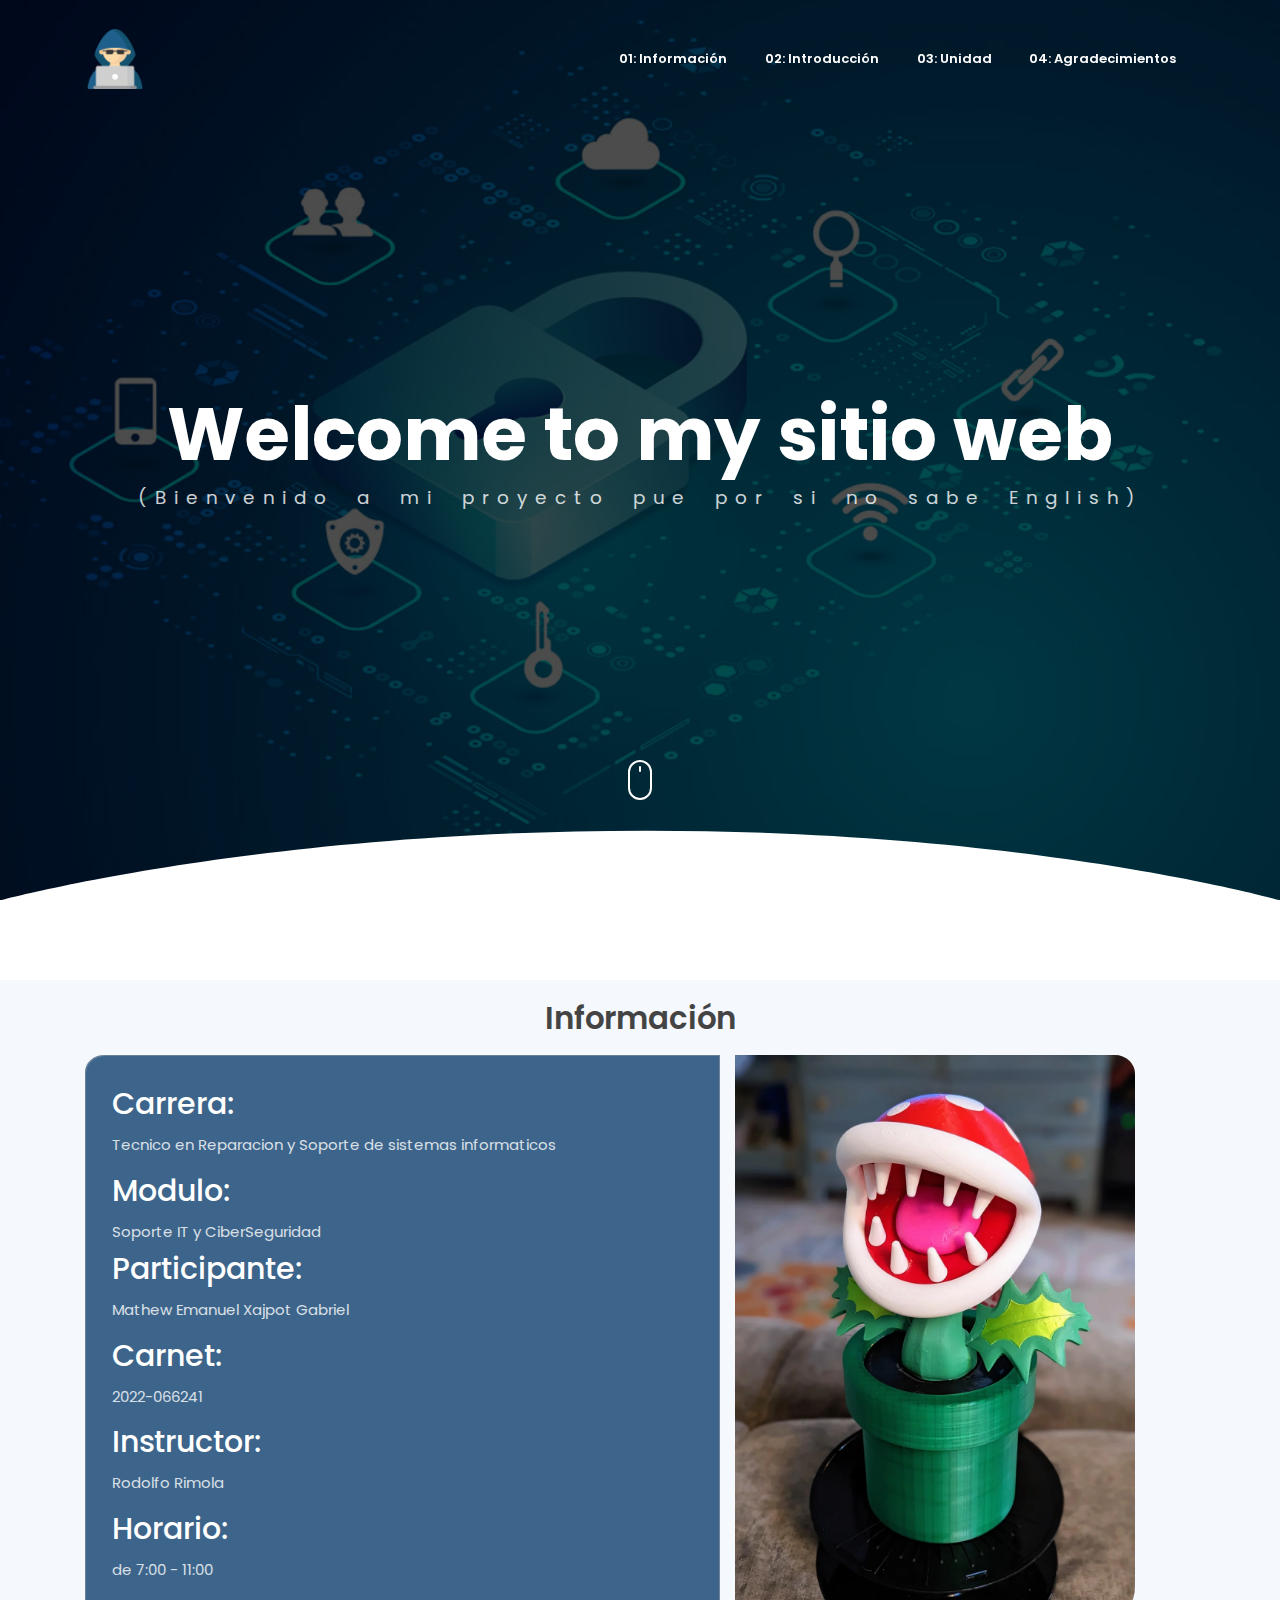
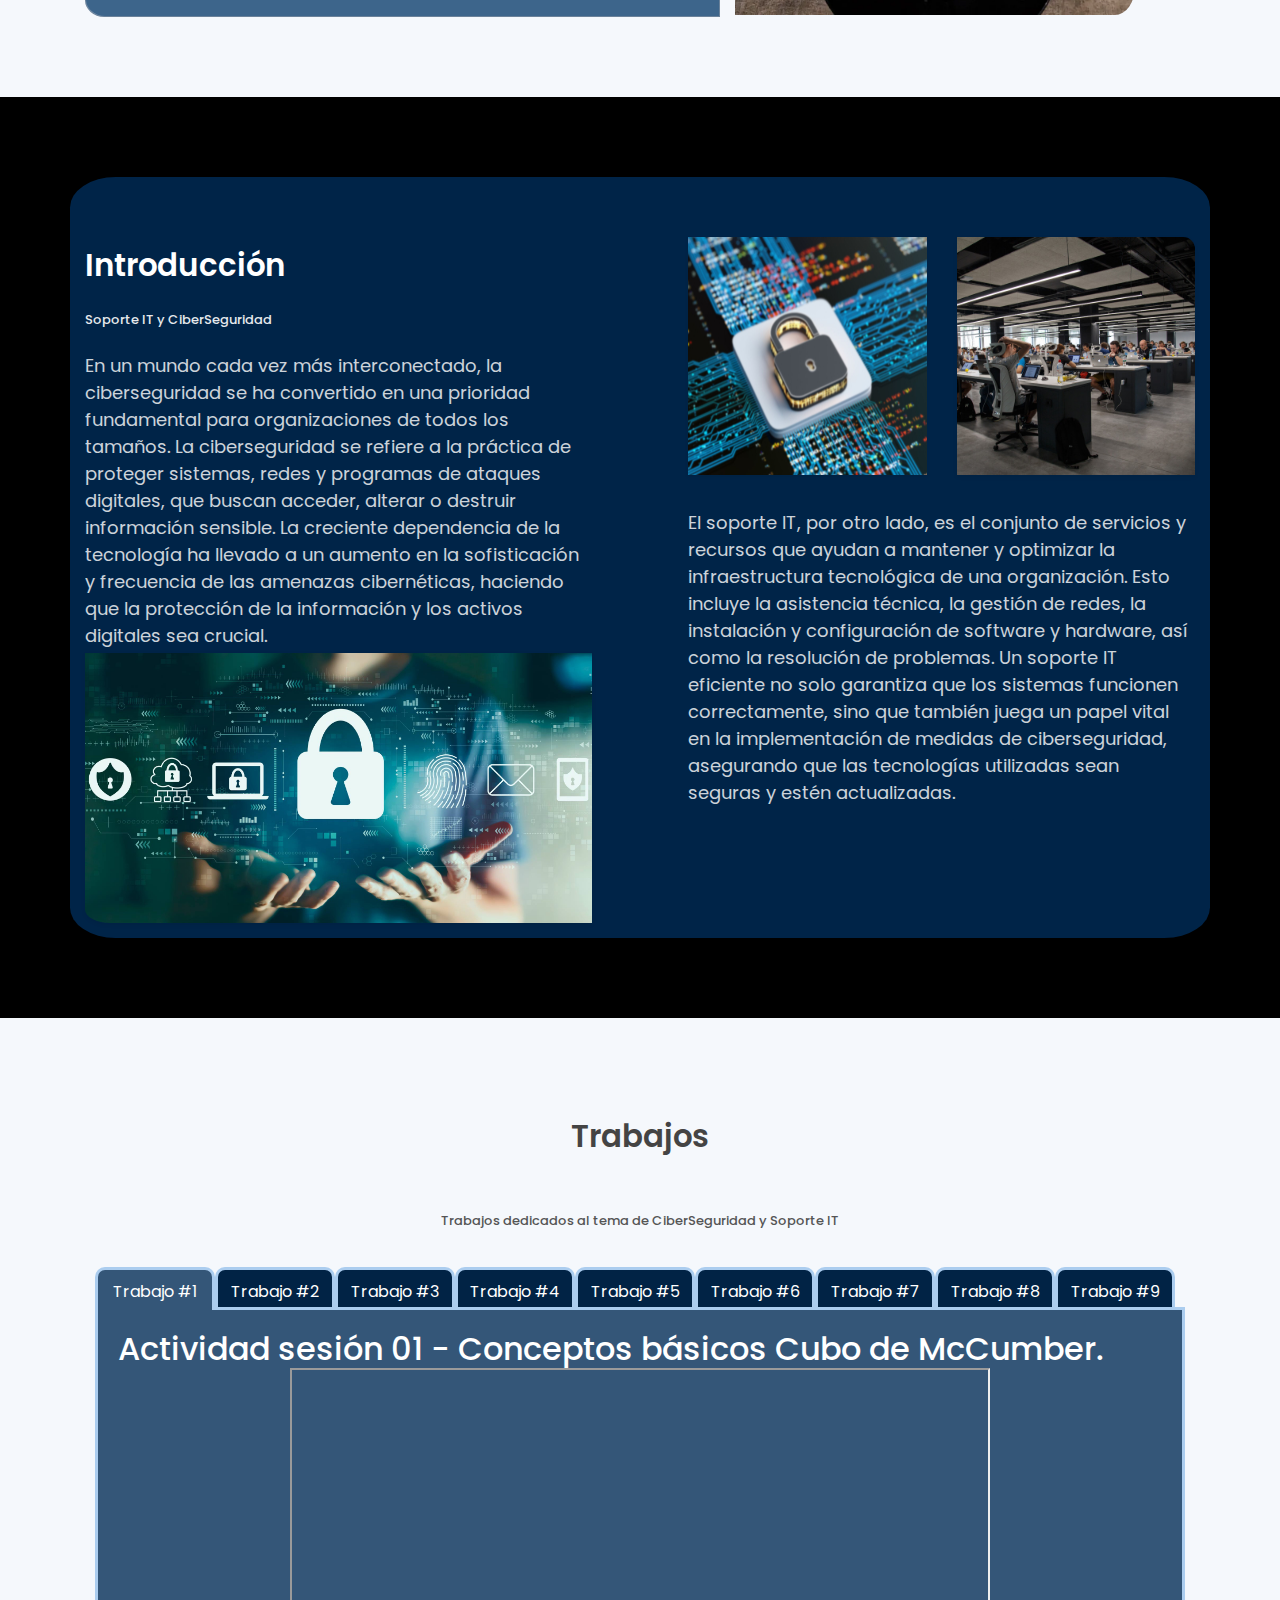
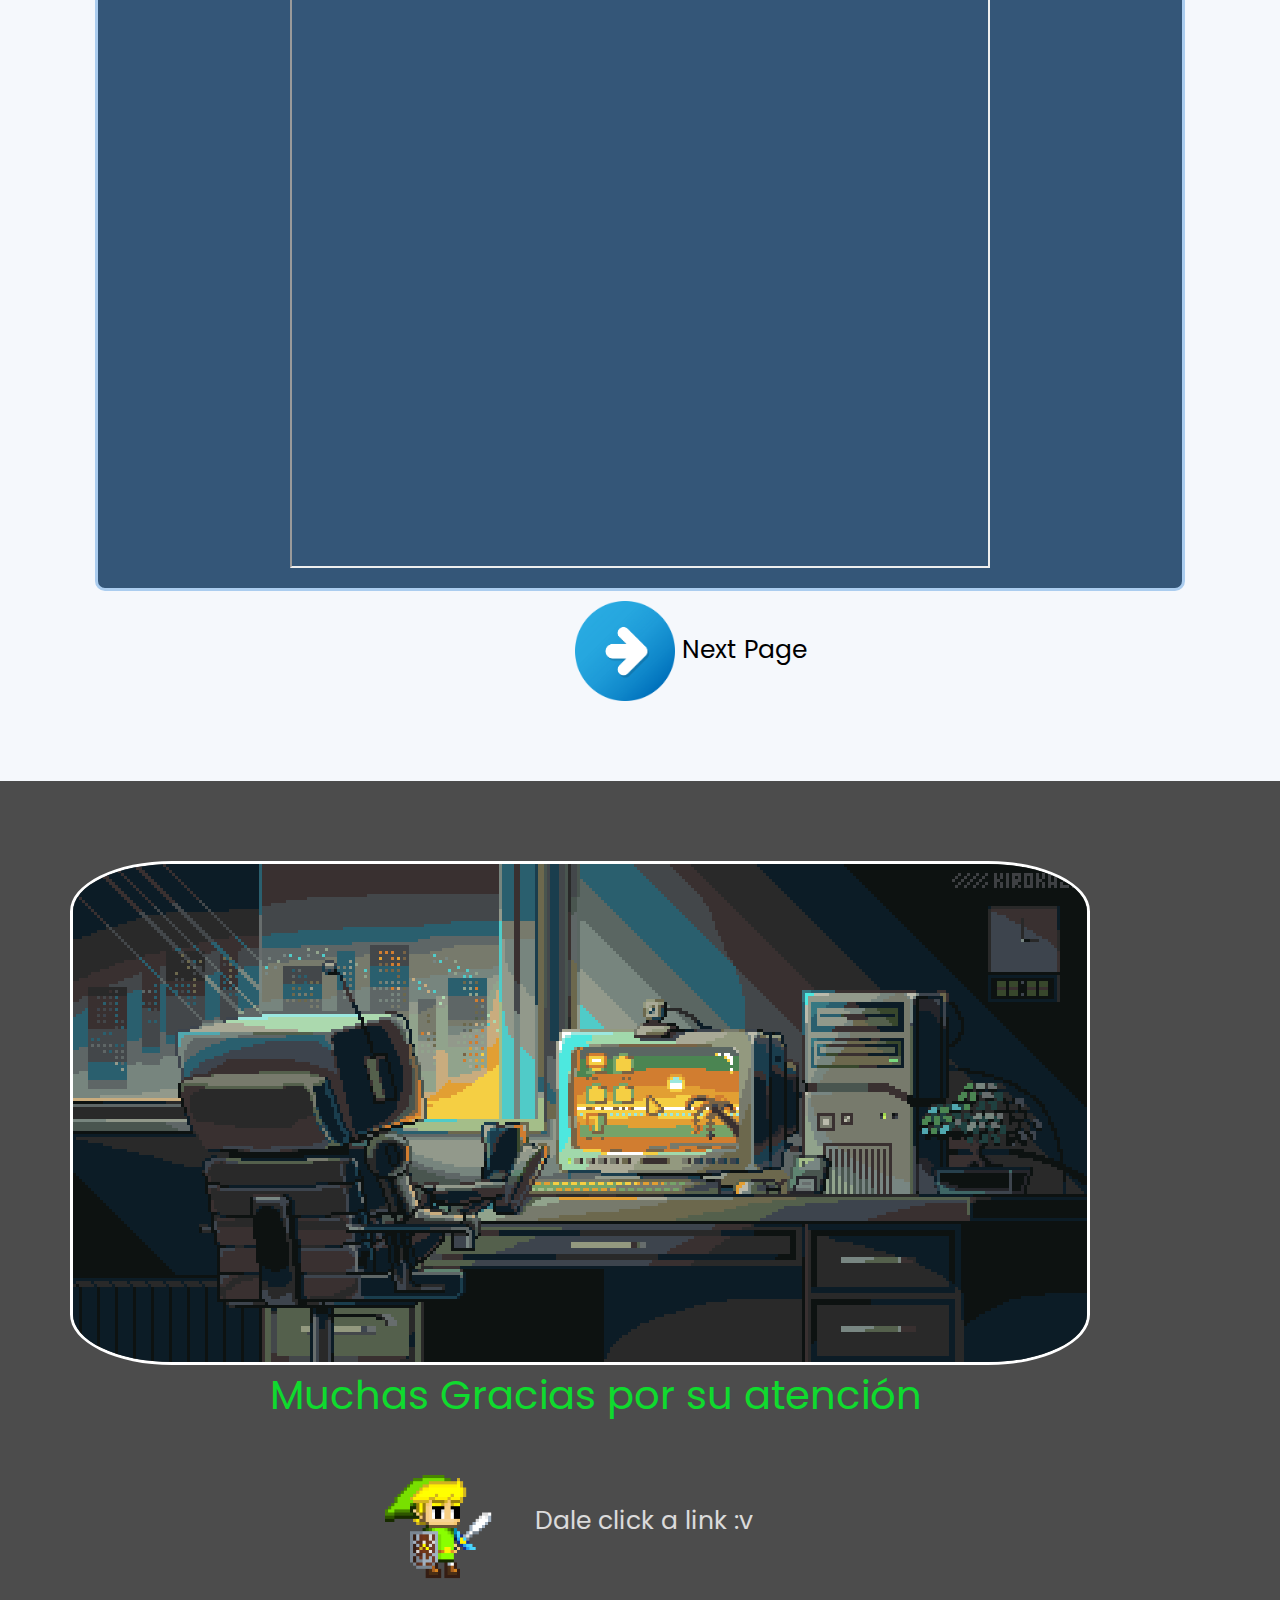
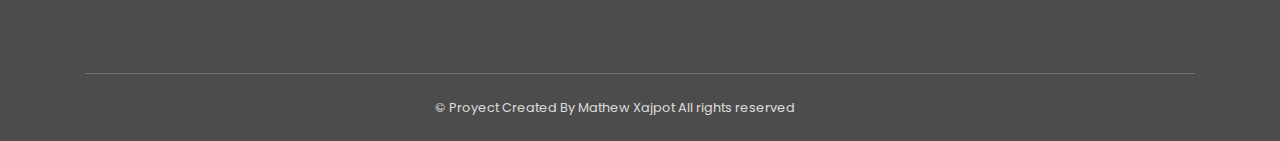
==== commit 71090fc5: "Update index.html" ====
--- a/my_project 2.0/Proyect/index.html
+++ b/my_project 2.0/Proyect/index.html
@@ -45,7 +45,7 @@
     <!-- Page Header -->
     <header class="header">
         <div class="overlay">
-            <h1 class="title">Welcome to my Proyect</h1>  
+            <h1 class="title">Welcome to my sitio web</h1>  
             <h1 class="subtitle">(Bienvenido a mi proyecto pue por si no sabe English)</h1>
         </div>  
         <div class="shape">
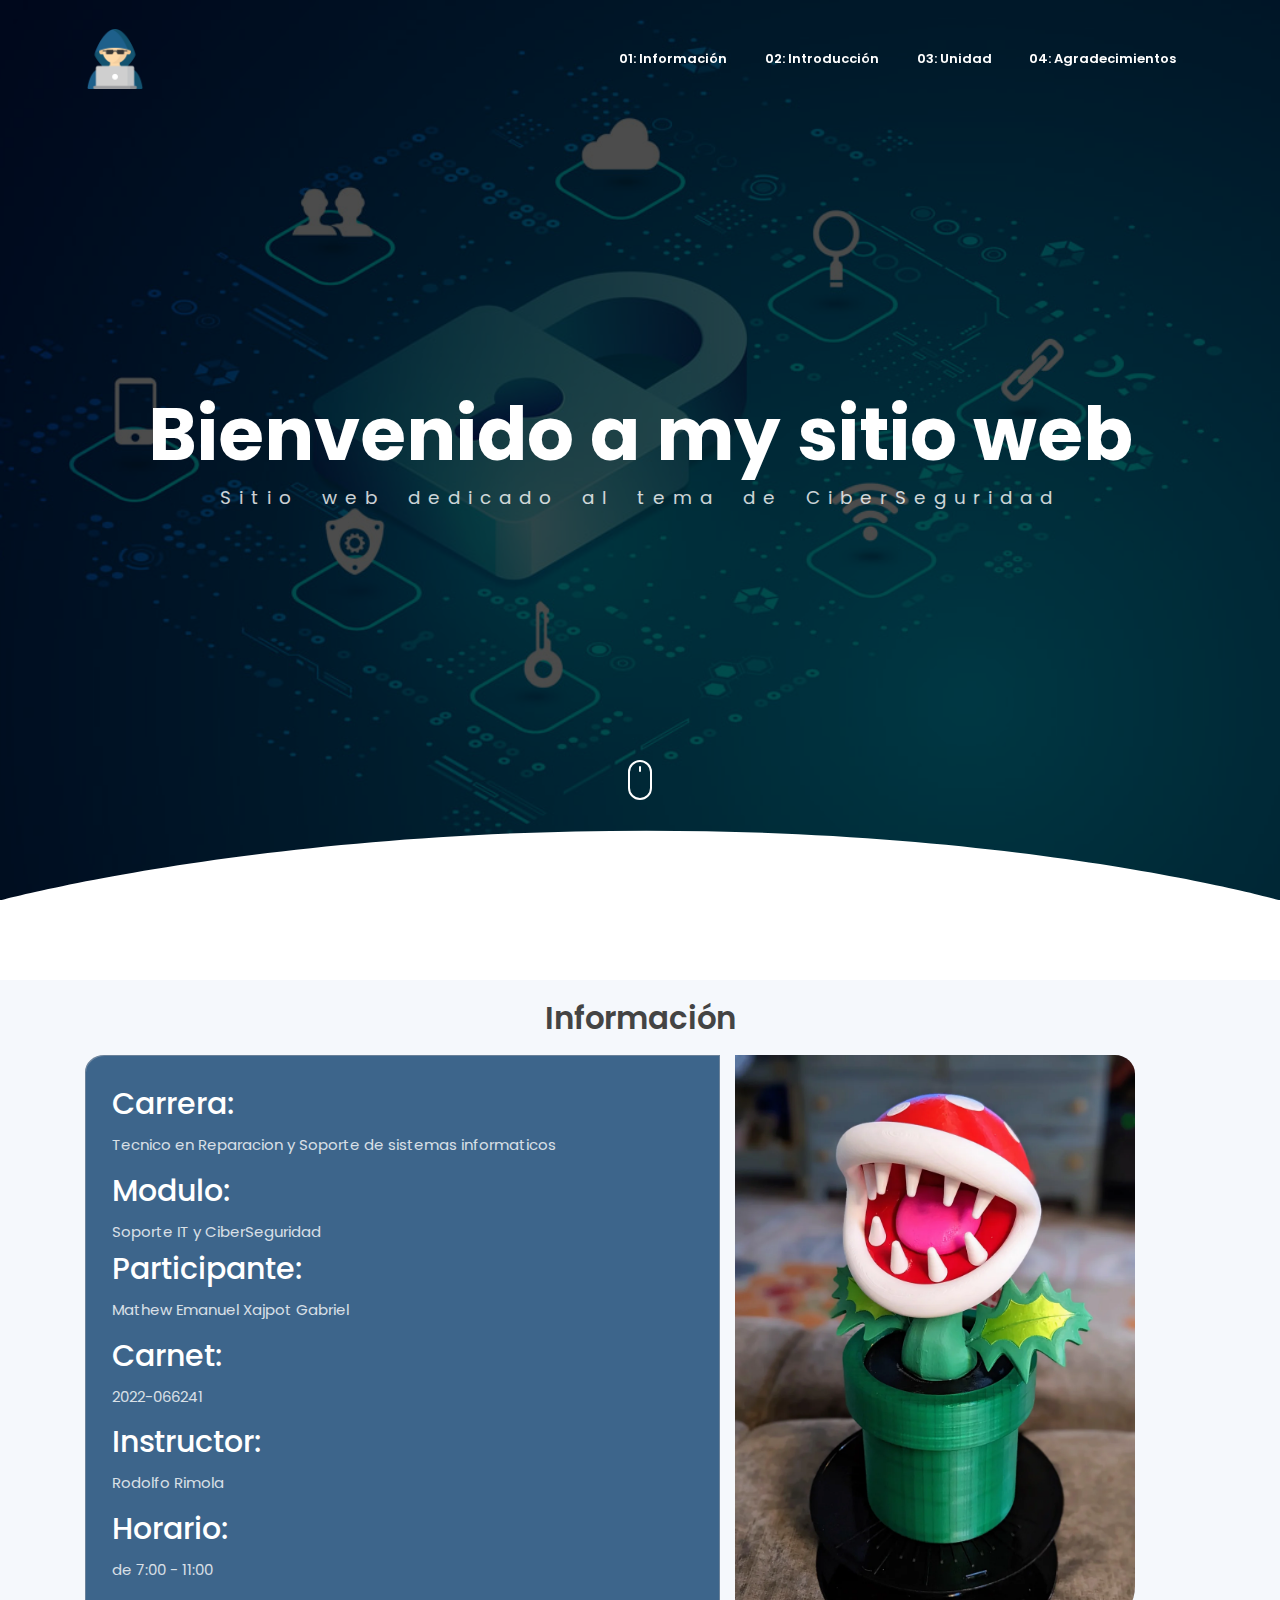
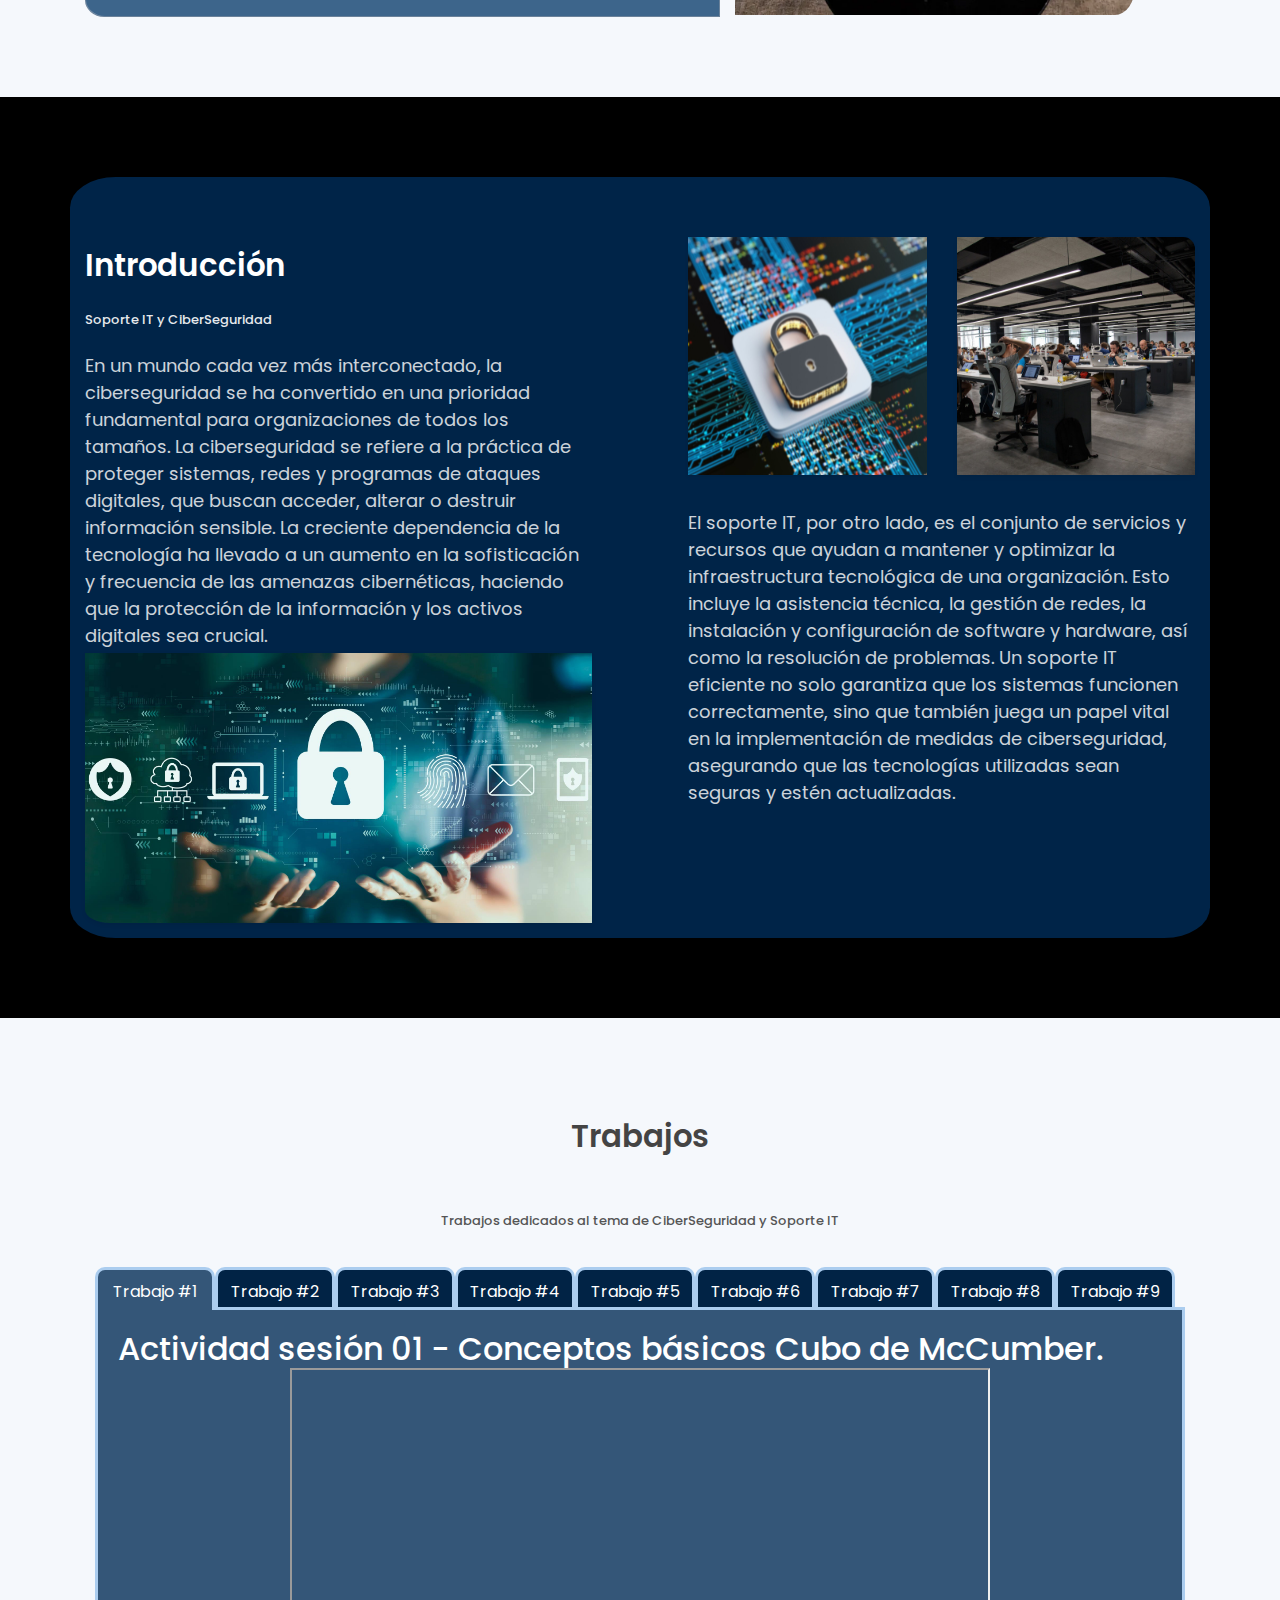
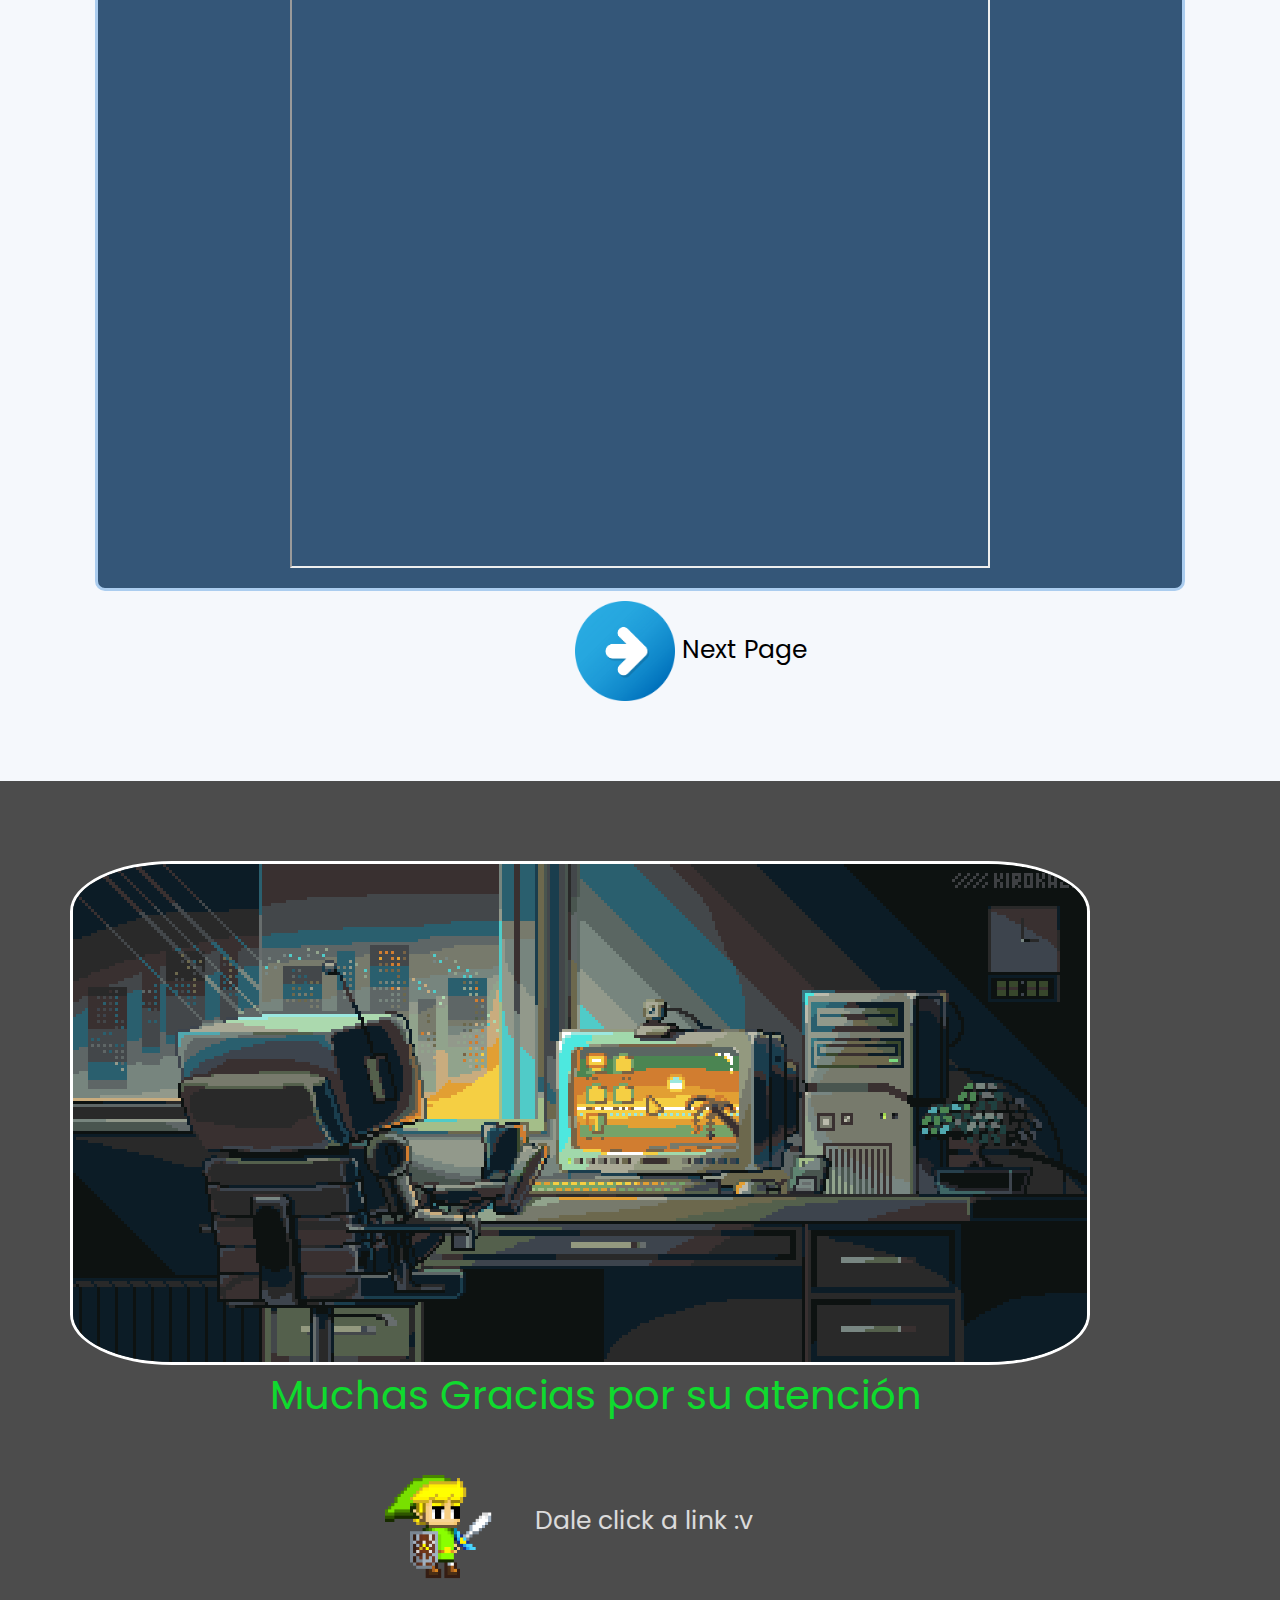
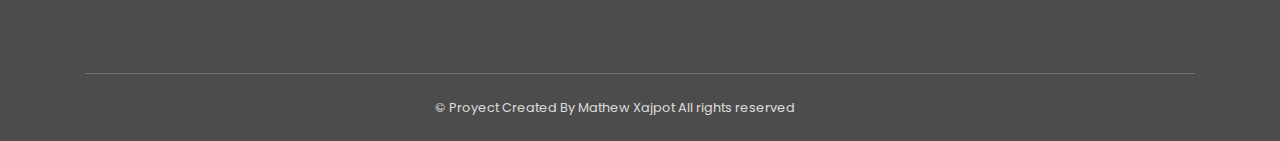
==== commit c646dd76: "Update index.html" ====
--- a/my_project 2.0/Proyect/index.html
+++ b/my_project 2.0/Proyect/index.html
@@ -45,8 +45,8 @@
     <!-- Page Header -->
     <header class="header">
         <div class="overlay">
-            <h1 class="title">Welcome to my sitio web</h1>  
-            <h1 class="subtitle">(Bienvenido a mi proyecto pue por si no sabe English)</h1>
+            <h1 class="title">Bienvenido a my sitio web</h1>  
+            <h1 class="subtitle">Sitio web dedicado al tema de CiberSeguridad</h1>
         </div>  
         <div class="shape">
             <svg viewBox="0 0 1500 200">
@@ -141,43 +141,42 @@
                 <div id="tab9" class="tab"> 
                   <a class="L" href="#tab9">Trabajo #9</a>
                   <div class="tab-content">
-                    <h2>Trabajo #9</h2>
+                    <h2>Inferencias en Ciberseguridad</h2>
                     <iframe class="trabajo" src="https://drive.google.com/file/d/1HbHGn2xLTdTmLQkq3XfLw2XjhIW460zQ/preview" width="640" height="480" allow="autoplay"></iframe>
                   </div>
                 </div>
                 <div id="tab8" class="tab"> 
                   <a class="L" href="#tab8">Trabajo #8</a>
                   <div class="tab-content">
-                    <h2>Trabajo #8</h2>
+                    <h2>AAT(1) - Resolucion de problemas de seguridad</h2>
                     <iframe class="trabajo" src="https://drive.google.com/file/d/1wP2EIvvwMHk1WYEhmKjsQy137zk2i8jr/preview" width="640" height="480" allow="autoplay"></iframe>
                   </div>
                 </div>
                 <div id="tab7" class="tab"> 
                   <a class="L" href="#tab7">Trabajo #7</a>
                   <div class="tab-content">
-                    <h2>Titulo 7</h2>
+                    <h2>RA(1) ADHD 3</h2>
                     <iframe class="trabajo" src="https://drive.google.com/file/d/1kpxezbvGfgBCaENVtfWtbOqbSxIH1mOD/preview" width="640" height="480" allow="autoplay"></iframe>
                   </div>
                 </div>
                 <div id="tab6" class="tab"> 
                   <a class="L" href="#tab6">Trabajo #6</a>
                   <div class="tab-content">
-                    <h2>Titulo 6</h2>
+                    <h2>Proteccion en estaciones de trabajo</h2>
                     <iframe class="trabajo" src="https://drive.google.com/file/d/17FffgQ79DBelQQF0UwsAT0C7pafZIsk0/preview" width="640" height="480" allow="autoplay"></iframe>
                   </div>
                 </div>
                 <div id="tab5" class="tab"> 
                   <a class="L" href="#tab5">Trabajo #5</a>
                   <div class="tab-content">
-                    <h2>Titulo 5</h2>
+                    <h2>Actividad para el aprendizaje de habilidades y destrezas 01</h2>
                     <iframe class="trabajo" src="https://drive.google.com/file/d/1UfjPkrDFyUt30L0UmID_i_uoVIEq2hS7/preview" width="640" height="480" allow="autoplay"></iframe>
                   </div>
                 </div>
                 <div id="tab4" class="tab"> 
                   <a class="L" href="#tab4">Trabajo #4</a>
                   <div class="tab-content">
-                    <h2>Trabajo 4</h2>
-                    <p>Actividad sesión 04 - Diagrama de protección física</p>
+                    <h2>Actividad sesión 04 - Diagrama de protección física</h2>
                     <iframe class="trabajo" src="https://drive.google.com/file/d/1nGMMxzy3Ur37WdVS2lvxIvhOTC7RTpE0/preview" width="640" height="480" allow="autoplay"></iframe>
                   </div>
                 </div>
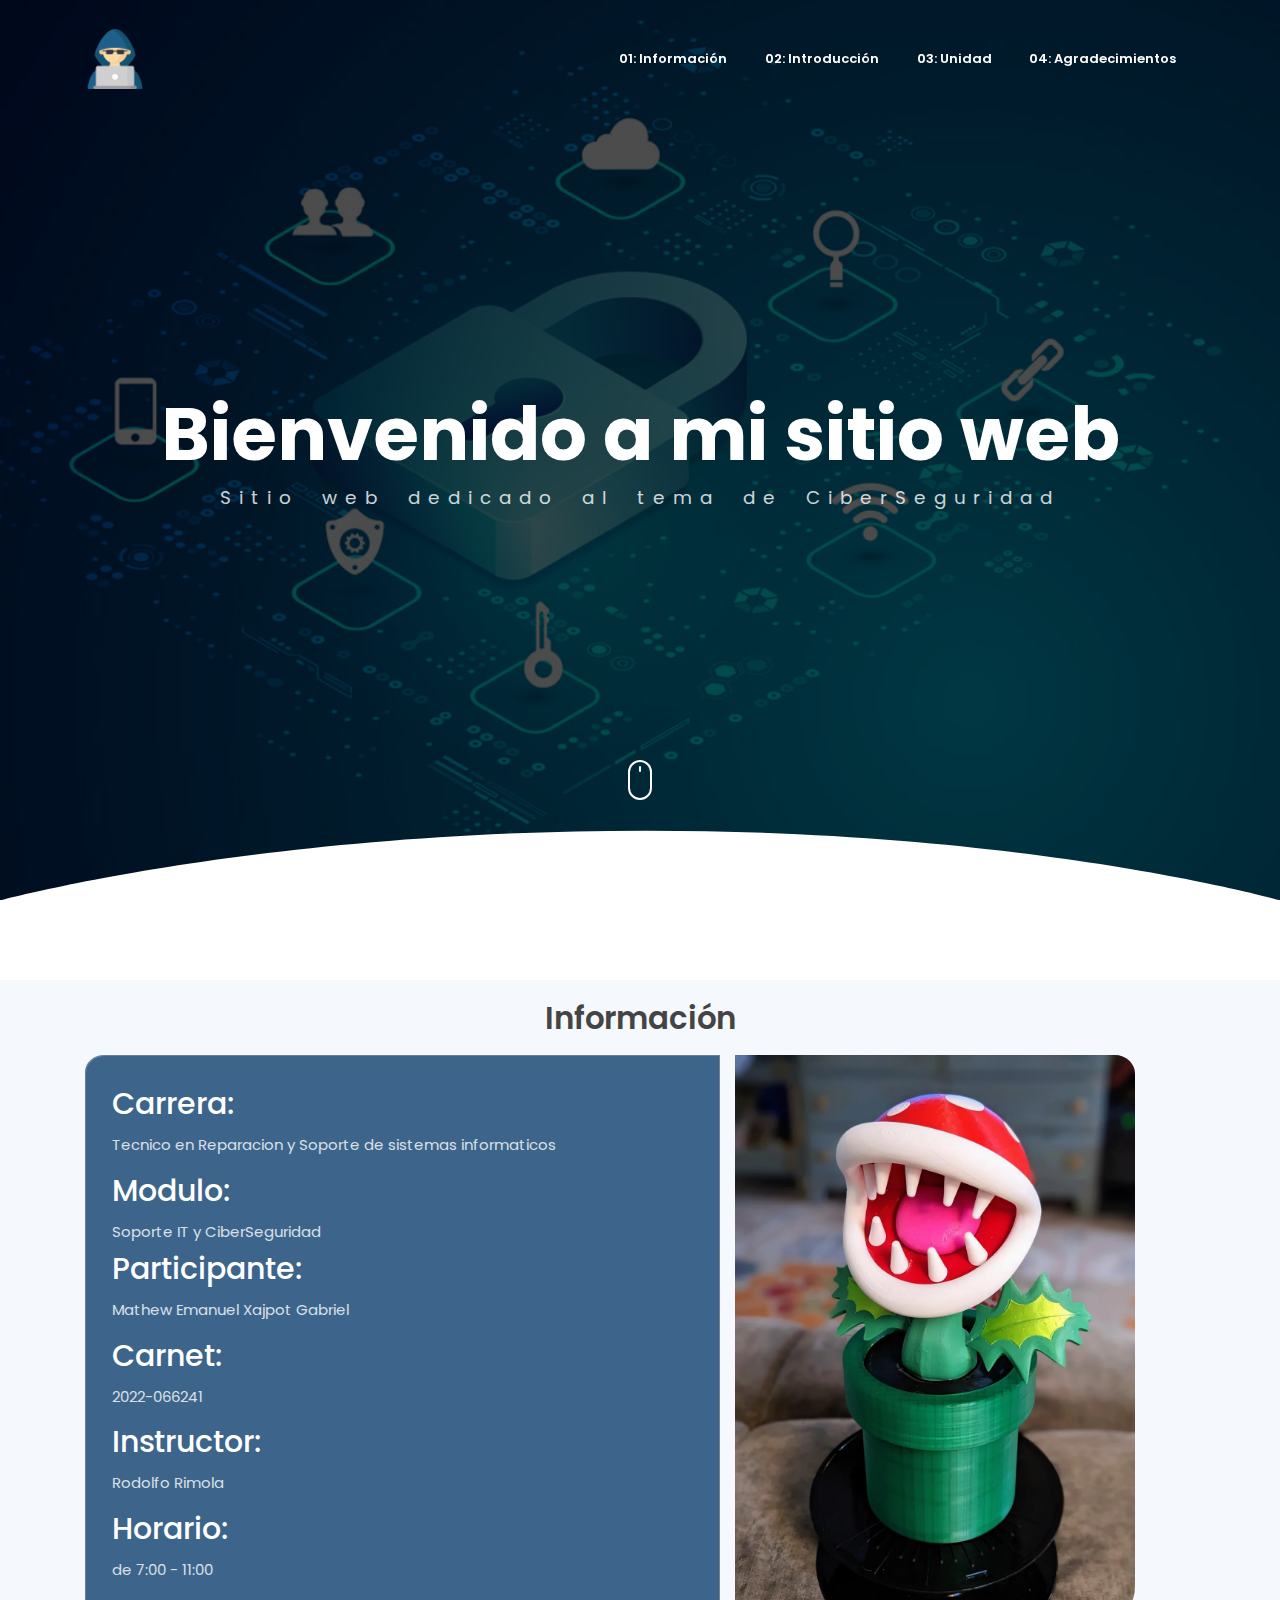
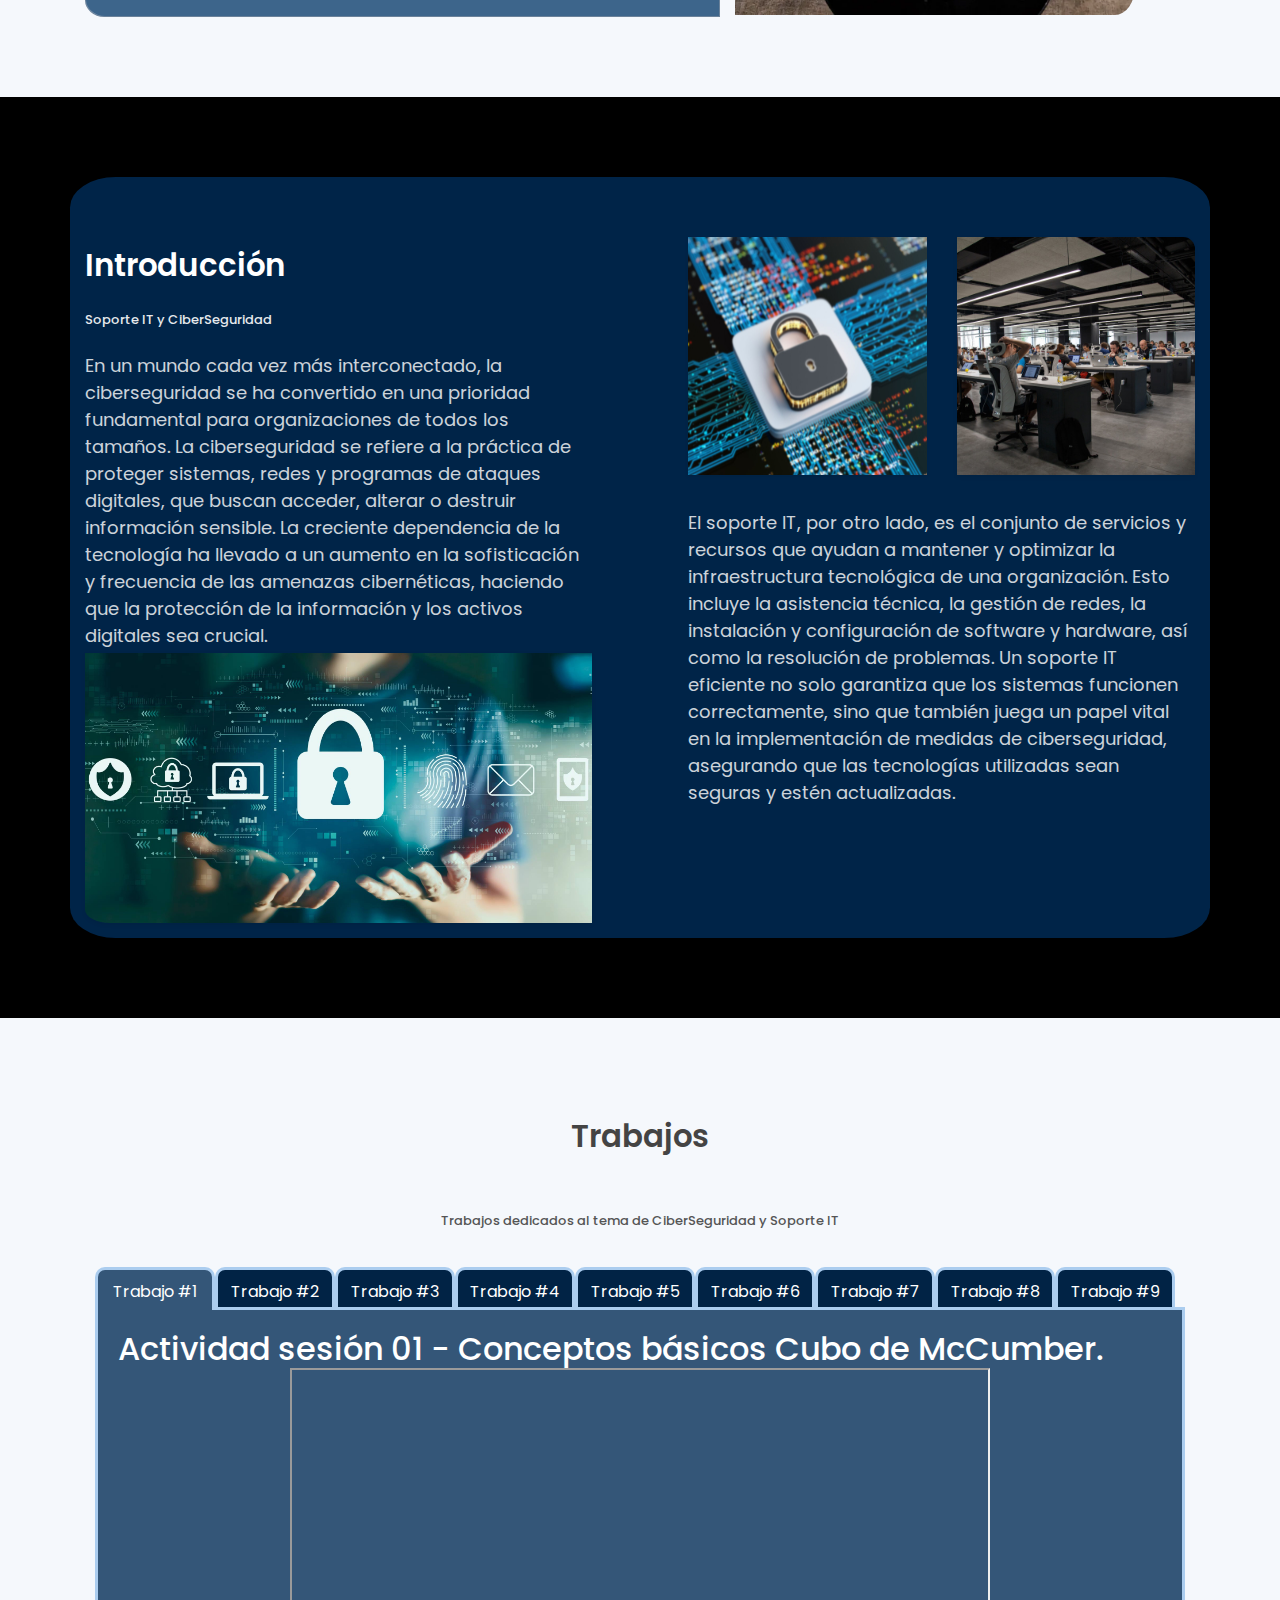
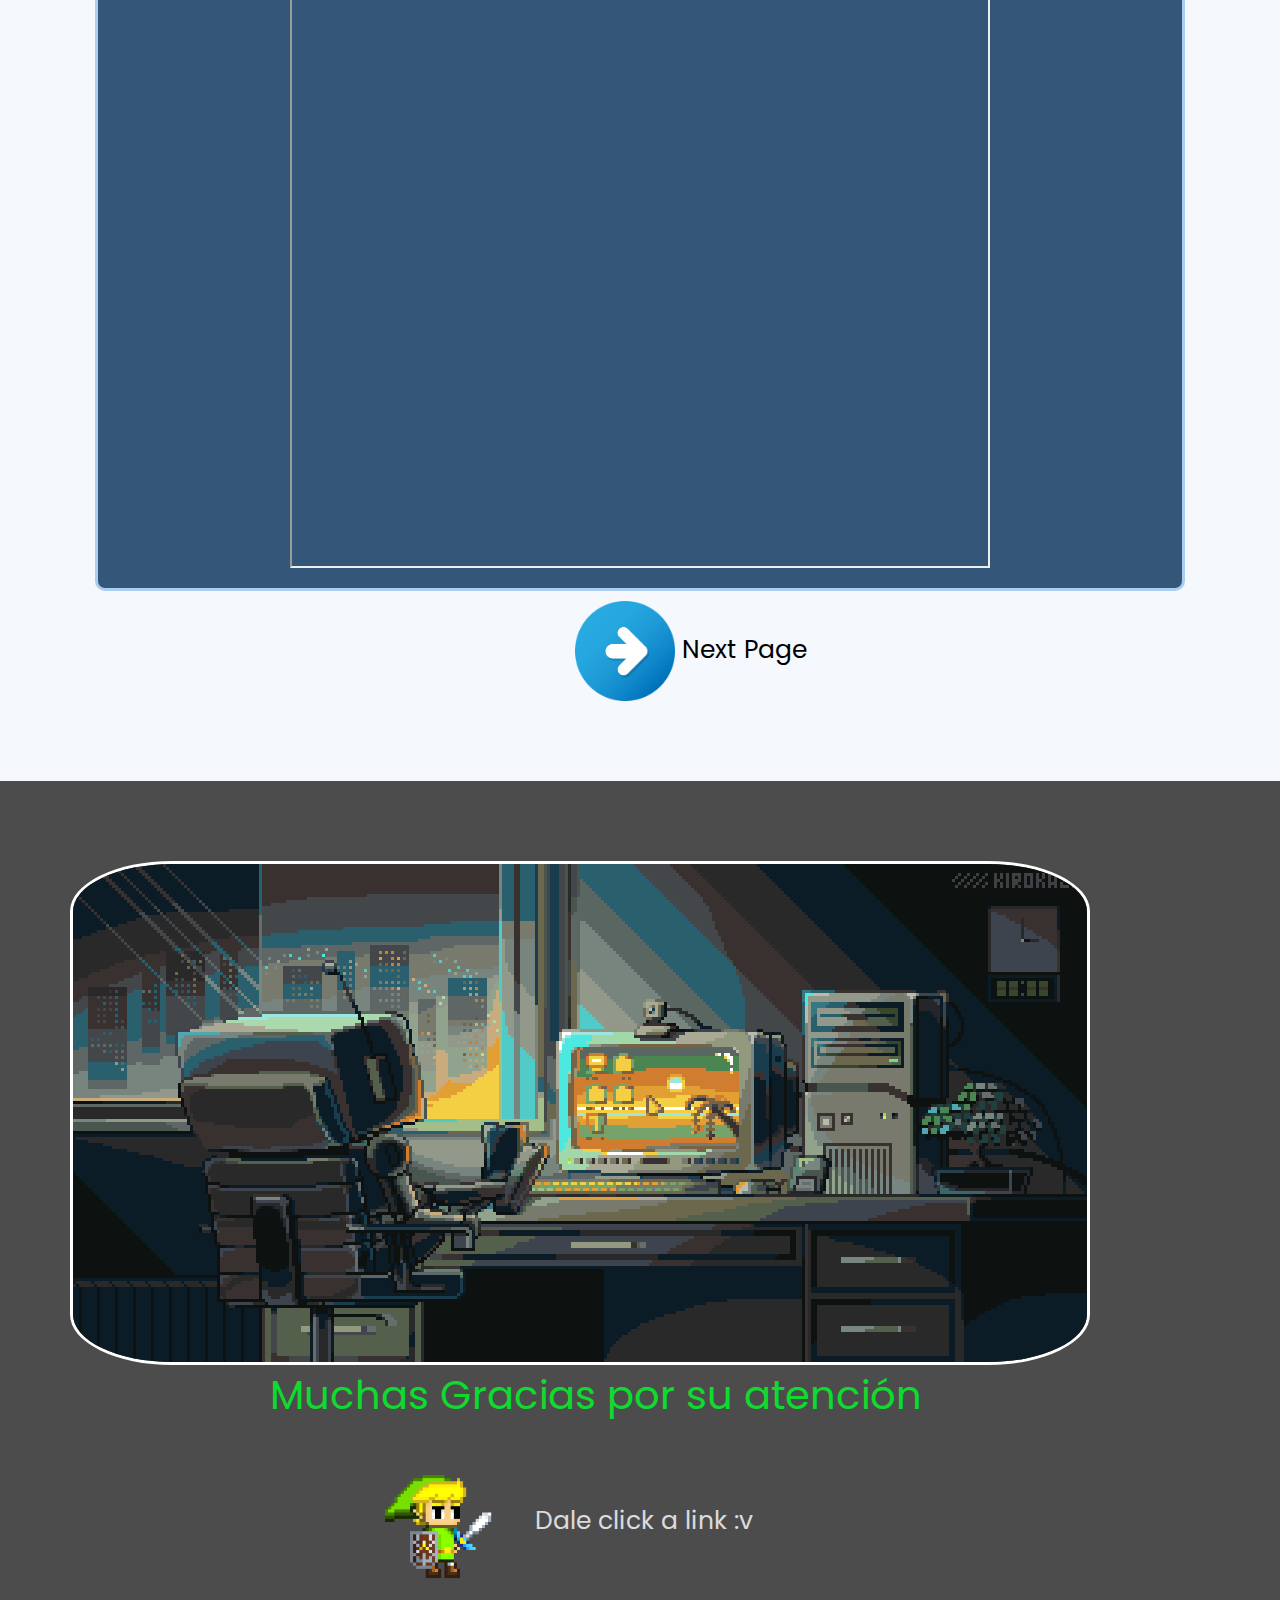
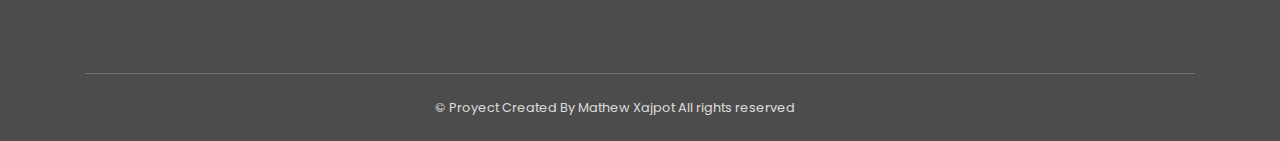
==== commit 602a1738: "Update index.html" ====
--- a/my_project 2.0/Proyect/index.html
+++ b/my_project 2.0/Proyect/index.html
@@ -45,7 +45,7 @@
     <!-- Page Header -->
     <header class="header">
         <div class="overlay">
-            <h1 class="title">Bienvenido a my sitio web</h1>  
+            <h1 class="title">Bienvenido a mi sitio web</h1>  
             <h1 class="subtitle">Sitio web dedicado al tema de CiberSeguridad</h1>
         </div>  
         <div class="shape">
